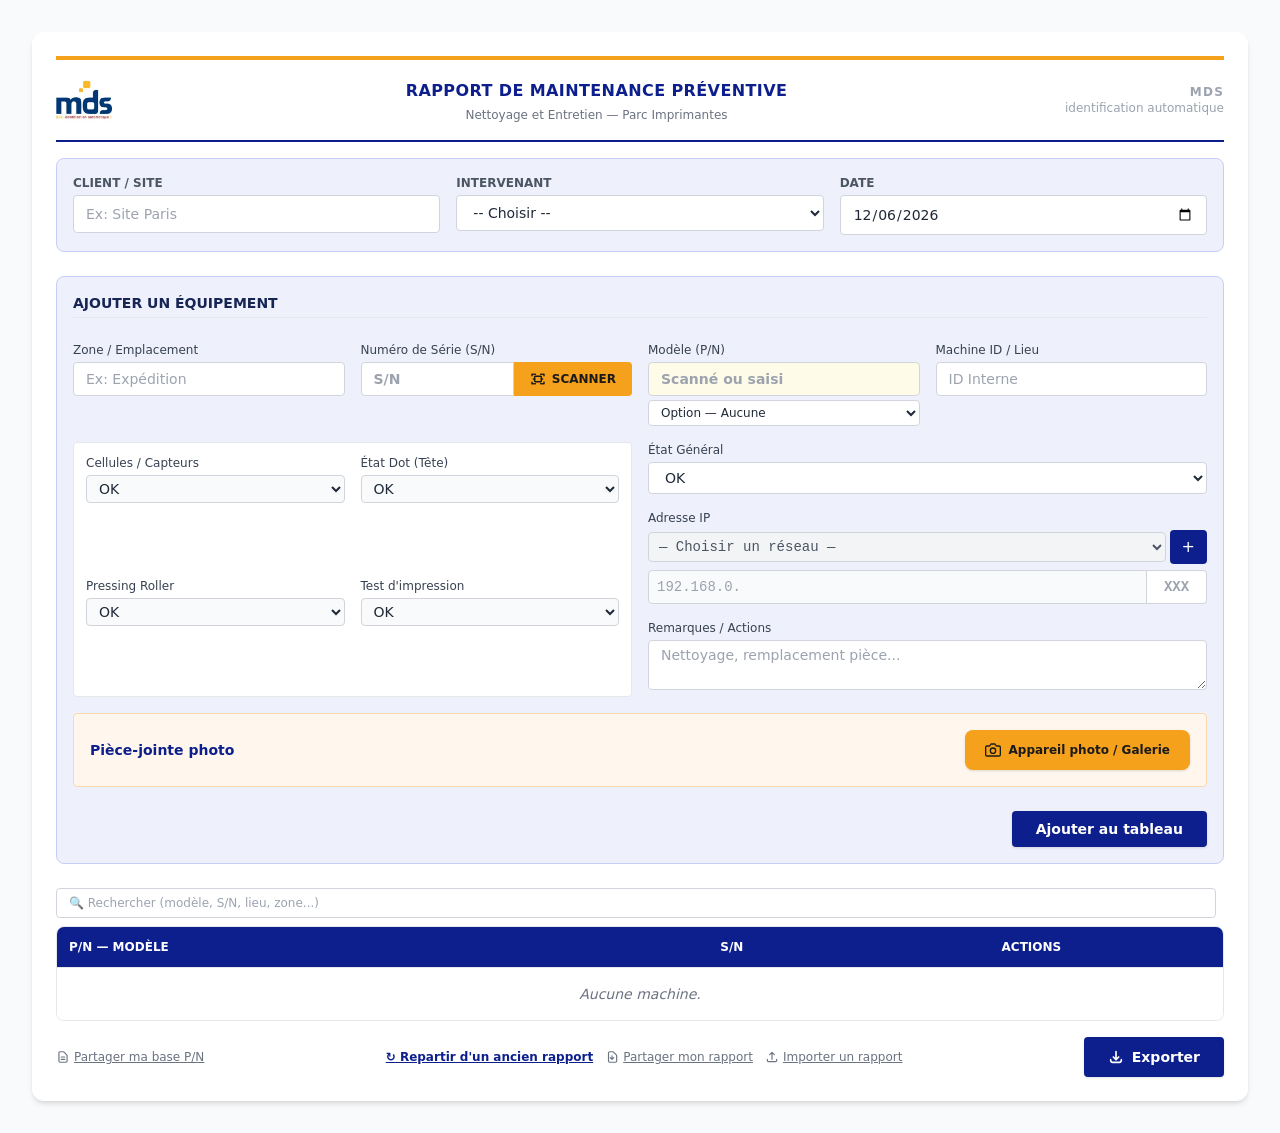
==== index.html @ d3e8ee70 "Update index.html" ====
<!DOCTYPE html>
<html lang="fr">
<head>
<meta charset="UTF-8">
<meta name="viewport" content="width=device-width, initial-scale=1.0">
<meta http-equiv="Content-Security-Policy" content="default-src 'self'; script-src 'self' 'unsafe-inline'; style-src 'self' 'unsafe-inline'; img-src 'self' data: blob:; media-src 'self' blob:; connect-src 'self' https://api.github.com; worker-src 'self'; manifest-src 'self'; object-src 'none'; base-uri 'none'; form-action 'none'">
<meta name="referrer" content="no-referrer">
<title>MDS — Maintenance Préventive</title>

<!-- Favicon & icône PWA -->
<link rel="icon" type="image/jpeg" href="[data-uri]">
<link rel="apple-touch-icon" href="[data-uri]">
<link rel="manifest" href="./manifest.webmanifest">

<!-- Manifest PWA (raccourci application) -->

<!-- Métadonnées mobiles -->
<meta name="theme-color" content="#0d1f8c">
<meta name="mobile-web-app-capable" content="yes">
<meta name="apple-mobile-web-app-capable" content="yes">
<meta name="apple-mobile-web-app-status-bar-style" content="black-translucent">
<meta name="apple-mobile-web-app-title" content="MDS Maintenance">
<meta name="description" content="Application de maintenance préventive — Parc imprimantes Zebra">
<link rel="stylesheet" href="./tailwind.css">
<link rel="stylesheet" href="./cropper.min.css">
<script src="./cropper.min.js"></script>
<style>
:root{--b:#0d1f8c;--o:#f5a11c;}
.bp{background-color:var(--b)!important;color:#fff!important;}
.bp:hover{background-color:#091570!important;}
.bs{background-color:var(--o)!important;color:#1a1a1a!important;}
.tt{color:var(--b)!important;}
.bto{border-top:4px solid var(--o);}
.th{background-color:var(--b)!important;}
.sb{background-color:#eef0fb!important;border-color:#c7cef5!important;}
.pb{background-color:#fff7ed!important;border-color:#fed7aa!important;}
#offBanner{display:none;position:fixed;top:0;left:0;right:0;background:#f5a11c;color:#1a1a1a;font-weight:bold;font-size:12px;text-align:center;padding:6px;z-index:9999;}
#offBanner.show{display:block;}
::-webkit-scrollbar{width:5px;height:5px;}
::-webkit-scrollbar-thumb{background:var(--b);border-radius:4px;}
#toast{position:fixed;bottom:24px;left:50%;transform:translateX(-50%) translateY(80px);
  background:#1f2937;color:#fff;font-weight:bold;font-size:13px;padding:12px 24px;
  border-radius:8px;box-shadow:0 4px 16px rgba(0,0,0,0.3);z-index:9999;
  transition:transform .3s ease,opacity .3s ease;opacity:0;pointer-events:none;}
#toast.show{transform:translateX(-50%) translateY(0);opacity:1;}
/* Empêche le zoom automatique iOS Safari sur les champs (nécessite font-size >= 16px) */
@media screen and (max-width: 768px) {
  input, select, textarea { font-size: 16px !important; }
}
</style>
</head>
<body class="bg-gray-50 text-gray-800 min-h-screen p-4 md:p-8">

<div id="offBanner">⚠️ Hors connexion — Mode local actif.</div>

<div class="max-w-7xl mx-auto bg-white rounded-xl shadow-md p-6">

<!-- EN-TÊTE -->
<div class="flex items-center border-b-2 pb-3 mb-4 bto pt-3" style="border-bottom-color:#0d1f8c;">
  <div class="flex items-center gap-4" style="flex:1;min-width:0;width:100%;">
    <img id="logoImg" src="[data-uri]" alt="MDS" class="h-14 w-auto object-contain">
    <div style="flex:1;min-width:0;text-align:center;">
      <h1 class="text-xl font-extrabold tracking-wide tt uppercase" style="font-size:100%;">Rapport de Maintenance Préventive</h1>
      <p class="text-xs text-gray-500 mt-0.5 font-medium">Nettoyage et Entretien — Parc Imprimantes</p>
    </div>
  </div>
  <div class="text-right hidden md:block">
    <div class="text-xs text-gray-400 uppercase font-bold tracking-widest">MDS</div>
    <div class="text-xs text-gray-400">identification automatique</div>
  </div>
</div>

<!-- INFOS -->
<div class="grid grid-cols-1 md:grid-cols-3 gap-4 mb-6 p-4 rounded-lg border sb">
  <div>
    <label class="block text-xs font-bold text-gray-600 uppercase mb-1">Client / Site</label>
    <input type="text" id="hSite" oninput="save()" class="w-full bg-white border border-gray-300 rounded px-3 py-2 text-sm" placeholder="Ex: Site Paris">
  </div>
  <div>
    <label class="block text-xs font-bold text-gray-600 uppercase mb-1">Intervenant</label>
    <select id="hInterv" onchange="save()" class="w-full bg-white border border-gray-300 rounded px-3 py-2 text-sm">
      <option value="">-- Choisir --</option>
      <option>Pascal CARTON</option>
      <option>Benoît BRACKMAN</option>
      <option>Pascal CARTON / Benoît BRACKMAN</option>
    </select>
  </div>
  <input type="hidden" id="hBrand" value="ZEBRA">
  <div>
    <label class="block text-xs font-bold text-gray-600 uppercase mb-1">Date</label>
    <input type="date" id="hDate" onchange="save()" class="w-full bg-white border border-gray-300 rounded px-3 py-2 text-sm">
  </div>
</div>
<div id="bandeauMixte" style="display:none;margin:-12px 0 20px;background:#fef3c7;border-radius:6px;padding:8px 14px;font-size:12px;color:#92400e;"></div>

<!-- FORMULAIRE -->
<form id="theForm" onsubmit="ajouterEquip(event)" class="p-4 rounded-lg border mb-6 grid grid-cols-1 md:grid-cols-4 gap-4 sb">
  <div class="md:col-span-4">
    <h3 id="formTitle" class="text-sm font-bold text-blue-950 uppercase border-b pb-1 mb-2">Ajouter un équipement</h3>
  </div>
  <div>
    <label class="block text-xs font-medium text-gray-700 mb-1">Zone / Emplacement</label>
    <input type="text" id="fZone" class="w-full bg-white border border-gray-300 rounded px-3 py-1.5 text-sm" placeholder="Ex: Expédition">
  </div>
  <div>
    <label class="block text-xs font-medium text-gray-700 mb-1">Numéro de Série (S/N)</label>
    <div class="flex">
      <input type="text" id="fSerial" onchange="serialSaisi()" class="w-full bg-white border border-gray-300 rounded-l px-3 py-1.5 text-sm font-bold" placeholder="S/N" required>
      <button type="button" onclick="ouvrirScanner()" class="bs rounded-r px-4 text-xs font-bold whitespace-nowrap flex items-center gap-1.5">
        <svg xmlns="http://www.w3.org/2000/svg" class="w-4 h-4" viewBox="0 0 24 24" fill="none" stroke="currentColor" stroke-width="2.2" stroke-linecap="round" stroke-linejoin="round"><path d="M3 5h2M7 5h1M3 5v2M21 5h-2M17 5h-1M21 5v2M3 19h2M7 19h1M3 19v-2M21 19h-2M17 19h-1M21 19v-2"/><rect x="7" y="8" width="10" height="8" rx="1"/><line x1="5" y1="12" x2="7" y2="12"/><line x1="17" y1="12" x2="19" y2="12"/></svg>
        SCANNER
      </button>
    </div>
  </div>
  <div>
    <label class="block text-xs font-medium text-gray-700 mb-1">Modèle (P/N)</label>
    <input type="text" id="fModele" class="w-full bg-yellow-50 border border-gray-300 rounded px-3 py-1.5 text-sm font-semibold" placeholder="Scanné ou saisi" required>
    <select id="fOption" class="w-full bg-white border border-gray-300 rounded px-2 py-1 text-xs mt-1">
      <option value="">Option — Aucune</option>
      <option value="Cutter">Cutter</option>
      <option value="Rembobineur">Rembobineur</option>
      <option value="Peel-off">Peel-off</option>
    </select>
    <input type="hidden" id="fMarque">
  </div>
  <div>
    <label class="block text-xs font-medium text-gray-700 mb-1">Machine ID / Lieu</label>
    <input type="text" id="fLieu" class="w-full bg-white border border-gray-300 rounded px-3 py-1.5 text-sm" placeholder="ID Interne">
  </div>
  <div id="rappelPrev" class="md:col-span-2" style="display:none;background:#fff7ed;border:1px solid #fdba74;color:#9a3412;border-radius:6px;padding:8px 10px;font-size:12px;line-height:1.5;"></div>
  <div class="md:col-span-2 grid grid-cols-2 gap-4 bg-white p-3 rounded border border-gray-200">
    <div>
      <label class="block text-xs font-medium text-gray-700 mb-1">Cellules / Capteurs</label>
      <select id="fCell" onchange="majGenAuto()" class="w-full bg-gray-50 border border-gray-300 rounded px-2 py-1 text-sm"><option>OK</option><option>NOK</option><option>-</option></select>
    </div>
    <div>
      <label class="block text-xs font-medium text-gray-700 mb-1">État Dot (Tête)</label>
      <select id="fDot" onchange="majGenAuto()" class="w-full bg-gray-50 border border-gray-300 rounded px-2 py-1 text-sm"><option>OK</option><option>Dots HS</option><option>Dots usées</option><option>Surchauffe</option></select>
    </div>
    <div>
      <label class="block text-xs font-medium text-gray-700 mb-1">Pressing Roller</label>
      <select id="fRoll" onchange="majGenAuto()" class="w-full bg-gray-50 border border-gray-300 rounded px-2 py-1 text-sm"><option>OK</option><option>Manque matière</option><option>Cutter</option></select>
    </div>
    <div>
      <label class="block text-xs font-medium text-gray-700 mb-1">Test d'impression</label>
      <select id="fImp" onchange="majGenAuto()" class="w-full bg-gray-50 border border-gray-300 rounded px-2 py-1 text-sm"><option>OK</option><option>NOK</option></select>
    </div>
  </div>
  <div class="md:col-span-2 grid grid-cols-1 gap-4">
    <!-- État Général seul sur sa ligne -->
    <div>
      <label class="block text-xs font-medium text-gray-700 mb-1">État Général</label>
      <select id="fGen" onchange="genManuel=true" class="w-full bg-white border border-gray-300 rounded px-3 py-1.5 text-sm"><option>OK</option><option>Voir Rem</option></select>
    </div>
    <!-- Adresse IP sur toute la largeur -->
    <div>
      <label class="block text-xs font-medium text-gray-700 mb-1">Adresse IP</label>
      <div style="display:flex;flex-direction:column;gap:6px;">
        <!-- Ligne 1 : sélecteur réseau + boutons -->
        <div style="display:flex;gap:4px;align-items:center;">
          <select id="fIpSelect" onchange="selectionnerPrefix(this.value)"
            class="bg-gray-100 border border-gray-300 rounded text-sm font-mono text-gray-600"
            style="flex:1;padding:5px 6px;min-width:0;">
          </select>
          <button type="button" onclick="ajouterReseau()" title="Mémoriser ce réseau"
            style="background:#0d1f8c;color:#fff;border:none;border-radius:4px;padding:5px 12px;font-size:16px;cursor:pointer;flex-shrink:0;">+</button>
          <button type="button" id="btnSuppReseau" onclick="supprimerReseau()" title="Supprimer ce réseau"
            style="background:#ef4444;color:#fff;border:none;border-radius:4px;padding:5px 10px;font-size:14px;cursor:pointer;flex-shrink:0;display:none;">✕</button>
        </div>
        <!-- Ligne 2 : préfixe + suffixe -->
        <div style="display:flex;align-items:center;gap:0;">
          <input type="text" id="fIpPrefix"
            class="bg-gray-50 border border-gray-300 rounded-l font-mono text-sm text-gray-600"
            style="flex:1;min-width:0;padding:6px 8px;"
            placeholder="192.168.0."
            oninput="onPrefixEdit()"
            autocomplete="off">
          <input type="text" id="fIpSuffix" maxlength="3"
            class="bg-white border border-l-0 border-gray-300 rounded-r font-mono font-bold text-gray-900 text-sm"
            style="width:60px;padding:6px 8px;text-align:center;"
            placeholder="XXX"
            oninput="majIpFull()"
            onkeypress="return /[0-9]/.test(event.key)">
          <input type="hidden" id="fIp">
        </div>
      </div>
    </div>
    <div class="col-span-1">
      <label class="block text-xs font-medium text-gray-700 mb-1">Remarques / Actions</label>
      <textarea id="fRem" rows="2" class="w-full bg-white border border-gray-300 rounded px-3 py-1 text-sm" placeholder="Nettoyage, remplacement pièce..."></textarea>
    </div>
  </div>
  <!-- PHOTO -->
  <div class="md:col-span-4 p-4 rounded border flex flex-col sm:flex-row items-center justify-between gap-4 pb">
    <span class="text-sm font-bold tt">Pièce-jointe photo</span>
    <button type="button" onclick="lancerPhoto()" class="bs font-bold text-xs px-5 py-3 rounded-lg shadow flex items-center gap-2">
      <svg xmlns="http://www.w3.org/2000/svg" class="w-4 h-4" viewBox="0 0 24 24" fill="none" stroke="currentColor" stroke-width="2" stroke-linecap="round" stroke-linejoin="round"><path d="M23 19a2 2 0 0 1-2 2H3a2 2 0 0 1-2-2V8a2 2 0 0 1 2-2h4l2-3h6l2 3h4a2 2 0 0 1 2 2z"/><circle cx="12" cy="13" r="4"/></svg>
      Appareil photo / Galerie
    </button>
    <input type="file" id="camInput" accept="image/*" capture="environment" style="display:none;">
    <div id="photoBox" style="display:none;" class="flex flex-wrap items-center gap-2 border-l pl-4 border-blue-200">
      <div id="photoGallery" style="display:flex;flex-wrap:wrap;gap:6px;"></div>
    </div>
  </div>
  <div class="md:col-span-4 flex justify-end gap-3 mt-2">
    <button type="button" id="cancelEditBtn" onclick="annulerEdit()" style="display:none;background:#6b7280;color:#fff;font-weight:bold;font-size:14px;padding:8px 20px;border-radius:6px;border:none;align-items:center;gap:6px;">✕ Annuler</button>
    <button type="submit" id="submitBtn" class="bp font-bold text-sm px-6 py-2 rounded shadow">Ajouter au tableau</button>
  </div>
</form>

<!-- TABLEAU -->
<div class="flex items-center justify-between mb-2 gap-2">
  <div class="relative flex-1">
    <input type="text" id="fRecherche" oninput="majTab()" placeholder="🔍 Rechercher (modèle, S/N, lieu, zone...)"
      class="w-full bg-white border border-gray-300 rounded px-3 py-1.5 text-xs">
  </div>
  <span id="compteurEquip" class="text-xs font-bold text-gray-500 whitespace-nowrap"></span>
</div>
<div class="overflow-x-auto border border-gray-200 rounded-lg mb-4">
  <table class="min-w-full divide-y divide-gray-200 text-sm text-center">
    <thead class="th text-white text-xs uppercase font-bold">
      <tr>
        <th class="px-3 py-3 text-left">P/N — Modèle</th>
        <th class="px-3 py-3">S/N</th>
        <th class="px-3 py-3">Actions</th>
      </tr>
    </thead>
    <tbody id="tbody" class="bg-white divide-y divide-gray-200">
      <tr><td colspan="3" class="px-6 py-4 text-gray-500 text-center italic">Aucune machine.</td></tr>
    </tbody>
  </table>
</div>

<!-- EXPORT -->
<div class="flex justify-between items-center mt-4 gap-2 flex-wrap">
  <button type="button" onclick="ouvrirExportBasePN()" class="text-xs text-gray-500 underline flex items-center gap-1">
    <svg xmlns="http://www.w3.org/2000/svg" class="w-3.5 h-3.5" fill="none" viewBox="0 0 24 24" stroke="currentColor" stroke-width="2"><path stroke-linecap="round" stroke-linejoin="round" d="M9 12h6m-6 4h6m2 5H7a2 2 0 01-2-2V5a2 2 0 012-2h5.586a1 1 0 01.707.293l5.414 5.414a1 1 0 01.293.707V19a2 2 0 01-2 2z"/></svg>
    Partager ma base P/N
  </button>
  <div class="flex items-center gap-3">
    <button type="button" onclick="ouvrirRepartir()" class="text-xs text-gray-500 underline flex items-center gap-1" style="font-weight:bold;color:#0d1f8c;">
      &#8635; Repartir d'un ancien rapport
    </button>
    <button type="button" onclick="exporterRapportJSON()" class="text-xs text-gray-500 underline flex items-center gap-1">
      <svg xmlns="http://www.w3.org/2000/svg" class="w-3.5 h-3.5" fill="none" viewBox="0 0 24 24" stroke="currentColor" stroke-width="2"><path stroke-linecap="round" stroke-linejoin="round" d="M12 10v6m0 0l-3-3m3 3l3-3m2 8H8a2 2 0 01-2-2V5a2 2 0 012-2h5.586a1 1 0 01.707.293l5.414 5.414a1 1 0 01.293.707V19a2 2 0 01-2 2z"/></svg>
      Partager mon rapport
    </button>
    <button type="button" onclick="g('rapportFileInput').click()" class="text-xs text-gray-500 underline flex items-center gap-1">
      <svg xmlns="http://www.w3.org/2000/svg" class="w-3.5 h-3.5" fill="none" viewBox="0 0 24 24" stroke="currentColor" stroke-width="2"><path stroke-linecap="round" stroke-linejoin="round" d="M12 16V4m0 0L8 8m4-4l4 4M4 16v2a2 2 0 002 2h12a2 2 0 002-2v-2"/></svg>
      Importer un rapport
    </button>
    <input type="file" id="rapportFileInput" accept=".json" style="display:none;" onchange="importerRapportJSON(this.files[0])">
  </div>
  <button type="button" onclick="exportWord()" class="bp font-bold text-sm px-6 py-2.5 rounded shadow flex items-center gap-2">
    <svg xmlns="http://www.w3.org/2000/svg" class="w-4 h-4" fill="none" viewBox="0 0 24 24" stroke="currentColor" stroke-width="2.5"><path stroke-linecap="round" stroke-linejoin="round" d="M4 16v1a3 3 0 003 3h10a3 3 0 003-3v-1m-4-4l-4 4m0 0l-4-4m4 4V4"/></svg>
    Exporter
  </button>
</div>
</div>

<!-- MODAL REPARTIR D'UN ANCIEN RAPPORT -->
<div id="repartirModal" style="display:none;visibility:hidden;position:fixed;inset:0;background:rgba(0,0,0,0.85);z-index:200;align-items:center;justify-content:center;padding:16px;">
  <div style="background:#fff;border-radius:8px;padding:16px;width:100%;max-width:520px;display:flex;flex-direction:column;max-height:85vh;">
    <h3 style="font-size:13px;font-weight:bold;text-transform:uppercase;margin:0 0 8px;color:#0d1f8c;">Repartir d'un ancien rapport</h3>
    <p style="font-size:12px;color:#555;margin:0 0 10px;line-height:1.5;">Le parc (zone, mod&egrave;le, S/N, IP, lieu) est recharg&eacute; : toutes les machines passent &laquo;&nbsp;&Agrave; faire&nbsp;&raquo; avec les &eacute;tats remis &agrave; OK. Scannez un S/N pour ouvrir sa fiche.<br><b>Rapport &agrave; deux&nbsp;:</b> cochez (ou choisissez) les archives de chacun pour les fusionner et retrouver <u>toutes</u> les machines, quel que soit le technicien qui les a faites.</p>
    <div id="histListe" style="overflow:auto;flex:1;min-height:60px;border:1px solid #e5e7eb;border-radius:6px;margin-bottom:10px;"></div>
    <input type="file" id="repartirFileInput" accept=".json" multiple style="display:none;" onchange="repartirFichier(this.files); this.value='';">
    <div style="display:flex;gap:8px;justify-content:flex-end;flex-wrap:wrap;">
      <button type="button" onclick="repartirSelection()" style="background:#16a34a;color:#fff;font-weight:bold;font-size:12px;padding:8px 14px;border-radius:4px;border:none;">Charger la s&eacute;lection</button>
      <button type="button" onclick="g('repartirFileInput').click()" style="background:#2563eb;color:#fff;font-weight:bold;font-size:12px;padding:8px 14px;border-radius:4px;border:none;">&#128194; Choisir un ou plusieurs fichiers JSON</button>
      <button type="button" onclick="fermerRepartir()" style="background:#d1d5db;color:#1f2937;font-weight:bold;font-size:12px;padding:8px 14px;border-radius:4px;border:none;">Fermer</button>
    </div>
  </div>
</div>

<!-- MODAL EXPORT BASE P/N -->
<div id="basePNModal" style="display:none;visibility:hidden;position:fixed;inset:0;background:rgba(0,0,0,0.85);z-index:200;align-items:center;justify-content:center;padding:16px;">
  <div style="background:#fff;border-radius:8px;padding:16px;width:100%;max-width:600px;display:flex;flex-direction:column;max-height:85vh;">
    <h3 style="font-size:13px;font-weight:bold;text-transform:uppercase;margin:0 0 8px;color:#0d1f8c;">Base P/N à partager</h3>
    <p style="font-size:12px;color:#555;margin:0 0 10px;line-height:1.5;">
      Ce texte contient les P/N mémorisés sur cet appareil. Copiez-le, puis collez-le
      pour remplacer le contenu de <b>basepn-partagee.json</b> sur GitHub, ou fusionnez-le
      avec le fichier existant si vous avez déjà des entrées dessus.
    </p>
    <textarea id="basePNTextarea" readonly
      style="width:100%;flex:1;min-height:220px;font-family:monospace;font-size:12px;border:1px solid #d1d5db;border-radius:4px;padding:8px;background:#f9fafb;resize:vertical;"></textarea>
    <div id="basePNVide" style="display:none;font-size:12px;color:#92400e;background:#fef3c7;border-radius:4px;padding:8px;margin-top:8px;">
      Aucun P/N mémorisé pour l'instant sur cet appareil. Mémorisez-en un depuis le scanner (bouton "Mémoriser ce P/N") puis revenez ici.
    </div>
    <div id="basePNListe" style="max-height:160px;overflow-y:auto;margin-top:10px;border-top:1px solid #e5e7eb;"></div>
    <div style="display:flex;justify-content:space-between;align-items:center;gap:8px;margin-top:12px;">
      <button type="button" onclick="configGitHub()" title="Configurer l'envoi automatique" style="background:none;border:none;color:#6b7280;font-size:11px;text-decoration:underline;cursor:pointer;">⚙️ Config GitHub</button>
      <div style="display:flex;gap:8px;">
        <button type="button" onclick="fermerExportBasePN()" style="background:#d1d5db;color:#1f2937;font-weight:bold;font-size:12px;padding:8px 16px;border-radius:4px;border:none;">Fermer</button>
        <button type="button" onclick="copierBasePN()" style="background:#6b7280;color:#fff;font-weight:bold;font-size:12px;padding:8px 16px;border-radius:4px;border:none;">📋 Copier</button>
        <button type="button" id="btnEnvoyerGitHub" onclick="envoyerVersGitHub()" style="background:#16a34a;color:#fff;font-weight:bold;font-size:12px;padding:8px 16px;border-radius:4px;border:none;">🚀 Envoyer sur GitHub</button>
      </div>
    </div>
  </div>
</div>

<!-- MODAL SCANNER -->
<div id="scanModal" style="display:none;visibility:hidden;position:fixed;inset:0;background:#000;flex-direction:column;z-index:100;">
  <div style="display:flex;align-items:center;justify-content:space-between;padding:12px 16px;border-bottom:1px solid #374151;flex-shrink:0;">
    <div>
      <div style="font-weight:bold;font-size:14px;color:#f5a11c;">&#9889; SCANNER CODE 128</div>
      <div id="stepLbl" style="color:#93c5fd;font-size:12px;margin-top:2px;">&#201;TAPE 1/2 — Pointez sur le S/N</div>
    </div>
    <button type="button" onclick="fermerScanner()" style="background:#dc2626;color:#fff;font-weight:bold;font-size:12px;padding:6px 12px;border-radius:4px;border:none;">&#10005; Fermer</button>
  </div>
  <div id="vidZone" style="position:relative;flex:1;background:#000;overflow:hidden;">
    <video id="scanVid" style="position:absolute;inset:0;width:100%;height:100%;object-fit:cover;" playsinline muted autoplay></video>
    <canvas id="scanCvs" style="display:none;"></canvas>
    <div style="position:absolute;inset:0;pointer-events:none;">
      <svg style="position:absolute;inset:0;width:100%;height:100%;">
        <defs><mask id="scanMask"><rect width="100%" height="100%" fill="white"/><rect x="6%" y="35%" width="88%" height="30%" rx="4" fill="black"/></mask></defs>
        <rect width="100%" height="100%" fill="rgba(0,0,0,0.55)" mask="url(#scanMask)"/>
        <rect id="scanBdr" x="6%" y="35%" width="88%" height="30%" rx="4" fill="none" stroke="#f5a11c" stroke-width="2" stroke-dasharray="8,4"/>
        <line x1="6%" y1="50%" x2="94%" y2="50%" stroke="#ef4444" stroke-width="1.5"><animate attributeName="opacity" values="1;0.3;1" dur="1.2s" repeatCount="indefinite"/></line>
      </svg>
      <div id="scanBadge" style="position:absolute;top:12px;left:50%;transform:translateX(-50%);background:#f5a11c;color:#1a1a1a;font-size:11px;font-weight:900;padding:3px 14px;border-radius:999px;letter-spacing:.1em;">S/N</div>
    </div>
  </div>
  <!-- Zone manuelle -->
  <div id="manZone" style="display:none;flex:1;flex-direction:column;align-items:center;justify-content:center;background:#030712;padding:24px;gap:16px;">
    <div style="text-align:center;">
      <div style="font-size:28px;margin-bottom:8px;">&#9000;&#65039;</div>
      <div style="color:#fff;font-weight:bold;font-size:16px;">Saisie manuelle du modèle</div>
    </div>
    <div style="width:100%;background:#1f2937;border-radius:8px;padding:12px 16px;display:flex;align-items:center;gap:12px;">
      <span style="color:#4ade80;font-size:18px;">&#10003;</span>
      <div>
        <div style="font-size:10px;color:#9ca3af;font-weight:bold;text-transform:uppercase;">S/N capturé</div>
        <div id="snRappel" style="color:#86efac;font-weight:bold;font-size:14px;letter-spacing:.05em;">—</div>
      </div>
    </div>
    <div style="width:100%;">
      <div style="font-size:10px;color:#9ca3af;font-weight:bold;text-transform:uppercase;margin-bottom:8px;">Modèle / P/N</div>
      <input type="text" id="manInput" oninput="filtreSugg(this.value)" autocomplete="off" autocorrect="off" autocapitalize="characters" spellcheck="false"
        style="width:100%;background:#1f2937;border:2px solid #3b82f6;color:#fff;font-weight:bold;font-size:18px;border-radius:8px;padding:12px 16px;text-align:center;box-sizing:border-box;"
        placeholder="Ex: ZT411 - 8dots">
    </div>
    <div style="width:100%;">
      <div style="font-size:10px;color:#6b7280;font-weight:bold;text-transform:uppercase;margin-bottom:8px;">Modèles courants</div>
      <div id="suggBox" style="display:grid;grid-template-columns:repeat(3,1fr);gap:8px;"></div>
    </div>
    <div id="memoBox" style="display:none;width:100%;background:#1f2937;border-radius:8px;padding:12px 16px;display:flex;flex-direction:column;gap:8px;">
      <div style="font-size:10px;color:#9ca3af;font-weight:bold;text-transform:uppercase;">P/N scanné non reconnu — mémoriser pour la prochaine fois ?</div>
      <div id="pnRappel" style="color:#93c5fd;font-weight:bold;font-size:13px;font-family:monospace;">—</div>
      <select id="memoMarque" style="width:100%;background:#111827;border:1px solid #374151;color:#fff;border-radius:4px;padding:8px;font-size:13px;">
        <option value="">Marque — choisir</option>
        <option value="ZEBRA">ZEBRA</option><option value="HONEYWELL">HONEYWELL</option>
        <option value="TOSHIBA">TOSHIBA</option><option value="INTERMEC">INTERMEC</option>
        <option value="CAB">CAB</option><option value="SATO">SATO</option><option value="TSC">TSC</option>
      </select>
      <button type="button" onclick="memoriserPN()" style="width:100%;background:#2563eb;color:#fff;font-weight:bold;padding:8px;border-radius:4px;border:none;font-size:13px;">💾 Mémoriser ce P/N</button>
    </div>
    <div style="width:100%;display:flex;gap:8px;">
      <button type="button" onclick="retourScan()" style="flex:1;background:#374151;color:#fff;font-weight:bold;padding:10px;border-radius:4px;border:none;font-size:14px;">← Rescanner P/N</button>
      <button type="button" onclick="validerManuel()" style="flex:1;background:#16a34a;color:#fff;font-weight:bold;padding:10px;border-radius:4px;border:none;font-size:14px;">✓ Valider</button>
    </div>
  </div>
  <!-- Panneau de contrôle -->
  <div id="ctrlPanel" style="background:#111827;padding:12px 16px;display:flex;flex-direction:column;gap:8px;flex-shrink:0;">
    <div id="zoomBox" style="display:none;align-items:center;gap:8px;color:#9ca3af;font-size:11px;font-weight:bold;">
      <span>&#128269; Zoom</span>
      <input type="range" id="zoomRange" min="1" max="1" step="0.1" value="1" oninput="appliquerZoom(this.value)" style="flex:1;">
      <span id="zoomVal" style="min-width:34px;text-align:right;">x1</span>
    </div>
    <button type="button" onclick="g('scanPhotoInput').click()" style="width:100%;background:#2563eb;color:#fff;font-weight:bold;font-size:12px;padding:8px;border-radius:4px;border:none;">&#128247; Scanner depuis une photo (&eacute;tiquette difficile d'acc&egrave;s)</button>
    <input type="file" id="scanPhotoInput" accept="image/*" capture="environment" style="display:none;" onchange="scannerPhoto(this.files[0]); this.value='';">
    <button type="button" id="btnFlash" onclick="toggleFlash()" class="bs" style="width:100%;font-weight:bold;font-size:12px;padding:8px;border-radius:4px;border:none;text-transform:uppercase;letter-spacing:.05em;">&#9889; Flash ON / OFF</button>
    <div style="display:grid;grid-template-columns:1fr 1fr;gap:8px;">
      <div id="cPN" style="background:#1f2937;border-radius:4px;padding:8px;text-align:center;border:1px solid #374151;opacity:0.5;">
        <div id="lblPN" style="font-size:10px;font-weight:bold;text-transform:uppercase;color:#9ca3af;margin-bottom:4px;">&#201;tape 2 — P/N</div>
        <div id="rPN" style="color:#f87171;font-weight:bold;font-size:12px;word-break:break-all;">&#10060; En attente</div>
      </div>
      <div id="cSN" style="background:#1f2937;border-radius:4px;padding:8px;text-align:center;border:2px solid #f5a11c;">
        <div style="font-size:10px;font-weight:bold;text-transform:uppercase;color:#f5a11c;margin-bottom:4px;">&#201;tape 1 — S/N</div>
        <div id="rSN" style="color:#f87171;font-weight:bold;font-size:12px;word-break:break-all;">&#10060; En attente</div>
      </div>

    </div>
    <div style="background:#000;border-radius:4px;padding:6px 8px;text-align:center;border:1px solid #1f2937;">
      <span id="rawTxt" style="font-size:11px;color:#6b7280;font-family:monospace;word-break:break-all;">Aucune lecture...</span>
    </div>
    <button type="button" id="btnMan" onclick="ouvrirManuel()" style="display:none;width:100%;background:#4b5563;color:#fff;font-weight:bold;padding:8px;border-radius:4px;border:none;font-size:14px;">&#9000;&#65039; Saisir manuellement</button>
    <button type="button" id="btnVal" onclick="validerScan()" disabled style="width:100%;background:#16a34a;color:#fff;font-weight:bold;padding:10px;border-radius:4px;border:none;font-size:14px;opacity:0.4;">&#10003; Valider et remplir le formulaire</button>
  </div>
</div>

<!-- MODAL CROPPER -->
<div id="cropModal" style="display:none;visibility:hidden;position:fixed;inset:0;background:rgba(0,0,0,0.85);z-index:200;align-items:center;justify-content:center;padding:16px;">
  <div style="background:#fff;border-radius:8px;padding:16px;width:100%;max-width:580px;display:flex;flex-direction:column;max-height:90vh;">
    <h3 style="font-size:13px;font-weight:bold;text-transform:uppercase;margin:0 0 10px;">Recadrage photo</h3>
    <div style="overflow:hidden;flex:1;background:#f3f4f6;border-radius:4px;min-height:280px;max-height:55vh;">
      <img id="cropImg" src="" style="max-width:100%;display:block;">
    </div>
    <div style="display:flex;justify-content:flex-end;gap:8px;margin-top:12px;">
      <button type="button" onclick="annulerCrop()" style="background:#d1d5db;color:#1f2937;font-weight:bold;font-size:12px;padding:8px 16px;border-radius:4px;border:none;">Annuler</button>
      <button type="button" onclick="validerCrop()" style="background:#2563eb;color:#fff;font-weight:bold;font-size:12px;padding:8px 16px;border-radius:4px;border:none;">Valider le recadrage</button>
    </div>
  </div>
</div>

<!-- Boutons flottants navigation rapide -->
<div id="navFlottante" style="position:fixed;right:16px;bottom:16px;display:flex;flex-direction:column;gap:8px;z-index:50;">
  <button type="button" id="btnScrollTop" onclick="window.scrollTo({top:0,behavior:'smooth'})"
    style="display:none;width:42px;height:42px;border-radius:999px;background:#0d1f8c;color:#fff;border:none;box-shadow:0 2px 8px rgba(0,0,0,0.25);font-size:18px;align-items:center;justify-content:center;">&#8593;</button>
  <button type="button" id="btnScrollBottom" onclick="window.scrollTo({top:document.body.scrollHeight,behavior:'smooth'})"
    style="display:none;width:42px;height:42px;border-radius:999px;background:#0d1f8c;color:#fff;border:none;box-shadow:0 2px 8px rgba(0,0,0,0.25);font-size:18px;align-items:center;justify-content:center;">&#8595;</button>
</div>

<div id="toast"></div>
<script>
// == SERVICE WORKER ==
if ('serviceWorker' in navigator) {
  navigator.serviceWorker.register('./sw.js').catch(function(){});
  // Informe l'utilisateur la première fois que l'application est prête pour le mode hors ligne
  navigator.serviceWorker.addEventListener('message', function(e) {
    if (e.data && e.data.type === 'mds-offline-ready') {
      var v = String(e.data.version || '');
      try { if (localStorage.getItem('mds_offline_ok') === v) return; localStorage.setItem('mds_offline_ok', v); } catch(err) {}
      showToast('\u2705 Application pr\u00eate pour le mode hors ligne.');
    }
  });
  // Demande au navigateur de ne pas effacer les données de l'application en cas de manque de place
  if (navigator.storage && navigator.storage.persist) { navigator.storage.persist().catch(function(){}); }
}
window.addEventListener('offline', function(){ document.getElementById('offBanner').classList.add('show'); });
window.addEventListener('online',  function(){ document.getElementById('offBanner').classList.remove('show'); });
if (!navigator.onLine) document.getElementById('offBanner').classList.add('show');

// == NAVIGATION RAPIDE HAUT/BAS ==
function majBoutonsScroll() {
  var y = window.scrollY || document.documentElement.scrollTop;
  var maxScroll = document.body.scrollHeight - window.innerHeight;
  var btnTop = g('btnScrollTop');
  var btnBottom = g('btnScrollBottom');
  // Bouton "remonter" visible seulement si on a suffisamment scrollé vers le bas
  btnTop.style.display = (y > 300) ? 'flex' : 'none';
  // Bouton "descendre" visible seulement s'il reste du contenu à voir en dessous
  btnBottom.style.display = (maxScroll - y > 300) ? 'flex' : 'none';
}
window.addEventListener('scroll', majBoutonsScroll, { passive: true });
window.addEventListener('resize', majBoutonsScroll);

// == TOAST ==
function showToast(msg) {
  var t = g('toast');
  t.textContent = msg;
  t.classList.add('show');
  setTimeout(function(){ t.classList.remove('show'); }, 3000);
}

// == DONNÉES ==
var data = [];
var photosArr = [];
var cropInst = null;

var MODELES = [
  'ZT111 - 8dots','ZT111 - 12dots','ZT220 - 8dots','ZT220 - 12dots','ZT230 - 8dots','ZT230 - 12dots',
  'ZT231 - 8dots','ZT231 - 12dots','ZT410 - 8dots','ZT410 - 12dots','ZT410 - 24dots',
  'ZT411 - 8dots','ZT411 - 12dots','ZT411 - 24dots','ZT420 - 8dots','ZT420 - 12dots',
  'ZT421 - 8dots','ZT421 - 12dots','ZT610 - 8dots','ZT610 - 12dots','ZT610 - 24dots',
  'ZT620 - 8dots','ZT620 - 12dots','ZT630 - 8dots','ZD220 - 8dots','ZD230 - 8dots',
  'ZD421 - 8dots','ZD421 - 12dots','ZD621 - 8dots','ZD621 - 12dots','ZM400 - 8dots','ZM600 - 8dots',
  'ZQ230 - 8dots','ZQ300 - 8dots','ZQ600 - 8dots','ZQ600 - 12dots','S4M+ - 8dots','S4M+ - 12dots',
  'PM42 - 8dots','PM43 - 8dots','PM43c - 8dots','PM45 - 8dots','PD43 - 8dots','PD45 - 8dots',
  'PC43t - 8dots','PF4i - 8dots','PF4i - 12dots','B-EX4T1 - 8dots','B-SA4TM - 8dots','PX4ie - 8dots',
  'CAB A4+ - 8dots','CAB A4+ - 12dots','CAB A6+ - 8dots','CAB A6+ - 12dots','CAB A8+ - 8dots',
  'CAB EOS1 - 8dots','CAB EOS2 - 8dots','CAB EOS5 - 8dots','CAB MACH4 - 8dots','CAB SQUIX 4 - 8dots','CAB SQUIX 6 - 8dots',
  'SATO CL4NX - 8dots','SATO CL4NX - 12dots','SATO CL6NX - 8dots','SATO CL6NX - 12dots',
  'SATO CT4-LX - 8dots','SATO CT4-LX - 12dots','SATO S84NX - 8dots','SATO FX3-LX - 8dots',
  'TSC MH240T - 8dots','TSC MH241 - 8dots','TSC MH261 - 8dots','TSC TTP-225 - 8dots',
  'TSC TTP-323 - 12dots','TSC TDP-225 - 8dots','TSC TDP-244 - 8dots','TSC TTP-244CE - 8dots'
];

// == SÉCURITÉ : validation des données (import JSON, stockage local) ==
var ETATS_OK = {
  cell: ['OK','NOK','-'],
  dot:  ['OK','Dots HS','Dots usées','Surchauffe'],
  roll: ['OK','Manque matière','Cutter'],
  imp:  ['OK','NOK'],
  gen:  ['OK','Voir Rem']
};
var _idSeq = 0;
function idUnique() { _idSeq = (_idSeq + 1) % 1000; return Date.now() * 1000 + _idSeq; }
function txt(v, max, nl) { return (typeof v === 'string' ? v : (typeof v === 'number' ? String(v) : '')).replace(nl ? /[\u0000-\u0009\u000b-\u001f\u007f]/g : /[\u0000-\u001f\u007f]/g, ' ').slice(0, max); }
function photoOk(s) { return typeof s === 'string' && /^data:image\/(jpeg|png|webp);base64,[A-Za-z0-9+/=]+$/.test(s) && s.length < 6000000; }
// Reconstruit un équipement propre : champs connus uniquement, types forcés, id numérique
function normaliserEquip(e, idForce) {
  if (!e || typeof e !== 'object') return null;
  var o = {
    id:     (typeof idForce === 'number') ? idForce : ((typeof e.id === 'number' && isFinite(e.id)) ? e.id : idUnique()),
    zone:   txt(e.zone, 80),
    modele: txt(e.modele, 80),
    option: txt(e.option, 40),
    marque: txt(e.marque, 30),
    lieu:   txt(e.lieu, 120),
    serial: txt(e.serial, 40),
    ip:     txt(e.ip, 45),
    rem:    txt(e.rem, 2000, true),
    photos: Array.isArray(e.photos) ? e.photos.filter(photoOk).slice(0, 12) : [],
    aFaire: e.aFaire === true,
    nonVu:  (typeof e.nonVu === 'number' && isFinite(e.nonVu)) ? Math.max(0, Math.min(99, Math.floor(e.nonVu))) : 0,
    prev:   null
  };
  if (e.prev && typeof e.prev === 'object') {
    o.prev = { rem: txt(e.prev.rem, 2000, true) };
    ['cell','dot','roll','imp','gen'].forEach(function(k){
      o.prev[k] = ETATS_OK[k].indexOf(e.prev[k]) !== -1 ? e.prev[k] : 'OK';
    });
  }
  ['cell','dot','roll','imp','gen'].forEach(function(k){
    o[k] = ETATS_OK[k].indexOf(e[k]) !== -1 ? e[k] : 'OK';
  });
  return o;
}
// Clé P/N acceptable : pas de clé spéciale JS, longueur raisonnable, pas de caractères de contrôle
function clePNOk(k) {
  return typeof k === 'string' && k.length > 0 && k.length <= 60
    && ['__proto__','constructor','prototype'].indexOf(k) === -1 && !/[\u0000-\u001f\u007f<>"'`\\]/.test(k);
}
// Entrée P/N propre ou null
function entreePNOk(v) {
  if (!v || typeof v !== 'object' || typeof v.marque !== 'string' || !v.marque) return null;
  return { marque: txt(v.marque, 30), modele: v.modele ? txt(v.modele, 80) : null };
}

// == SESSION ==
var ancienDate = ''; // date du rapport précédent quand on repart d'un ancien rapport
function save() {
  try {
    localStorage.setItem('mds4', JSON.stringify(data));
    localStorage.setItem('mds4h', JSON.stringify({
      s: g('hSite').value, i: g('hInterv').value,
      b: g('hBrand').value, d: g('hDate').value,
      e: editId, // Sauvegarde du mode édition
      p: ancienDate
    }));
  } catch(e) {
    // Quota localStorage dépassé (souvent trop de photos HD) — prévenir sans bloquer
    showToast('\u26a0\ufe0f Espace de stockage plein \u2014 exportez le rapport bient\u00f4t.');
  }
}
function loadSession() {
  try {
    var d = localStorage.getItem('mds4');
    var h = localStorage.getItem('mds4h');
    if (d) { var brut = JSON.parse(d); data = Array.isArray(brut) ? brut.map(function(e){ return normaliserEquip(e); }).filter(Boolean) : []; }
    if (h) {
      h = JSON.parse(h);
      g('hSite').value   = h.s || '';
      if (h.i) choisirInterv(txt(h.i, 80)); else g('hInterv').value = '';
      g('hBrand').value  = h.b || 'ZEBRA';
      g('hDate').value   = h.d || today();
      ancienDate = txt(h.p, 10);
      // Restaurer le mode édition si interrompu
      if (h.e !== null && h.e !== undefined) {
        editId = h.e;
        if (editId !== null) {
          var r = data.find(function(r){ return r.id === editId; });
          if (r) editer(editId);
          else editId = null; // L'entrée n'existe plus
        }
      }
    }
  } catch(e) {}
}
// Sélectionne un intervenant dans la liste ; l'ajoute s'il n'existe pas encore (texte brut, sans HTML)
function choisirInterv(nom) {
  var sel = g('hInterv');
  var existe = Array.prototype.some.call(sel.options, function(o){ return o.value === nom; });
  if (!existe) { var o = document.createElement('option'); o.textContent = nom; o.value = nom; sel.appendChild(o); }
  sel.value = nom;
}
function today() { return new Date().toISOString().split('T')[0]; }
function g(id) { return document.getElementById(id); }
// Affiche la liste des marques détectées quand le Parc imprimante est en mode "Mixte"
function majBandeauMixte() {
  var bandeau = g('bandeauMixte');
  if (!bandeau) return;
  // Lister les marques distinctes réellement détectées dans le tableau
  var marques = [];
  data.forEach(function(r){
    if (retireDuWord(r)) return; // machine retirée du Word : ne compte pas dans le parc
    if (r.marque && marques.indexOf(r.marque) === -1) marques.push(r.marque);
  });
  if (marques.length === 0) {
    // Aucune machine scannée pour l'instant : valeur par défaut neutre
    g('hBrand').value = 'ZEBRA';
    bandeau.style.display = 'none';
  } else if (marques.length === 1) {
    // Une seule marque détectée : parc homogène, pas besoin de bandeau
    g('hBrand').value = marques[0];
    bandeau.style.display = 'none';
  } else {
    // Plusieurs marques détectées : parc mixte, afficher le détail
    g('hBrand').value = 'Mixte';
    bandeau.style.display = 'block';
    bandeau.innerHTML = '\u26a0\ufe0f Parc mixte d\u00e9tect\u00e9 automatiquement : ' + marques.map(escHtml).join(', ');
  }
}
// Remet les 5 selects de diagnostic à leur valeur par défaut 'OK'
function resetEtatsSelects() {
  ['fCell','fDot','fRoll','fImp','fGen'].forEach(function(id){ g(id).value = 'OK'; });
  genManuel = false;
}
// État Général automatique : "Voir Rem" dès qu'un test n'est pas OK, "OK" sinon.
// Si l'utilisateur choisit lui-même l'état général, on ne l'écrase plus.
var genManuel = false;
function majGenAuto() {
  if (genManuel) return;
  var pb = ['fCell','fDot','fRoll','fImp'].some(function(id){
    var v = g(id).value;
    return v !== 'OK' && v !== '-';
  });
  g('fGen').value = pb ? 'Voir Rem' : 'OK';
}
// Échappe les caractères HTML dangereux dans les champs texte utilisateur
function escHtml(s) {
  if (s === null || s === undefined) return '';
  return String(s)
    .replace(/&/g, '&amp;')
    .replace(/</g, '&lt;')
    .replace(/>/g, '&gt;')
    .replace(/"/g, '&quot;')
    .replace(/'/g, '&#39;');
}

// == FORMULAIRE ==
var editId = null; // null = mode ajout, sinon = id en cours d'édition

function ajouterEquip(e) {
  e.preventDefault();
  if (editId !== null) {
    // Mode modification : mettre à jour l'entrée existante
    var idx = data.findIndex(function(r){ return r.id === editId; });
    if (idx !== -1) {
      data[idx].zone   = g('fZone').value.trim();
      data[idx].modele = g('fModele').value.trim();
      data[idx].option = g('fOption').value;
      data[idx].marque = g('fMarque').value;
      data[idx].lieu   = g('fLieu').value.trim();
      data[idx].serial = g('fSerial').value.trim();
      data[idx].ip     = g('fIp').value.trim();
      data[idx].cell   = g('fCell').value;
      data[idx].dot    = g('fDot').value;
      data[idx].roll   = g('fRoll').value;
      data[idx].imp    = g('fImp').value;
      data[idx].gen    = g('fGen').value;
      data[idx].rem    = g('fRem').value.trim();
      data[idx].aFaire = false;
      data[idx].nonVu  = 0;
      if (photosArr.length) data[idx].photos = photosArr.slice();
    }
    annulerEdit();
  } else {
    // Mode ajout normal
    data.push({
      id:     idUnique(),
      zone:   g('fZone').value.trim(),
      modele: g('fModele').value.trim(),
      option: g('fOption').value,
      marque: g('fMarque').value,
      lieu:   g('fLieu').value.trim(),
      serial: g('fSerial').value.trim(),
      ip:     (function(){
      var prefix = g('fIpPrefix').value.trim();
      var suffix = g('fIpSuffix').value.trim();
      if (prefix && !suffix) return ''; // IP incomplète = on n'enregistre pas
      return g('fIp').value.trim();
    })(),
      cell:   g('fCell').value,
      dot:    g('fDot').value,
      roll:   g('fRoll').value,
      imp:    g('fImp').value,
      gen:    g('fGen').value,
      rem:    g('fRem').value.trim(),
      photos: photosArr.slice()
    });
  }
  save();
  majTab();
  // En mode ajout : vider les champs clés mais garder la zone (gain de temps)
  // Garder fZone et fIpPrefix pour l'entrée suivante
  ['fModele','fSerial','fLieu','fRem'].forEach(function(id){ g(id).value=''; });
  g('fOption').value = '';
  g('fMarque').value = '';
  g('fIpSuffix').value = '';
  g('fIp').value = '';
  // Remettre les états à OK pour ne pas hériter du diagnostic de la machine précédente
  resetEtatsSelects();
  supprimerPhoto();
  // Feedback visuel + focus pour enchaîner rapidement
  showToast('✅ Équipement ajouté au tableau.');
  setTimeout(function(){ g('fSerial').focus(); }, 100);
  // Scroll vers le tableau pour voir l'entrée ajoutée
  g('tbody').scrollIntoView({behavior:'smooth', block:'nearest'});
}

function editer(id) {
  var r = data.find(function(r){ return r.id === id; });
  if (!r) return;
  // Sécurité : si une saisie est en cours (formulaire non vide) sur une AUTRE
  // machine que celle déjà en édition, demander confirmation avant d'écraser
  var saisieEnCours = (g('fSerial').value.trim() !== '' || g('fModele').value.trim() !== '');
  if (saisieEnCours && editId !== id) {
    var confirmMsg = editId !== null
      ? 'Vous modifiez déjà un équipement. Passer à un autre annulera les changements non enregistrés. Continuer ?'
      : 'Une saisie en cours sera perdue si vous modifiez cette machine. Continuer ?';
    if (!confirm(confirmMsg)) return;
  }
  editId = id;
  // Remplir le formulaire avec les données de la ligne
  g('fZone').value   = r.zone   || '';
  g('fModele').value = r.modele || '';
  g('fOption').value = r.option || '';
  g('fMarque').value = r.marque || '';
  g('fLieu').value   = r.lieu   || '';
  g('fSerial').value = r.serial || '';
  // Découper l'IP en préfixe + suffixe
  var ipParts = (r.ip||'').split('.');
  if (ipParts.length === 4) {
    var pfx = ipParts[0]+'.'+ipParts[1]+'.'+ipParts[2]+'.';
    g('fIpPrefix').value = pfx;
    g('fIpSuffix').value = ipParts[3];
    // Sélectionner le réseau dans le select si mémorisé
    var idxR = ipReseaux.indexOf(pfx);
    g('fIpSelect').value = idxR !== -1 ? idxR : '';
    g('btnSuppReseau').style.display = idxR !== -1 ? 'block' : 'none';
  } else {
    g('fIpPrefix').value = r.ip || '';
    g('fIpSuffix').value = '';
    g('fIpSelect').value = '';
  }
  g('fIp').value = r.ip || '';
  g('fCell').value   = r.cell   || 'OK';
  g('fDot').value    = r.dot    || 'OK';
  g('fRoll').value   = r.roll   || 'OK';
  g('fImp').value    = r.imp    || 'OK';
  g('fGen').value    = r.gen    || 'OK';
  genManuel = !r.aFaire; // machine déjà saisie : ne pas écraser l'état général ; machine « à faire » : calcul auto
  var rp = g('rappelPrev');
  if (r.aFaire && r.prev) {
    rp.style.display = 'block';
    rp.textContent = '\u21ba Pr\u00e9c\u00e9demment' + (ancienDate ? ' (' + ancienDate + ')' : '') + ' : Capteurs ' + r.prev.cell + ' \u00b7 T\u00eate ' + r.prev.dot
      + ' \u00b7 Roller ' + r.prev.roll + ' \u00b7 Test ' + r.prev.imp + ' \u00b7 G\u00e9n\u00e9ral ' + r.prev.gen + (r.prev.rem ? ' \u2014 ' + r.prev.rem : '');
  } else { rp.style.display = 'none'; }
  g('fRem').value    = r.rem    || '';
  // Afficher les photos existantes si présentes
  photosArr = (r.photos && r.photos.length) ? r.photos.slice() : [];
  rafraichirGaleriePhotos();
  // Changer l'UI du formulaire en mode édition
  g('submitBtn').textContent  = '💾 Mettre à jour';
  g('submitBtn').style.background = '#d97706';
  g('cancelEditBtn').style.display = 'inline-flex';
  g('formTitle').textContent = 'Modifier l\'équipement — ' + (r.modele || r.serial);
  g('formTitle').style.color = '#d97706';
  // Scroller vers le formulaire
  g('theForm').scrollIntoView({behavior:'smooth', block:'start'});
}

// Duplique uniquement la zone et le P/N (modèle, option, marque) pour saisir une machine identique
function dupliquer(id) {
  var r = data.find(function(r){ return r.id === id; });
  if (!r) return;
  var saisieEnCours = (g('fSerial').value.trim() !== '' || g('fModele').value.trim() !== '');
  if (saisieEnCours && editId === null && !confirm('Une saisie en cours sera remplacée. Continuer ?')) return;
  if (editId !== null && !confirm('Vous modifiez un équipement : les changements non enregistrés seront perdus. Continuer ?')) return;
  annulerEdit();
  g('fZone').value   = r.zone   || '';
  g('fModele').value = r.modele || '';
  g('fOption').value = r.option || '';
  g('fMarque').value = r.marque || '';
  showToast('\u2705 Zone et mod\u00e8le copi\u00e9s \u2014 scannez le nouveau S/N.');
  var f = g('fSerial');
  f.scrollIntoView({behavior:'smooth', block:'center'});
  setTimeout(function(){ f.focus(); }, 300);
}
function annulerEdit() {
  editId = null;
  g('rappelPrev').style.display = 'none';
  ['fModele','fSerial','fLieu','fRem','fZone','fOption','fMarque'].forEach(function(id){ g(id).value=''; });
  g('fIpPrefix').value=''; g('fIpSuffix').value=''; g('fIp').value='';
  g('fIpSelect').value=''; g('btnSuppReseau').style.display='none';
  resetEtatsSelects();
  supprimerPhoto();
  g('submitBtn').textContent = 'Ajouter au tableau';
  g('submitBtn').style.background = '';
  g('submitBtn').style.color = '';
  g('cancelEditBtn').style.display = 'none';
  g('formTitle').textContent = 'Ajouter un équipement';
  g('formTitle').style.color = '';
}

// == TABLEAU ==
function majTab() {
  var tb = g('tbody');
  // Filtrer selon le texte de recherche (modèle, S/N, lieu, zone)
  var q = (g('fRecherche') ? g('fRecherche').value : '').trim().toLowerCase();
  var nbVeille = data.filter(estEnVeille).length;
  var base = (voirVeille || !nbVeille) ? data : data.filter(function(r){ return !estEnVeille(r); });
  var veilleRow = nbVeille
    ? '<tr><td colspan="3" style="padding:8px 12px;text-align:center;background:#f9fafb;"><button type="button" onclick="basculerVeille()" style="font-size:12px;color:#92400e;background:none;border:none;text-decoration:underline;cursor:pointer;">'
      + (voirVeille ? 'Masquer' : 'Afficher') + ' les ' + nbVeille + ' machine' + (nbVeille > 1 ? 's' : '') + ' absente' + (nbVeille > 1 ? 's' : '') + ' depuis plusieurs préventives</button></td></tr>'
    : '';
  var dataAffichee = q
    ? data.filter(function(r){
        return (r.modele||'').toLowerCase().indexOf(q) !== -1
            || (r.serial||'').toLowerCase().indexOf(q) !== -1
            || (r.lieu||'').toLowerCase().indexOf(q) !== -1
            || (r.zone||'').toLowerCase().indexOf(q) !== -1;
      })
    : base;
  if (!data.length) {
    tb.innerHTML = '<tr><td colspan="3" class="px-6 py-4 text-gray-500 text-center italic">Aucune machine.</td></tr>';
    // Compteur global
    var ctr = g('compteurEquip');
    if (ctr) ctr.textContent = '';
    return;
  }
  if (!dataAffichee.length) {
    tb.innerHTML = '<tr><td colspan="3" class="px-6 py-4 text-gray-500 text-center italic">' + (q ? 'Aucun résultat pour cette recherche.' : 'Aucune machine à afficher.') + '</td></tr>' + (q ? '' : veilleRow);
    var ctr2 = g('compteurEquip');
    if (ctr2) ctr2.textContent = '0 / ' + data.length + ' équipement' + (data.length > 1 ? 's' : '');
    return;
  }
  // Grouper par ZONE uniquement
  var groupes = {};
  var ordre = [];
  dataAffichee.forEach(function(r) {
    var cle = r.zone || '';
    if (!groupes[cle]) { groupes[cle]=[]; ordre.push(cle); }
    groupes[cle].push(r);
  });
  var html = '';
  ordre.forEach(function(cle) {
    if (cle) {
      html += '<tr style="background:#0d1f8c;">'
      + '<td colspan="3" style="padding:8px 12px;color:#fff;font-weight:bold;font-size:12px;letter-spacing:.04em;display:flex;flex-wrap:nowrap;justify-content:space-between;align-items:center;gap:8px;">'
      + '<span style="overflow:hidden;text-overflow:ellipsis;white-space:nowrap;">&#128205; ' + escHtml(cle) + '</span>'
      + '<span style="background:rgba(255,255,255,0.2);border-radius:12px;padding:2px 10px;font-size:11px;white-space:nowrap;flex-shrink:0;">'
      + groupes[cle].length + ' impr.</span>'
      + '</td></tr>';
    }
    groupes[cle].forEach(function(r) {
      var lieuLine = r.lieu
        ? '<div style="font-size:11px;color:#6b7280;font-style:italic;font-weight:normal;">'+escHtml(r.lieu)+'</div>'
        : '';
      var afBadge = r.aFaire
        ? '<span style="display:inline-block;margin-left:6px;background:#fed7aa;color:#9a3412;font-size:10px;font-weight:bold;padding:1px 6px;border-radius:999px;white-space:nowrap;">\u00c0 faire' + (r.nonVu ? ' \u00b7 non vue \u00d7' + r.nonVu : '') + '</span>'
        : '';
      var rappelLine = (r.aFaire && r.prev && (r.prev.rem || r.prev.gen === 'Voir Rem'))
        ? '<div style="font-size:10px;color:#b45309;font-weight:normal;">\u21ba Avant : '+escHtml(r.prev.rem || 'Voir Rem')+'</div>'
        : '';
      var photoBadge = (r.photos && r.photos.length)
        ? '<span style="display:inline-block;margin-left:6px;background:#dbeafe;color:#1d4ed8;font-size:10px;font-weight:bold;padding:1px 6px;border-radius:999px;white-space:nowrap;">&#128247; '+r.photos.length+'</span>'
        : '';
      var optionBadge = r.option
        ? '<span style="display:inline-block;margin-left:6px;background:#fef3c7;color:#92400e;font-size:10px;font-weight:bold;padding:1px 6px;border-radius:999px;white-space:nowrap;">'+escHtml(r.option)+'</span>'
        : '';
      var marqueBadge = r.marque
        ? '<span style="display:inline-block;margin-left:6px;background:#dbeafe;color:#1d4ed8;font-size:10px;font-weight:bold;padding:1px 6px;border-radius:999px;white-space:nowrap;">'+escHtml(r.marque)+'</span>'
        : '';
      html += '<tr class="hover:bg-blue-50 text-xs border-b border-gray-100"'+(r.aFaire ? ' style="background:#fffbeb;"' : '')+'>'
        + '<td class="px-4 py-2 text-left">'
        + '<span style="font-weight:bold;color:#111827;">'+escHtml(r.modele)+'</span>'
        + marqueBadge
        + optionBadge
        + afBadge
        + lieuLine
        + rappelLine
        + '</td>'
        + '<td class="px-3 py-2 text-center font-mono font-bold text-gray-700 tracking-wider">'+escHtml(r.serial)+photoBadge+'</td>'
        + '<td class="px-3 py-2 text-center" style="white-space:nowrap;">'
        + '<button type="button" onclick="dupliquer('+r.id+')" title="Dupliquer (zone + P/N)" style="color:#16a34a;font-size:18px;background:none;border:none;cursor:pointer;margin-right:8px;">&#10064;</button>'
        + '<button type="button" onclick="editer('+r.id+')" title="Modifier" style="color:#2563eb;font-size:18px;background:none;border:none;cursor:pointer;margin-right:8px;">&#9998;</button>'
        + '<button type="button" onclick="del('+r.id+')" title="Supprimer" style="color:#ef4444;font-size:18px;background:none;border:none;cursor:pointer;">&#128465;</button>'
        + '</td></tr>';
    });
  });
  tb.innerHTML = html + (q ? '' : veilleRow);
  // Mettre à jour le compteur global (avec indication du filtrage actif)
  ctr = g('compteurEquip');
  if (ctr) {
    var nbAF = base.filter(function(r){ return r.aFaire; }).length;
    ctr.textContent = (q
      ? dataAffichee.length + ' / ' + data.length + ' équipement' + (data.length > 1 ? 's' : '')
      : base.length + ' équipement' + (base.length > 1 ? 's' : ''))
      + (nbAF ? ' — ' + nbAF + ' à faire' : '')
      + (nbVeille && !voirVeille && !q ? ' — ' + nbVeille + ' absente' + (nbVeille > 1 ? 's' : '') + ' masquée' + (nbVeille > 1 ? 's' : '') : '');
  }
  majBandeauMixte();
  setTimeout(majBoutonsScroll, 50); // léger délai pour laisser le DOM se redessiner
}
function del(id) {
  var r = data.find(function(r){return r.id===id;});
  if (!r) return;
  if (!confirm('Supprimer ' + (r.modele||r.serial) + ' ?')) return;
  data = data.filter(function(r){return r.id!==id;});
  save(); majTab();
}

// == PHOTO ==
function lancerPhoto() {
  var inp = g('camInput');
  inp.value = '';
  inp.click();
}
function initPhoto() {
  g('camInput').onchange = function() {
    var file = this.files[0];
    if (!file) return;
    var fr = new FileReader();
    fr.onload = function(ev) { ouvrirCrop(ev.target.result); };
    fr.readAsDataURL(file);
  };
}
function ouvrirCrop(src) {
  var img = g('cropImg');
  if (cropInst) { cropInst.destroy(); cropInst = null; }
  g('cropModal').style.display = 'flex';
  g('cropModal').style.visibility = 'visible';
  img.onload = function() {
    cropInst = new Cropper(img, {
      aspectRatio: NaN,        // Ratio libre — l'utilisateur cadre ce qu'il veut
      viewMode: 1,
      autoCropArea: 0.95,
      responsive: true,
      checkCrossOrigin: false,
      imageSmoothingEnabled: false  // Pas de lissage = pixels nets
    });
    img.onload = null;
  };
  img.src = src;
}
function validerCrop() {
  if (!cropInst) return;
  // Recadrage haute résolution — pas de limite artificielle
  var cropped = cropInst.getCroppedCanvas({
    maxWidth: 4096,
    maxHeight: 4096,
    imageSmoothingEnabled: true,
    imageSmoothingQuality: 'high'
  });
  // Appliquer un filtre de netteté (unsharp mask) via convolution
  var sharpened = appliquerNettete(cropped);
  // JPEG qualité maximale pour les détails fins de tête d'impression
  var nouvellePhoto = sharpened.toDataURL('image/jpeg', 0.97);
  photosArr.push(nouvellePhoto);
  rafraichirGaleriePhotos();
  annulerCrop();
}

function appliquerNettete(srcCanvas) {
  var w = srcCanvas.width, h = srcCanvas.height;
  var dst = document.createElement('canvas');
  dst.width = w; dst.height = h;
  var ctx = dst.getContext('2d');
  ctx.drawImage(srcCanvas, 0, 0);
  var imgData = ctx.getImageData(0, 0, w, h);
  var src = imgData.data;
  var out = new Uint8ClampedArray(src.length);
  // Noyau de netteté (unsharp mask 3x3)
  var kernel = [
     0, -1,  0,
    -1,  5, -1,
     0, -1,  0
  ];
  for (var y = 1; y < h-1; y++) {
    for (var x = 1; x < w-1; x++) {
      var i = (y*w + x) * 4;
      for (var ch = 0; ch < 3; ch++) {
        var val = 0;
        for (var ky = -1; ky <= 1; ky++) {
          for (var kx = -1; kx <= 1; kx++) {
            var ki = ((y+ky)*w + (x+kx)) * 4;
            val += src[ki+ch] * kernel[(ky+1)*3 + (kx+1)];
          }
        }
        out[i+ch] = Math.min(255, Math.max(0, val));
      }
      out[i+3] = src[i+3]; // alpha inchangé
    }
  }
  // Bordures : copier pixel original
  for (var y2 = 0; y2 < h; y2++) {
    for (var x2 = 0; x2 < w; x2++) {
      if (y2===0||y2===h-1||x2===0||x2===w-1) {
        var bi = (y2*w+x2)*4;
        out[bi]=src[bi]; out[bi+1]=src[bi+1]; out[bi+2]=src[bi+2]; out[bi+3]=src[bi+3];
      }
    }
  }
  ctx.putImageData(new ImageData(out, w, h), 0, 0);
  return dst;
}
function annulerCrop() {
  g('cropModal').style.display = 'none';
  g('cropModal').style.visibility = 'hidden';
  if (cropInst) { cropInst.destroy(); cropInst = null; }
  g('camInput').value = '';
}
function rafraichirGaleriePhotos() {
  var gal = g('photoGallery');
  if (photosArr.length === 0) {
    g('photoBox').style.display = 'none';
    gal.innerHTML = '';
    return;
  }
  g('photoBox').style.display = 'flex';
  gal.innerHTML = photosArr.map(function(src, i) {
    return '<div style="position:relative;">'
      + '<img src="'+escHtml(src)+'" style="height:64px;width:auto;aspect-ratio:10/4;object-fit:cover;border-radius:4px;border:1px solid #93c5fd;">'
      + '<button type="button" onclick="supprimerUnePhoto('+i+')" '
      + 'style="position:absolute;top:-6px;right:-6px;background:#ef4444;color:#fff;border:none;border-radius:999px;width:18px;height:18px;font-size:11px;line-height:1;cursor:pointer;">✕</button>'
      + '</div>';
  }).join('');
}

function supprimerUnePhoto(i) {
  photosArr.splice(i, 1);
  rafraichirGaleriePhotos();
}

function supprimerPhoto() {
  photosArr = [];
  g('photoGallery').innerHTML = '';
  g('photoBox').style.display = 'none';
}

// == SCANNER ==
var snOk=null, pnOk=null, marqueOk=null, mode='SN', manuel=false;
var dernierPNBrut = null;
var stream=null, track=null, raf=null, det=null;
var flash=false, lastCode='', lastAt=0;

function ouvrirScanner() {
  snOk=null; pnOk=null; marqueOk=null; dernierPNBrut=null; mode='SN'; manuel=false;
  lastCode=''; lastAt=0; flash=false;
  resetScanUI();
  g('scanModal').style.cssText = 'display:flex;visibility:visible;flex-direction:column;position:fixed;inset:0;background:#000;z-index:100;';
  g('vidZone').style.display = 'block';
  g('ctrlPanel').style.cssText = 'background:#111827;padding:12px 16px;display:flex;flex-direction:column;gap:8px;flex-shrink:0;';
  g('manZone').style.display = 'none';
  navigator.mediaDevices.getUserMedia({
    video: {facingMode:{ideal:'environment'}, width:{ideal:1920}, height:{ideal:1080}}
  }).then(function(s) {
    stream = s;
    var v = g('scanVid');
    v.srcObject = s;
    v.play().then(function() {
      track = s.getVideoTracks()[0];
      setTimeout(flashOn, 800);
      setTimeout(initZoom, 300);
      if ('BarcodeDetector' in window) {
        useBD = true;
        det = new BarcodeDetector({formats:['code_128','code_39']});
      } else {
        useBD = false;
        chargerZXing();
      }
      boucle();
    });
  }).catch(function(err) {
    alert('Camera inaccessible : ' + err.message);
    fermerScanner();
  });
}

var useBD = false;
var zxReader = null; // lecteur ZXing réutilisé entre les images

function chargerZXing() {
  if (window.ZXing) return;
  var s = document.createElement('script');
  s.src = './zxing.min.js';
  document.head.appendChild(s);
}

function boucle() {
  if (manuel || !stream) return;
  var v = g('scanVid');
  if (v.readyState < 2) { raf=requestAnimationFrame(boucle); return; }
  var cvs=g('scanCvs'), ctx=cvs.getContext('2d', {willReadFrequently:true});
  var vw=v.videoWidth, vh=v.videoHeight;
  // Analyser toute la hauteur visible — pas de découpe qui ferait rater un code.
  // ZXing (iOS) est allégé à 1600 px max ; la taille du canvas n'est modifiée que si besoin (évite une réallocation à chaque image)
  var sc = (!useBD && vw > 1600) ? 1600 / vw : 1;
  var cw = Math.round(vw * sc), ch = Math.round(vh * sc);
  if (cvs.width !== cw || cvs.height !== ch) { cvs.width = cw; cvs.height = ch; }
  ctx.drawImage(v, 0,0,vw,vh, 0,0,cw,ch);
  if (useBD) {
    det.detect(cvs).then(function(res) {
      if (!res || !res.length) return;
      if (mode==='SN') {
        // Prendre le code le plus large (S/N est le plus grand physiquement)
        var best=res.reduce(function(a,b){
          return b.boundingBox.width>a.boundingBox.width?b:a;
        });
        if (best.rawValue) traiter(best.rawValue);
      } else {
        // Mode PN : parcourir tous les codes détectés,
        // prendre le premier qui n'est pas le S/N
        for (var i=0; i<res.length; i++) {
          var val = res[i].rawValue;
          if (val && !estMemeCodeQueSN(val)) {
            traiter(val);
            return;
          }
        }
        // Tous les codes détectés sont le S/N — attendre
        g('rawTxt').textContent = 'S/N ignoré — cadrez le code P/N...';
        g('rawTxt').style.color = '#6b7280';
      }
    }).catch(function(){}).finally(function(){ raf=requestAnimationFrame(boucle); });
  } else {
    if (!window.ZXing) { raf=requestAnimationFrame(boucle); return; }
    try {
      if (!zxReader) {
        var hints = new Map();
        hints.set(ZXing.DecodeHintType.POSSIBLE_FORMATS,[ZXing.BarcodeFormat.CODE_128,ZXing.BarcodeFormat.CODE_39]);
        hints.set(ZXing.DecodeHintType.TRY_HARDER, true);
        zxReader = new ZXing.MultiFormatReader();
        zxReader.setHints(hints);
      }
      var reader = zxReader;
      var lum = new ZXing.HTMLCanvasElementLuminanceSource(cvs);
      var bmp = new ZXing.BinaryBitmap(new ZXing.HybridBinarizer(lum));
      var result = reader.decode(bmp);
      if (result) traiter(result.getText());
    } catch(e) {}
    raf = requestAnimationFrame(boucle);
  }
}
function traiter(code) {
  var brut=code.trim(), now=Date.now();
  var debounce = (mode==='PN') ? 400 : 1200;
  if (brut===lastCode && (now-lastAt)<debounce) return;

  if (mode==='SN') {
    lastCode=brut; lastAt=now;
    g('rawTxt').textContent=brut; g('rawTxt').style.color='#4ade80';
    var sn=extraireSN(brut);
    if (sn) {
      snOk=sn;
      g('rSN').textContent='✅ '+sn; g('rSN').style.color='#4ade80';
      // Machine « À faire » déjà connue (ancien rapport) : inutile de scanner le P/N, on ouvre directement sa fiche
      if (editId === null && data.some(function(x){ return x.aFaire && x.serial && x.serial.toUpperCase() === sn.toUpperCase(); })) {
        g('rawTxt').textContent = '\u2705 Machine retrouv\u00e9e dans l\'ancien rapport';
        setTimeout(validerScan, 300);
        return;
      }
      passerPN();
    } else { var m=identModele(brut); if(m) pnOk=m; }
  } else {
    // Mode PN : ignorer le S/N sans bloquer le debounce
    if (estMemeCodeQueSN(brut)) {
      g('rawTxt').textContent='(S/N ignoré — pointez sur le P/N)';
      g('rawTxt').style.color='#6b7280';
      return; // PAS de mise à jour lastCode => prochaine lecture P/N non bloquée
    }
    lastCode=brut; lastAt=now;
    g('rawTxt').textContent=brut; g('rawTxt').style.color='#4ade80';
    m=identModele(brut);
    if (m) {
      pnOk=m;
      marqueOk=identMarque(brut);
      g('rPN').textContent='✅ '+m; g('rPN').style.color='#4ade80';
      g('btnVal').disabled=false; g('btnVal').style.opacity='1';
      setTimeout(validerScan, 600);
    } else {
      g('rawTxt').textContent='⚠️ P/N non reconnu : '+brut;
      g('rawTxt').style.color='#fbbf24';
      g('btnMan').style.display='block';
      dernierPNBrut = brut;
    }
  }
}

function passerPN() {
  mode='PN'; lastCode=''; lastAt=0;
  g('stepLbl').textContent='ÉTAPE 2/2 — Pointez sur le P/N (code du bas)';
  g('scanBadge').textContent='P/N';
  g('scanBadge').style.background='#3b82f6'; g('scanBadge').style.color='#fff';
  g('scanBdr').setAttribute('stroke','#3b82f6');
  g('cSN').style.opacity='0.5'; g('cSN').style.borderColor='';
  g('cPN').style.opacity='1'; g('cPN').style.borderColor='#3b82f6'; g('cPN').style.borderWidth='2px';
  g('lblPN').style.color='#60a5fa';
  g('rawTxt').textContent='\u2193 Pointez maintenant sur le code-barres P/N (en bas de l\'\u00e9tiquette)';
  g('rawTxt').style.color='#60a5fa';
  g('btnMan').style.display='block';
  if (pnOk) {
    g('rPN').textContent='✅ '+pnOk; g('rPN').style.color='#4ade80';
    g('btnVal').disabled=false; g('btnVal').style.opacity='1';
    setTimeout(validerScan, 600);
  }
}

function ouvrirManuel() {
  manuel=true;
  g('snRappel').textContent=snOk||'—';
  filtreSugg('');
  g('vidZone').style.display='none';
  g('ctrlPanel').style.display='none';
  g('manZone').style.display='flex';
  g('manZone').style.flexDirection='column';
  var inp=g('manInput'); inp.value='';
  setTimeout(function(){inp.focus();},100);
  // Afficher le bloc de mémorisation uniquement si un P/N a été scanné mais non reconnu
  if (dernierPNBrut) {
    g('memoBox').style.display = 'flex';
    g('pnRappel').textContent = dernierPNBrut;
    g('memoMarque').value = '';
  } else {
    g('memoBox').style.display = 'none';
  }
}

// Mémorise le P/N scanné non reconnu dans la base personnalisée
function memoriserPN() {
  var pn = dernierPNBrut;
  var marque = g('memoMarque').value;
  var modele = g('manInput').value.trim();
  if (!pn) { showToast('⚠️ Aucun P/N à mémoriser.'); return; }
  if (!marque) { showToast('⚠️ Choisissez une marque avant de mémoriser.'); return; }
  ajouterBasePN(pn, marque, modele);
  showToast('✅ P/N ' + pn + ' mémorisé (' + marque + (modele ? ' — '+modele : '') + ').');
  g('memoBox').style.display = 'none';
}
function retourScan() {
  manuel=false; lastCode=''; lastAt=0;
  g('manZone').style.display='none';
  g('vidZone').style.display='block';
  g('ctrlPanel').style.display='flex';
  g('ctrlPanel').style.flexDirection='column';
  boucle();
}
function validerManuel() {
  var v=g('manInput').value.trim();
  if (!v) { alert('Saisissez un modèle.'); return; }
  pnOk=v;
  // Priorité 1 : marque choisie explicitement dans le bloc mémorisation
  // Priorité 2 : détection automatique depuis le texte saisi (ex: "ZT411" -> ZEBRA)
  if (g('memoMarque') && g('memoMarque').value) {
    marqueOk = g('memoMarque').value;
  } else {
    var m = identMarque(v);
    if (m) marqueOk = m;
  }
  validerScan();
}
// Retrouve une machine déjà présente (ancien rapport ou saisie précédente) par son S/N et ouvre sa fiche
function ouvrirSiExistante(sn) {
  if (!sn || editId !== null) return false;
  var r = data.find(function(x){ return x.serial && x.serial.toUpperCase() === sn.toUpperCase(); });
  if (!r) return false;
  if (!r.aFaire && !confirm('Le S/N ' + sn + ' est d\u00e9j\u00e0 dans le tableau (' + (r.modele || '-') + '). Ouvrir sa fiche pour la modifier ?')) return false;
  ['fSerial','fModele','fOption','fMarque','fLieu','fRem'].forEach(function(id){ g(id).value = ''; });
  editer(r.id);
  g('fSerial').scrollIntoView({behavior:'smooth', block:'center'});
  showToast(r.aFaire ? '\u2705 Machine retrouv\u00e9e dans l\'ancien rapport \u2014 saisissez les \u00e9tats.' : '\u270f\ufe0f Fiche ouverte pour modification.');
  return true;
}
function serialSaisi() {
  ouvrirSiExistante(g('fSerial').value.trim());
}
function validerScan() {
  if (snOk && editId === null) {
    var sn = snOk;
    fermerScanner();
    if (ouvrirSiExistante(sn)) return;
    snOk = sn;
    g('fSerial').value = sn;
    g('fSerial').style.background = '#dcfce7';
    setTimeout(function(){ g('fSerial').style.background = ''; }, 1500);
    if (pnOk) { g('fModele').value = pnOk; g('fModele').style.background = '#dcfce7'; setTimeout(function(){ g('fModele').style.background = '#fefce8'; }, 1500); }
    if (marqueOk) { g('fMarque').value = marqueOk; }
    return;
  }
  if (snOk) {
    g('fSerial').value=snOk;
    // Flash vert pour confirmer le remplissage
    g('fSerial').style.background='#dcfce7';
    setTimeout(function(){ g('fSerial').style.background=''; }, 1500);
  }
  if (pnOk) {
    g('fModele').value=pnOk;
    g('fModele').style.background='#dcfce7';
    setTimeout(function(){ g('fModele').style.background='#fefce8'; }, 1500);
  }
  if (marqueOk) { g('fMarque').value = marqueOk; }
  fermerScanner();
}
function fermerScanner() {
  g('scanModal').style.display='none';
  g('scanModal').style.visibility='hidden';
  if (raf) { cancelAnimationFrame(raf); raf=null; }
  if (stream) { stream.getTracks().forEach(function(t){t.stop();}); stream=null; }
  track=null; det=null; manuel=false;
}
function flashOn() {
  if (!track) return;
  var caps = track.getCapabilities ? track.getCapabilities() : {};
  if (!caps.torch) {
    // Flash non supporté (typiquement iOS Safari) : masquer le bouton plutôt que laisser un contrôle inactif
    var btn = document.getElementById('btnFlash');
    if (btn) btn.style.display = 'none';
    return;
  }
  track.applyConstraints({advanced:[{torch:true}]}).then(function(){flash=true;}).catch(function(){});
}
// Zoom caméra (si supporté par l'appareil)
function initZoom() {
  var box = g('zoomBox');
  if (!box) return;
  box.style.display = 'none';
  if (!track || !track.getCapabilities) return;
  var caps = track.getCapabilities();
  if (!caps.zoom) return;
  var r = g('zoomRange');
  r.min = caps.zoom.min || 1;
  r.max = Math.min(caps.zoom.max || 1, 8);
  r.step = caps.zoom.step || 0.1;
  r.value = r.min;
  g('zoomVal').textContent = 'x' + parseFloat(r.value).toFixed(1);
  box.style.display = 'flex';
}
function appliquerZoom(v) {
  g('zoomVal').textContent = 'x' + parseFloat(v).toFixed(1);
  if (track) track.applyConstraints({advanced:[{zoom:parseFloat(v)}]}).catch(function(){});
}

// Scan depuis une photo : permet de lire une étiquette inaccessible en direct
function scannerPhoto(file) {
  if (!file) return;
  g('rawTxt').textContent = '\u23f3 Analyse de la photo...'; g('rawTxt').style.color = '#60a5fa';
  var url = URL.createObjectURL(file);
  var img = new Image();
  img.onload = function() {
    URL.revokeObjectURL(url);
    var maxD = 2400, sc = Math.min(1, maxD / Math.max(img.width, img.height));
    var w = Math.round(img.width * sc), h = Math.round(img.height * sc);
    var cv = document.createElement('canvas'); cv.width = w; cv.height = h;
    cv.getContext('2d').drawImage(img, 0, 0, w, h);
    decoderCanvas(cv).then(function(codes) {
      if (!codes.length) {
        g('rawTxt').textContent = '\u26a0\ufe0f Aucun code lu sur la photo — rapprochez-vous, cadrez bien l\'\u00e9tiquette et r\u00e9essayez.';
        g('rawTxt').style.color = '#fbbf24';
        return;
      }
      // Plus large d'abord (le S/N est le plus grand), puis les autres
      codes.sort(function(a, b) { return b.w - a.w; });
      lastCode = ''; lastAt = 0;
      traiterListePhoto(codes.map(function(c) { return c.v; }));
    });
  };
  img.onerror = function() { g('rawTxt').textContent = '\u26a0\ufe0f Photo illisible.'; g('rawTxt').style.color = '#fbbf24'; };
  img.src = url;
}
function traiterListePhoto(vals) {
  var i = 0;
  while (i < vals.length) {
    var avant = mode;
    lastCode = ''; lastAt = 0;
    traiter(vals[i]);
    i++;
    // En mode S/N, tant que le S/N n'est pas trouvé, on continue ; une fois passé en P/N on traite les suivants
    if (avant === 'PN' && pnOk) break;
  }
}
function decoderCanvas(cv) {
  return new Promise(function(resolve) {
    var found = {};
    function add(v, w) { if (v && !found[v]) found[v] = {v: v, w: w || 0}; }
    function fin() { resolve(Object.keys(found).map(function(k) { return found[k]; })); }
    if ('BarcodeDetector' in window) {
      var d = new BarcodeDetector({formats: ['code_128', 'code_39']});
      d.detect(cv).then(function(res) {
        res.forEach(function(r) { add(r.rawValue, r.boundingBox ? r.boundingBox.width : 0); });
      }).catch(function() {}).then(function() {
        if (Object.keys(found).length) return fin();
        // Dernier recours : bandes horizontales agrandies
        var bandes = [[0, .5], [.25, .75], [.5, 1]], p = Promise.resolve();
        bandes.forEach(function(b) {
          p = p.then(function() {
            var c2 = document.createElement('canvas'), sh = Math.round(cv.height * (b[1] - b[0]));
            c2.width = cv.width; c2.height = sh;
            c2.getContext('2d').drawImage(cv, 0, Math.round(cv.height * b[0]), cv.width, sh, 0, 0, cv.width, sh);
            return d.detect(c2).then(function(res) { res.forEach(function(r) { add(r.rawValue, r.boundingBox ? r.boundingBox.width : 0); }); }).catch(function() {});
          });
        });
        p.then(fin);
      });
    } else {
      if (!window.ZXing) { chargerZXing(); setTimeout(function() { decoderCanvas(cv).then(resolve); }, 1500); return; }
      var hints = new Map();
      hints.set(ZXing.DecodeHintType.POSSIBLE_FORMATS, [ZXing.BarcodeFormat.CODE_128, ZXing.BarcodeFormat.CODE_39]);
      hints.set(ZXing.DecodeHintType.TRY_HARDER, true);
      var reader = new ZXing.MultiFormatReader(); reader.setHints(hints);
      var essais = [[0, 1], [0, .4], [.3, .7], [.6, 1], [0, .25], [.2, .45], [.4, .65], [.6, .85], [.75, 1]];
      var idx = 0;
      (function suite() {
        if (idx >= essais.length) return fin();
        var b = essais[idx++];
        var c2 = document.createElement('canvas'), sh = Math.round(cv.height * (b[1] - b[0]));
        c2.width = cv.width; c2.height = sh;
        c2.getContext('2d').drawImage(cv, 0, Math.round(cv.height * b[0]), cv.width, sh, 0, 0, cv.width, sh);
        try {
          var res = reader.decode(new ZXing.BinaryBitmap(new ZXing.HybridBinarizer(new ZXing.HTMLCanvasElementLuminanceSource(c2))));
          if (res) add(res.getText(), res.getResultPoints ? Math.abs(res.getResultPoints()[1].getX() - res.getResultPoints()[0].getX()) : 0);
        } catch (e) {}
        setTimeout(suite, 0);
      })();
    }
  });
}
function toggleFlash() {
  if (!track) return;
  flash=!flash;
  track.applyConstraints({advanced:[{torch:flash}]}).catch(function(){});
}
function resetScanUI() {
  g('stepLbl').textContent='ÉTAPE 1/2 — Pointez sur le S/N';
  g('scanBadge').textContent='S/N'; g('scanBadge').style.background='#f5a11c'; g('scanBadge').style.color='#1a1a1a';
  g('scanBdr').setAttribute('stroke','#f59e0b');
  g('cSN').style.borderColor='#f5a11c'; g('cSN').style.borderWidth='2px'; g('cSN').style.opacity='1';
  g('cPN').style.borderColor=''; g('cPN').style.borderWidth='1px'; g('cPN').style.opacity='0.5';
  g('lblPN').style.color='';
  g('rSN').textContent='❌ En attente'; g('rSN').style.color='#f87171';
  g('rPN').textContent='❌ En attente'; g('rPN').style.color='#f87171';
  g('rawTxt').textContent='Aucune lecture...'; g('rawTxt').style.color='#6b7280';
  g('btnVal').disabled=true; g('btnVal').style.opacity='0.4';
  g('btnMan').style.display='none';
}
function filtreSugg(f) {
  f=(f||'').toUpperCase();
  var l=f?MODELES.filter(function(s){return s.toUpperCase().indexOf(f)!==-1;}):MODELES.slice(0,12);
  g('suggBox').innerHTML=l.slice(0,12).map(function(s){
    return '<button type="button" onclick="choisir(\''+ s +'\')" style="background:#374151;color:#fff;font-size:11px;font-weight:700;padding:6px 4px;border-radius:4px;border:none;cursor:pointer;">'+s+'</button>';
  }).join('');
}
function choisir(m){g('manInput').value=m; filtreSugg(m);}

// == IDENTIFICATION ==
// Récupère le modèle depuis la base personnalisée si présent, sinon null
function basePNModele(t) {
  return (Object.prototype.hasOwnProperty.call(basePN, t) && basePN[t].modele) ? basePN[t].modele : null;
}
function identModele(pn) {
  var t=pn.toUpperCase().trim();
  // Gérer tous les préfixes Zebra : 1P, P1, P suivi de ZT/ZD/ZM
  if(/^1P/.test(t))          t=t.slice(2);
  else if(/^P1/.test(t))     t=t.slice(2);
  else if(/^P(ZT|ZD|ZM)/.test(t)) t=t.slice(1);
  var mm=t.match(/^(ZT|ZD|ZM)(\d{2})(\d{2})/);
  if(mm){
    var fam=mm[1],mod=mm[2],res=mm[3];
    var TBL={ZT:{'23':'ZT231','41':'ZT411','42':'ZT421','61':'ZT610','62':'ZT620','63':'ZT630','30':'ZT230'},ZD:{'42':'ZD421','62':'ZD621','22':'ZD220','23':'ZD230'},ZM:{'40':'ZM400','60':'ZM600'}};
    var nom=(TBL[fam]||{})[mod]||(fam+mod+'x');
    var d=res.charAt(1);
    return nom+' - '+(d==='3'?'12dots':d==='6'?'24dots':'8dots');
  }
  var C={'ZT231':'ZT231','ZT230':'ZT230','ZT411':'ZT411','ZT421':'ZT421','ZD421':'ZD421','ZT410':'ZT410','ZT420':'ZT420','ZT610':'ZT610','ZT620':'ZT620','ZT630':'ZT630','ZM400':'ZM400','ZM600':'ZM600'};
  for(var k in C){if(t.startsWith(k)){var dd=t.charAt(6);return C[k]+' - '+(dd==='3'?'12dots':dd==='6'?'24dots':'8dots');}}
  var S={'41J':'ZT411 - 8dots','42J':'ZT421 - 8dots','23J':'ZT231 - 8dots','23C':'ZT231 - 8dots','33J':'ZD421 - 8dots','41A':'ZT410 - 8dots','42A':'ZT420 - 8dots'};
  for(k in S){if(t.startsWith(k))return S[k];}
  // SATO : préfixe W
  if(/^W/.test(t)){
    if(t.startsWith('WWCLP'))  return 'CL4NX Plus - 8dots';
    // CT4-LX : WWCT0x041 où x code résolution+techno (1=203DT,2=305DT,3=203TT,4=305TT)
    var mCT = t.match(/^WWCT0(\d)041/);
    if(mCT){
      var code = mCT[1];
      var resol = (code==='2'||code==='4') ? '12dots' : '8dots';
      var tech = (code==='3'||code==='4') ? 'TT' : 'DT';
      return 'CT4-LX - '+resol+' ('+tech+')';
    }
    if(t.startsWith('WD212'))  return 'WS4-2 - 8dots';
    if(t==='WWPV41260')        return 'PV4 - 8dots';
    if(t==='WWPV41280')        return 'PV4 - 8dots (WiFi)';
    if(t.startsWith('WWPV'))   return 'PV4 - 8dots';
    return basePNModele(t);
  }
  // CAB : 7 chiffres commençant par 59
  if(/^59\d{5}$/.test(t)){
    if(t==='5977001') return 'SQUIX 4 - 300dpi';
    if(t==='5977002') return 'SQUIX 4 - 600dpi';
    if(t==='5977014') return 'SQUIX 4.3 - renforcée';
    if(t==='5978202') return 'EOS2/300 - 300dpi';
    return basePNModele(t);
  }
  // Honeywell : préfixe P suivi de C/D/M/X (PC/PD/PM/PX) puis chiffres
  if(/^P[CDMX]\d/.test(t)){
    if(t.startsWith('PC42')) return 'PC42t - 8dots';
    if(t.startsWith('PD45')) return 'PD45S - 8dots';
    if(t.startsWith('PM43')) return 'PM43 - 8dots';
    if(t.startsWith('PX94')) return 'PX940V - 12dots';
    return basePNModele(t);
  }
  // Toshiba Tec : préfixe B-
  if(/^B-/.test(t)){
    if(t.startsWith('B-FV4T'))  return 'B-FV4T - 8dots';
    if(t.startsWith('B-EV4T'))  return 'B-EV4T - 8dots';
    if(t.startsWith('B-EX4T1')) return 'B-EX4T1 - 8dots';
    if(t.startsWith('B-EX6T1')) return 'B-EX6T1 - 8dots';
    return basePNModele(t);
  }
  // TSC : préfixe 99- suivi d'un code produit
  if(/^99-/.test(t)){
    if(t.startsWith('99-060A047')) return 'MH240T - 8dots';
    if(t.startsWith('99-040A023')) return 'TTP-225 - 8dots';
    if(t.startsWith('99-040A011')) return 'TTP-323 - 12dots';
    if(t.startsWith('99-143A001')) return 'TDP-244 - 8dots';
    if(t.startsWith('99-039A001')) return 'TDP-225 - 8dots';
    if(t.startsWith('99-033A031')) return 'TTP-244CE - 8dots';
    return basePNModele(t);
  }
  // Base personnalisée : modèles ajoutés manuellement par l'utilisateur (P/N hors formats connus)
  var bpn = basePNModele(t);
  if(bpn) return bpn;
  if(t.indexOf('-')!==-1&&t.length>=8)return t;
  return null;
}

// Déduit la marque du parc à partir du P/N scanné — utilisée pour le badge "Mixte"
function identMarque(pn) {
  var t=pn.toUpperCase().trim();
  // Libellés de suggestions rapides : la marque est parfois écrite en toutes lettres au début
  if(/^SATO\b/.test(t)) return 'SATO';
  if(/^CAB\b/.test(t)) return 'CAB';
  if(/^TSC\b/.test(t)) return 'TSC';
  if(/^HONEYWELL\b/.test(t)) return 'HONEYWELL';
  if(/^(TOSHIBA|B-)/.test(t)) return 'TOSHIBA';
  // Formats de P/N bruts (scan)
  if(/^1P(ZT|ZD|ZM)/.test(t) || /^P1(ZT|ZD|ZM)/.test(t) || /^P(ZT|ZD|ZM)/.test(t) || /^(ZT|ZD|ZM)\d/.test(t)) return 'ZEBRA';
  if(/^(41J|42J|23J|33J|23C|34J|41A|42A|12C)/.test(t)) return 'ZEBRA';
  // Libellés de suggestions Zebra (ex: "ZT411 - 8dots", "S4M+ - 8dots")
  if(/^(ZT|ZD|ZM|ZQ|S4M)/.test(t)) return 'ZEBRA';
  if(/^W/.test(t)) return 'SATO';
  if(/^59\d{5}$/.test(t)) return 'CAB';
  if(/^P[CDMX]\d/.test(t)) return 'HONEYWELL';
  if(/^99-/.test(t)) return 'TSC';
  // Base personnalisée : marque ajoutée manuellement par l'utilisateur
  if(basePN[t]) return basePN[t].marque;
  return null;
}

// == BASE P/N PERSONNALISÉE (enrichie manuellement par l'utilisateur) ==
var basePN = {};
function chargerBasePN() {
  try {
    var s = localStorage.getItem('mds_basepn');
    var brut = s ? JSON.parse(s) : {};
    basePN = {};
    if (brut && typeof brut === 'object') Object.keys(brut).forEach(function(k){
      var v = clePNOk(k) ? entreePNOk(brut[k]) : null;
      if (v) basePN[k] = v;
    });
  } catch(e) { basePN = {}; }
  chargerBasePNPartagee();
}
function sauverBasePN() {
  try { localStorage.setItem('mds_basepn', JSON.stringify(basePN)); } catch(e) {}
}
// Charge la base partagée hébergée sur GitHub (lecture seule, en complément de la base locale).
// La base locale reste toujours prioritaire en cas de conflit — échec silencieux si le fichier
// est absent ou inaccessible (aucun impact sur le fonctionnement normal de l'app).
function chargerBasePNPartagee() {
  fetch('./basepn-partagee.json')
    .then(function(r){ return r.ok ? r.json() : null; })
    .then(function(data){
      if (!data) return;
      if (typeof data !== 'object') return;
      Object.keys(data).forEach(function(pn) {
        if (pn.charAt(0) === '_' || !clePNOk(pn)) return; // ignorer les clés de commentaire (_info, _exemple)
        var v = entreePNOk(data[pn]);
        if (v && !Object.prototype.hasOwnProperty.call(basePN, pn)) basePN[pn] = v;
      });
    })
    .catch(function(){ /* fichier absent ou hors-ligne : pas grave, base locale suffit */ });
}
// Ajoute ou met à jour une entrée P/N -> marque + modèle dans la base personnalisée
function ajouterBasePN(pn, marque, modele) {
  var t = (pn||'').toUpperCase().trim();
  if (!clePNOk(t) || !marque) return false;
  basePN[t] = { marque: marque, modele: (modele||'').trim() || null };
  sauverBasePN();
  return true;
}
function supprimerBasePN(pn) {
  var t = (pn||'').toUpperCase().trim();
  if (basePN[t]) { delete basePN[t]; sauverBasePN(); }
}

// == ARCHIVE AUTOMATIQUE + REPRISE D'UN ANCIEN RAPPORT ==
// Construit le rapport à archiver : sans photos ; les machines non contrôlées gardent leur dernier état connu
function construireArchive() {
  return {
    _app: 'MDS Maintenance', _type: 'archive',
    header: { site: g('hSite').value, interv: g('hInterv').value, date: g('hDate').value },
    equipements: data.map(function(r) {
      var base = Object.assign({}, r, (r.aFaire && r.prev) ? r.prev : {});
      base.nonVu = r.aFaire ? Math.min(99, (r.nonVu || 0) + 1) : 0; // nombre de préventives consécutives sans la voir
      base.aFaire = false; base.prev = null; base.photos = [];
      return base;
    })
  };
}
function histLire() {
  try { var a = JSON.parse(localStorage.getItem('mds_hist') || '[]'); return Array.isArray(a) ? a : []; } catch(e) { return []; }
}
function sauverHistorique(archive) {
  var liste = histLire().filter(function(x){ return !(x && x.header && x.header.site === archive.header.site && x.header.date === archive.header.date); });
  liste.unshift(archive);
  liste = liste.slice(0, 20);
  for (var i = 0; i < 6; i++) {
    try { localStorage.setItem('mds_hist', JSON.stringify(liste)); return true; }
    catch(e) { if (liste.length <= 1) break; liste.pop(); }
  }
  return false;
}
function telechargerJSON(obj, nom) {
  var blob = new Blob([JSON.stringify(obj, null, 2)], {type:'application/json'});
  var a = document.createElement('a');
  a.href = URL.createObjectURL(blob);
  a.download = nom;
  document.body.appendChild(a); a.click(); document.body.removeChild(a);
  setTimeout(function(){ URL.revokeObjectURL(a.href); }, 5000);
}
function ouvrirRepartir() {
  var liste = histLire(), box = g('histListe');
  if (!liste.length) {
    box.innerHTML = '<div style="padding:12px;font-size:12px;color:#6b7280;text-align:center;">Aucun rapport archiv\u00e9 sur cet appareil.<br>Choisissez un fichier JSON (Archive_&hellip;.json) \u00e0 la place.</div>';
  } else {
    box.innerHTML = liste.map(function(x, i) {
      var hd = x.header || {};
      var n = Array.isArray(x.equipements) ? x.equipements.length : 0;
      return '<div style="display:flex;align-items:center;gap:8px;padding:8px 10px;border-bottom:1px solid #f1f5f9;font-size:12px;">'
        + '<input type="checkbox" class="chkHist" data-i="' + i + '" style="width:18px;height:18px;flex-shrink:0;">'
        + '<div style="flex:1;min-width:0;"><b>' + escHtml(hd.site || 'Sans nom') + '</b><br><span style="color:#6b7280;">' + escHtml(hd.date || '') + ' \u00b7 ' + n + ' machine' + (n > 1 ? 's' : '') + '</span></div>'
        + '<button type="button" data-i="' + i + '" onclick="supprimerHist(parseInt(this.dataset.i, 10))" style="background:#ef4444;color:#fff;border:none;border-radius:4px;padding:6px 8px;font-size:11px;">&#128465;</button>'
        + '</div>';
    }).join('');
  }
  g('repartirModal').style.display = 'flex';
  g('repartirModal').style.visibility = 'visible';
}
function fermerRepartir() {
  g('repartirModal').style.display = 'none';
  g('repartirModal').style.visibility = 'hidden';
}
function supprimerHist(i) {
  var liste = histLire();
  if (!liste[i] || !confirm('Supprimer cette archive de cet appareil ?')) return;
  liste.splice(i, 1);
  try { localStorage.setItem('mds_hist', JSON.stringify(liste)); } catch(e) {}
  ouvrirRepartir();
}
// Fusionne plusieurs rapports (un par technicien) en un seul parc complet : une machine par S/N,
// la version du rapport le plus récent l'emporte (à date égale, la première de la liste)
function fusionnerRapports(liste) {
  var valides = liste.filter(function(c){ return c && Array.isArray(c.equipements); });
  if (!valides.length) return null;
  if (valides.length === 1) return valides[0];
  var tri = valides.slice().sort(function(a, b) {
    var da = txt(a.header && a.header.date, 10), db = txt(b.header && b.header.date, 10);
    return da < db ? 1 : (da > db ? -1 : 0);
  });
  var par = {}, tous = [];
  tri.forEach(function(c) {
    c.equipements.forEach(function(e) {
      var s = e && typeof e.serial === 'string' ? e.serial.trim().toUpperCase() : '';
      if (s) {
        if (par[s] !== undefined) {
          // Doublon : on garde la version la plus « vue » (compteur d'absences le plus bas), sinon la plus récente
          var nv = function(x){ return x && typeof x.nonVu === 'number' ? x.nonVu : 0; };
          if (nv(e) < nv(tous[par[s]])) tous[par[s]] = e;
          return;
        }
        par[s] = tous.length;
      }
      tous.push(e);
    });
  });
  return { header: tri[0].header || {}, equipements: tous, _fusion: valides.length };
}
function repartirSelection() {
  var coches = Array.prototype.slice.call(document.querySelectorAll('.chkHist:checked'));
  if (!coches.length) { showToast('\u26a0\ufe0f Cochez au moins une archive.'); return; }
  var hist = histLire();
  var rapports = coches.map(function(c){ return hist[parseInt(c.dataset.i, 10)]; });
  repartirDe(fusionnerRapports(rapports));
}
function repartirFichier(files) {
  files = Array.prototype.slice.call(files || []);
  if (!files.length) return;
  if (files.some(function(f){ return f.size > 30 * 1024 * 1024; })) { showToast('\u274c Fichier trop volumineux (max 30 Mo).'); return; }
  Promise.all(files.map(function(f) {
    return new Promise(function(resolve) {
      var reader = new FileReader();
      reader.onload = function(e) { try { resolve(JSON.parse(e.target.result)); } catch(err) { resolve(null); } };
      reader.onerror = function() { resolve(null); };
      reader.readAsText(f);
    });
  })).then(function(liste) {
    var fusion = fusionnerRapports(liste);
    if (!fusion) { showToast('\u274c Aucun fichier valide.'); return; }
    repartirDe(fusion);
  });
}
// Recharge le parc d'un ancien rapport : tout passe « À faire », états à OK, anciens états gardés en rappel
function repartirDe(c) {
  if (!c || !Array.isArray(c.equipements)) { showToast('\u274c Ce fichier ne correspond pas \u00e0 un rapport MDS valide.'); return; }
  if (data.length && !confirm('Le tableau actuel (' + data.length + ' machine' + (data.length > 1 ? 's' : '') + ') sera remplac\u00e9. Continuer ?')) return;
  var hd = c.header || {};
  var vus = {}, nouveau = [];
  c.equipements.slice(0, 2000).forEach(function(brut) {
    var e = normaliserEquip(brut);
    if (!e) return;
    var cle = e.serial.toUpperCase();
    if (cle && vus[cle]) return; // doublon de S/N dans l'archive
    vus[cle] = true;
    var prev = { cell: e.cell, dot: e.dot, roll: e.roll, imp: e.imp, gen: e.gen, rem: e.rem };
    e.id = idUnique();
    e.cell = 'OK'; e.dot = 'OK'; e.roll = 'OK'; e.imp = 'OK'; e.gen = 'OK'; e.rem = '';
    e.photos = []; e.aFaire = true; e.prev = prev;
    nouveau.push(e);
  });
  if (!nouveau.length) { showToast('\u26a0\ufe0f Aucune machine dans ce rapport.'); return; }
  data = nouveau;
  editId = null;
  voirVeille = false;
  ancienDate = txt(hd.date, 10);
  if (hd.site) g('hSite').value = txt(hd.site, 120);
  g('hDate').value = today();
  annulerEdit();
  save(); majTab();
  fermerRepartir();
  var nbV = nouveau.filter(estEnVeille).length;
  showToast('\u2705 ' + (c._fusion ? c._fusion + ' rapports fusionn\u00e9s : ' : '') + nouveau.length + ' machine' + (nouveau.length > 1 ? 's' : '') + ' \u00e0 faire'
    + (nbV ? ' (dont ' + nbV + ' absente' + (nbV > 1 ? 's' : '') + ' depuis plusieurs pr\u00e9ventives, masqu\u00e9e' + (nbV > 1 ? 's' : '') + ')' : '')
    + '. Scannez un S/N pour ouvrir sa fiche.');
}

// == PARTAGE DE RAPPORT ENTRE TECHNICIENS (fusion manuelle, hors ligne) ==
// Exporte toutes les données du rapport en cours dans un fichier JSON téléchargeable
function exporterRapportJSON() {
  if (!data.length) { showToast('⚠️ Tableau vide — rien à partager.'); return; }
  var contenu = {
    _app: 'MDS Maintenance',
    header: {
      site: g('hSite').value, interv: g('hInterv').value, date: g('hDate').value
    },
    equipements: data
  };
  var blob = new Blob([JSON.stringify(contenu, null, 2)], {type:'application/json'});
  var a = document.createElement('a');
  a.href = URL.createObjectURL(blob);
  a.download = 'Rapport_partage_' + (g('hSite').value || 'site').replace(/[^a-z0-9]/gi,'_') + '_' + today() + '.json';
  document.body.appendChild(a); a.click(); document.body.removeChild(a);
  showToast('✅ Fichier de partage téléchargé — envoyez-le à votre collègue.');
}

// Importe un fichier JSON d'un autre technicien et fusionne avec les données locales.
// En cas de doublon de S/N, demande confirmation pour chaque conflit.
function importerRapportJSON(file) {
  if (!file) return;
  if (file.size > 30 * 1024 * 1024) { showToast('\u274c Fichier trop volumineux (max 30 Mo).'); return; }
  var reader = new FileReader();
  reader.onload = function(e) {
    var contenu;
    try { contenu = JSON.parse(e.target.result); } catch(err) {
      showToast('❌ Fichier invalide — impossible de le lire.');
      return;
    }
    if (!contenu || !Array.isArray(contenu.equipements)) {
      showToast('❌ Ce fichier ne correspond pas à un rapport MDS valide.');
      return;
    }
    // Rapport à deux : ajouter le nom de l'autre technicien à l'en-tête
    var autre = txt(contenu.header && contenu.header.interv, 80).trim();
    if (autre) {
      var actuel = g('hInterv').value.trim();
      if (!actuel) choisirInterv(autre);
      else if (actuel.toLowerCase().indexOf(autre.toLowerCase()) === -1 && autre.toLowerCase().indexOf(actuel.toLowerCase()) === -1) {
        // Cherche d'abord une option existante qui contient les deux noms (ex : « Pascal CARTON / Benoît BRACKMAN »)
        var opts = Array.prototype.map.call(g('hInterv').options, function(o){ return o.value; });
        var deux = opts.filter(function(v){ return v.toLowerCase().indexOf(actuel.toLowerCase()) !== -1 && v.toLowerCase().indexOf(autre.toLowerCase()) !== -1; })[0];
        choisirInterv(deux || (actuel + ' / ' + autre));
      }
      save();
    }
    var ajoutes = 0, remplaces = 0, ignores = 0;
    contenu.equipements.slice(0, 2000).forEach(function(eqBrut) {
      var eq = normaliserEquip(eqBrut);
      if (!eq) return;
      var idxExist = data.findIndex(function(r){ return r.serial && eq.serial && r.serial === eq.serial; });
      if (idxExist === -1) {
        // Pas de conflit : ajout direct avec un nouvel id local
        var copie = Object.assign({}, eq, { id: idUnique() });
        data.push(copie);
        ajoutes++;
      } else if (eq.aFaire) {
        ignores++; // la machine n'a pas été contrôlée chez l'autre technicien : on garde la nôtre
      } else if (data[idxExist].aFaire) {
        data[idxExist] = Object.assign({}, eq, { id: data[idxExist].id }); // pas encore contrôlée chez nous : on prend le résultat reçu
        remplaces++;
      } else {
        // Conflit de S/N : demander à l'utilisateur quoi faire
        var existant = data[idxExist];
        var msg = 'S/N en double : ' + eq.serial + '\n\n'
          + 'Déjà présent : ' + (existant.modele||'-') + ' (' + (existant.zone||'sans zone') + ')\n'
          + 'Dans l\'import : ' + (eq.modele||'-') + ' (' + (eq.zone||'sans zone') + ')\n\n'
          + 'OK = remplacer par celle importée\nAnnuler = garder la mienne';
        if (confirm(msg)) {
          data[idxExist] = Object.assign({}, eq, { id: existant.id });
          remplaces++;
        } else {
          ignores++;
        }
      }
    });
    save(); majTab();
    showToast('✅ Import terminé : ' + ajoutes + ' ajouté(s), ' + remplaces + ' remplacé(s), ' + ignores + ' conservé(s).');
    g('rapportFileInput').value = '';
  };
  reader.onerror = function() { showToast('\u274c Lecture du fichier impossible.'); };
  reader.readAsText(file);
}

// Génère le JSON prêt à coller dans basepn-partagee.json et l'affiche dans la modale
function ouvrirExportBasePN() {
  var entries = Object.keys(basePN);
  var modal = g('basePNModal');
  var textarea = g('basePNTextarea');
  var videMsg = g('basePNVide');
  if (!entries.length) {
    textarea.style.display = 'none';
    videMsg.style.display = 'block';
  } else {
    textarea.style.display = 'block';
    videMsg.style.display = 'none';
    var obj = { "_info": "Base de P/N partagée MDS" };
    entries.sort().forEach(function(pn) {
      obj[pn] = { marque: basePN[pn].marque, modele: basePN[pn].modele || null };
    });
    textarea.value = JSON.stringify(obj, null, 2);
  }
  rafraichirListeBasePN();
  modal.style.display = 'flex';
  modal.style.visibility = 'visible';
}

// Affiche la liste des P/N mémorisés localement, chacun avec un bouton de suppression
function rafraichirListeBasePN() {
  var liste = g('basePNListe');
  if (!liste) return;
  var entries = Object.keys(basePN).sort();
  if (!entries.length) { liste.innerHTML = ''; return; }
  liste.innerHTML = entries.map(function(pn) {
    var e = basePN[pn];
    return '<div style="display:flex;justify-content:space-between;align-items:center;padding:6px 2px;border-bottom:1px solid #f1f5f9;font-size:11px;">'
      + '<div style="overflow:hidden;text-overflow:ellipsis;white-space:nowrap;flex:1;margin-right:8px;">'
      + '<b>'+escHtml(pn)+'</b> — '+escHtml(e.marque||'')+(e.modele ? ' ('+escHtml(e.modele)+')' : '')
      + '</div>'
      + '<button type="button" data-pn="'+escHtml(pn)+'" onclick="supprimerBasePNInterface(this.dataset.pn)" '
      + 'style="background:#ef4444;color:#fff;border:none;border-radius:4px;padding:3px 8px;font-size:10px;cursor:pointer;flex-shrink:0;">Suppr.</button>'
      + '</div>';
  }).join('');
}

// Supprime une entrée depuis l'interface, avec confirmation et rafraîchissement complet
function supprimerBasePNInterface(pn) {
  if (!confirm('Supprimer le P/N mémorisé "' + pn + '" ?')) return;
  supprimerBasePN(pn);
  showToast('✅ P/N supprimé de la base locale.');
  ouvrirExportBasePN(); // rafraîchit à la fois le textarea JSON et la liste
}
function fermerExportBasePN() {
  g('basePNModal').style.display = 'none';
  g('basePNModal').style.visibility = 'hidden';
}

// == CONFIGURATION GITHUB (token stocké localement sur cet appareil uniquement) ==
function configGitHub() {
  var actuel = localStorage.getItem('mds_gh_config');
  var cfg = {owner:'', repo:'preventive', token:''};
  try { if (actuel) cfg = JSON.parse(actuel) || cfg; } catch(e) {}
  var owner = prompt('Nom du compte/organisation GitHub (ex: BenoitBr59) :', cfg.owner || '');
  if (owner === null) return;
  var repo = prompt('Nom du dépôt :', cfg.repo || 'preventive');
  if (repo === null) return;
  var token = prompt('Token GitHub (fine-grained, droits Contents:Read&Write) — reste stocké uniquement sur cet appareil :', '');
  if (token === null) return;
  var newCfg = { owner: owner.trim(), repo: repo.trim(), token: token.trim() };
  if (!/^[A-Za-z0-9](?:[A-Za-z0-9-]{0,38})$/.test(newCfg.owner) || !/^[A-Za-z0-9._-]{1,100}$/.test(newCfg.repo)) {
    showToast('\u274c Nom de compte ou de d\u00e9p\u00f4t invalide.'); return;
  }
  if (!/^[A-Za-z0-9_]{20,255}$/.test(newCfg.token)) { showToast('\u274c Format de token invalide.'); return; }
  try { localStorage.setItem('mds_gh_config', JSON.stringify(newCfg)); } catch(e) { showToast('\u274c Enregistrement impossible.'); return; }
  showToast('✅ Configuration GitHub enregistrée sur cet appareil.');
}

// Envoie la base P/N locale vers basepn-partagee.json sur GitHub, en fusionnant
// avec le contenu déjà présent (ne supprime jamais les entrées existantes en ligne).
function envoyerVersGitHub() {
  var cfgRaw = localStorage.getItem('mds_gh_config');
  if (!cfgRaw) { configGitHub(); return; }
  var cfg; try { cfg = JSON.parse(cfgRaw); } catch(e) { cfg = null; }
  if (!cfg || !cfg.owner || !cfg.repo || !cfg.token) { configGitHub(); return; }
  if (!Object.keys(basePN).length) { showToast('⚠️ Aucun P/N mémorisé à envoyer.'); return; }

  var btn = g('btnEnvoyerGitHub');
  btn.textContent = '⏳ Envoi...'; btn.disabled = true;
  var apiUrl = 'https://api.github.com/repos/'+encodeURIComponent(cfg.owner)+'/'+encodeURIComponent(cfg.repo)+'/contents/basepn-partagee.json';

  fetch(apiUrl, { headers: { 'Authorization': 'Bearer '+cfg.token, 'Accept':'application/vnd.github+json' } })
    .then(function(r){ return r.status === 404 ? {content:null, sha:null} : r.json(); })
    .then(function(existing){
      var distant = {};
      if (existing.content) {
        try { distant = JSON.parse(decodeURIComponent(escape(atob(existing.content.replace(/\n/g,''))))); } catch(e){}
      }
      // Fusion : le distant garde la priorité pour ses propres clés, on ajoute juste le nouveau
      var fusion = {};
      Object.keys(distant).forEach(function(k){ if (k.charAt(0) === '_' || clePNOk(k)) fusion[k] = distant[k]; });
      Object.keys(basePN).forEach(function(pn){
        if (!Object.prototype.hasOwnProperty.call(fusion, pn)) fusion[pn] = { marque: basePN[pn].marque, modele: basePN[pn].modele || null };
      });
      if (!fusion._info) fusion._info = 'Base de P/N partagée MDS';
      var contenuJson = JSON.stringify(fusion, null, 2);
      var contenuB64 = btoa(unescape(encodeURIComponent(contenuJson)));

      var body = {
        message: 'Ajout P/N depuis app MDS ('+new Date().toISOString().slice(0,10)+')',
        content: contenuB64
      };
      if (existing.sha) body.sha = existing.sha;

      return fetch(apiUrl, {
        method: 'PUT',
        headers: { 'Authorization': 'Bearer '+cfg.token, 'Accept':'application/vnd.github+json', 'Content-Type':'application/json' },
        body: JSON.stringify(body)
      });
    })
    .then(function(r){
      if (r.ok) {
        showToast('✅ Base P/N envoyée sur GitHub avec succès.');
        fermerExportBasePN();
      } else {
        r.json().then(function(e){ showToast('❌ Erreur GitHub : ' + (e.message || r.status)); });
      }
    })
    .catch(function(){ showToast('❌ Échec de connexion à GitHub.'); })
    .finally(function(){ btn.textContent = '🚀 Envoyer sur GitHub'; btn.disabled = false; });
}
function copierBasePN() {
  var textarea = g('basePNTextarea');
  if (textarea.style.display === 'none') return;
  textarea.select();
  textarea.setSelectionRange(0, 999999); // mobile
  try {
    navigator.clipboard.writeText(textarea.value).then(function(){
      showToast('✅ Copié — collez-le dans basepn-partagee.json sur GitHub.');
    }).catch(function(){
      document.execCommand('copy');
      showToast('✅ Copié.');
    });
  } catch(e) {
    document.execCommand('copy');
    showToast('✅ Copié.');
  }
}

function estMemeCodeQueSN(brut) {
  if(!snOk) return false;
  var b=brut.toUpperCase(), s=snOk.toUpperCase();
  // Égalité exacte ou avec préfixe S
  if(b===s || b==='S'+s || 'S'+b===s) return true;
  // Sous-chaine uniquement si différence <= 2 chars (scan partiel/débordement)
  if(Math.abs(b.length-s.length)<=2 && (b.indexOf(s)!==-1||s.indexOf(b)!==-1)) return true;
  return false;
}
function extraireSN(b) {
  var t=b.trim(), u=t.toUpperCase();
  // Exclure tous les préfixes P/N Zebra — jamais un S/N
  if(/^1P(ZT|ZD|ZM)/i.test(u)) return null;
  if(/^P1(ZT|ZD|ZM)/i.test(u)) return null;
  if(/^P(ZT|ZD|ZM)/i.test(u))  return null;
  if(/^(ZT|ZD|ZM)\d{4}/i.test(u)) return null;
  // S/N avec préfixe S
  if(u.charAt(0)==='S'&&t.length>=7&&t.length<=22&&/^[A-Z0-9]{5,20}$/i.test(t.slice(1)))return t.slice(1);
  // S/N format Zebra lettre-chiffre-lettre-chiffres
  if(/^[A-Z][0-9][A-Z][0-9]{6,}/i.test(u)&&t.length<=20)return t;
  // S/N préfixes connus
  if(/^(41J|42J|23J|33J|23C|34J|41A|42A|12C)/i.test(u))return t;
  // S/N alphanumérique générique sans tiret
  if(/^[A-Z0-9]{8,20}$/i.test(t)&&t.indexOf('-')===-1)return t;
  return null;
}

// == MACHINES ABSENTES (ancien rapport) ==
// 1re absence : la machine apparaît dans le Word en « Non vu / non trouvé ».
// À partir de la 2e absence de suite : retirée du Word (mais conservée dans l'archive JSON).
function retireDuWord(r) { return r.aFaire === true && (r.nonVu || 0) >= 1; }
// Déjà retirée d'un Word précédent : masquée du tableau de l'application (réaffichable)
function estEnVeille(r) { return r.aFaire === true && (r.nonVu || 0) >= 2; }
var voirVeille = false;
function basculerVeille() { voirVeille = !voirVeille; majTab(); }

// == EXPORT WORD ==
// Vrai si au moins un test n'est pas « OK » (hors valeur vide / « - »)
function pbEtat(r) {
  return ['cell','dot','roll','imp'].some(function(k){ var v = r[k]; return v && v !== 'OK' && v !== '-'; }) || r.gen === 'Voir Rem';
}
function exportWord() {
  if (!data.length){alert('Tableau vide.');return;}
  // Machines « À faire » (ancien rapport) jamais scannées : elles restent dans le Word, marquées « Non vu / non trouvé »
  var ctrl = data.filter(function(r){ return !r.aFaire; });   // machines réellement contrôlées
  var retires = data.filter(retireDuWord);                     // absentes depuis 2 préventives ou plus : hors Word, gardées dans l'archive
  var vusNon = data.filter(function(r){ return r.aFaire && !retireDuWord(r); }); // 1re absence : « Non vu / non trouvé »
  var lignesData = data.filter(function(r){ return !retireDuWord(r); });         // machines qui figureront dans le tableau Word
  var nbAF = vusNon.length, nbRet = retires.length;
  var nbRetNouv = retires.filter(function(r){ return (r.nonVu || 0) === 1; }).length; // retirées pour la première fois
  if (!ctrl.length) { alert('Aucune machine n\'a encore \u00e9t\u00e9 contr\u00f4l\u00e9e (toutes sont \u00ab\u00a0\u00c0 faire\u00a0\u00bb).'); return; }
  if (nbAF || nbRetNouv) {
    var msgs = [];
    if (nbAF) msgs.push(nbAF + ' machine' + (nbAF > 1 ? 's' : '') + ' de l\'ancien rapport non scannée' + (nbAF > 1 ? 's' : '') + ' apparaîtr' + (nbAF > 1 ? 'ont' : 'a') + ' dans le Word avec « Non vu / non trouvé ».');
    if (nbRetNouv) msgs.push(nbRetNouv + ' machine' + (nbRetNouv > 1 ? 's' : '') + ' non vue' + (nbRetNouv > 1 ? 's' : '') + ' pour la 2e fois de suite ne figurer' + (nbRetNouv > 1 ? 'ont' : 'a') + ' plus dans le Word (conservée' + (nbRetNouv > 1 ? 's' : '') + ' dans l\'archive JSON).');
    if (!confirm(msgs.join('\n\n') + '\n\nOK = exporter\nAnnuler = revenir au tableau')) return;
  }
  // Archive (JSON sans photos) : conservée dans l'application + téléchargée, pour repartir de ce rapport la prochaine fois
  var archive = construireArchive();
  sauverHistorique(archive);
  var nomArchive = 'Archive_' + (g('hSite').value || 'site').replace(/[^a-z0-9]/gi,'_') + '_' + (g('hDate').value || today()) + '.json';
  setTimeout(function(){ telechargerJSON(archive, nomArchive); }, 900);
  var ancien = ancienDate;
  // Désactiver temporairement beforeunload pour ne pas bloquer le téléchargement
  window._skipUnload = true;
  var site  = g('hSite').value.trim()||'Non spécifié';
  var interv= g('hInterv').value||'Non spécifié';
  var parc  = g('hBrand').value;
  var date  = g('hDate').value||today();
  var logo  = g('logoImg').src;
  var lignes='', photos='';
  // Grouper par zone comme dans l'app
  var grpZ={}, ordreZ=[];
  lignesData.forEach(function(r){
    var cle=r.zone||'';
    if(!grpZ[cle]){ grpZ[cle]=[]; ordreZ.push(cle); }
    grpZ[cle].push(r);
  });
  ordreZ.forEach(function(cle){
    // Bandeau zone bleu MDS (colspan 9 car Zone n'est plus une colonne)
    if(cle){
      lignes+='<tr>'
        +'<td colspan="8" style="background:#f5a11c;color:#1a1a1a;font-weight:bold;'
        +'font-size:9pt;padding:5px 8px;text-align:center;">&#128205; '+escHtml(cle)+'</td>'
        +'</tr>';
    }
    grpZ[cle].forEach(function(r){
      var nv = r.aFaire === true; // non vu / non trouvé
      var bgNv = nv ? 'background:#fff7ed;' : '';
      var clr = nv ? 'color:#b45309;font-weight:bold' : (r.gen==='Voir Rem'?'color:#dc2626;font-weight:bold':'');
      var etat = function(v){ return nv ? '-' : (v||'-'); };
      var remCell;
      if (nv) remCell = '<b style="color:#b45309;">Non vu / non trouv\u00e9</b>';
      else if (r.rem) remCell = escHtml(r.rem).replace(/(^|\s)-\s*/g, '$1<br>- ').replace(/^<br>/, '');
      else if (pbEtat(r)) remCell = '';
      else remCell = '<span style="color:#64748b;">Rien \u00e0 signaler</span>';
      lignes+='<tr>'
        +'<td style="'+bgNv+'text-align:left;font-weight:bold;">'
        +'<span style="white-space:nowrap;">'+escHtml(r.modele||'-')
        +( r.marque ? ' <span style="background:#dbeafe;color:#1d4ed8;font-size:7.5pt;font-weight:bold;padding:1px 4px;border-radius:6px;">'+escHtml(r.marque)+'</span>' : '' )
        +( r.option ? ' <span style="background:#fef3c7;color:#92400e;font-size:7.5pt;font-weight:bold;padding:1px 4px;border-radius:6px;">'+escHtml(r.option)+'</span>' : '' )
        +'</span>'
        +'<br><span style="color:#64748b;font-size:8pt">'+escHtml(r.lieu||'')+'</span></td>'
        +'<td style="'+bgNv+'font-weight:bold">'+( r.photos && r.photos.length
          ? '<a href="#fiche_'+r.id+'" title="Ctrl+clic pour voir la fiche détaillée" style="color:#0d1f8c;text-decoration:underline;">'+escHtml(r.serial||'-')+'</a>'
          : escHtml(r.serial||'-') )
        +'<br><span style="font-weight:normal;color:#475569;font-size:8pt">'+escHtml(r.ip||'')+'</span></td>'
        +'<td style="'+bgNv+'">'+escHtml(etat(r.cell))+'</td>'
        +'<td style="'+bgNv+'">'+escHtml(etat(r.dot))+'</td>'
        +'<td style="'+bgNv+'">'+escHtml(etat(r.roll))+'</td>'
        +'<td style="'+bgNv+'">'+escHtml(etat(r.imp))+'</td>'
        +'<td style="'+bgNv+clr+'">'+(nv ? 'Non vu' : escHtml(r.gen||'-'))+'</td>'
        +'<td style="'+bgNv+'text-align:left">'+remCell+'</td>'
        +'</tr>';
    });
  });

  // Styles en ligne sur chaque cellule : rendu identique dans Word, Word mobile, LibreOffice...
  var TD_BASE = 'border:1px solid #94a3b8;padding:5px 4px;font-size:8.5pt;vertical-align:middle;text-align:center;';
  lignes = lignes.replace(/<td>/g, '<td style="' + TD_BASE + '">').replace(/<td style="/g, '<td style="' + TD_BASE);

  // ── Synthèse chiffrée affichée en haut du tableau
  var nbOk = ctrl.filter(function(r){ return r.gen !== 'Voir Rem'; }).length;
  var nbRem = ctrl.length - nbOk;
  function compte(champ, bon) { return ctrl.filter(function(r){ var v = r[champ]; return v && v !== 'OK' && v !== '-'; }).length; }
  var det = [];
  var nTete = compte('dot'), nRoll = compte('roll'), nCell = compte('cell'), nImp = compte('imp');
  if (nTete) det.push('t\u00eates : ' + nTete);
  if (nRoll) det.push('rollers : ' + nRoll);
  if (nCell) det.push('capteurs : ' + nCell);
  if (nImp)  det.push('tests d\'impression : ' + nImp);
  // Évolution par rapport au rapport précédent (machines retrouvées par S/N)
  var evolution = '';
  if (ancien) {
    var comp = ctrl.filter(function(r){ return r.prev; });
    var nbNouv = ctrl.length - comp.length;
    // S/N des machines de l'ancien rapport non vues (liste courte)
    var snNv = vusNon.map(function(r){ return r.serial || '?'; });
    var snNvTxt = snNv.slice(0, 8).join(', ') + (snNv.length > 8 ? ' (+' + (snNv.length - 8) + ')' : '');
    function nbPb(list, champ, avant) { return list.filter(function(r){ var v = avant ? r.prev[champ] : r[champ]; return v && v !== 'OK' && v !== '-'; }).length; }
    var evo = [];
    [['dot','t\u00eates'],['roll','rollers'],['cell','capteurs'],['imp','tests d\'impression']].forEach(function(c){
      var a = nbPb(comp, c[0], true), b = nbPb(comp, c[0], false);
      if (a || b) evo.push(c[1] + ' : ' + a + ' \u2192 ' + b);
    });
    evolution = '<tr><td colspan="8" style="background:#fff;border:1px solid #94a3b8;padding:6px 8px;font-size:9pt;text-align:left;">'
      + '<b>\u00c9volution depuis le ' + escHtml(ancien) + ' :</b> ' + comp.length + ' machine' + (comp.length > 1 ? 's' : '') + ' compar\u00e9e' + (comp.length > 1 ? 's' : '')
      + ' \u2014 ' + (evo.length ? evo.join(' \u00b7 ') : 'aucun point \u00e0 surveiller')
      + (nbNouv ? ' \u2014 ' + nbNouv + ' nouvelle' + (nbNouv > 1 ? 's' : '') + ' machine' + (nbNouv > 1 ? 's' : '') : '')
      + (nbRet ? ' \u2014 <span style="color:#64748b;">' + nbRet + ' absente' + (nbRet > 1 ? 's' : '') + ' depuis plusieurs pr\u00e9ventives (retir\u00e9e' + (nbRet > 1 ? 's' : '') + ' du tableau)</span>' : '')
      + (nbAF ? ' \u2014 <b style="color:#b45309;">' + nbAF + ' non vue' + (nbAF > 1 ? 's' : '') + ' / non trouv\u00e9e' + (nbAF > 1 ? 's' : '') + '</b> : ' + escHtml(snNvTxt) : '')
      + '</td></tr>';
  }
  // Synthèse affichée directement dans la dernière cellule du bandeau d'en-tête
  var syntheseCell = '<b>Synth\u00e8se :</b> ' + lignesData.length + ' \u00e9quipement' + (lignesData.length > 1 ? 's' : '')
    + '<br><b style="color:#16a34a;">' + nbOk + ' OK</b>'
    + (nbRem ? ' \u2014 <b style="color:#dc2626;">' + nbRem + ' \u00e0 surveiller</b>' : '')
    + (nbAF ? ' \u2014 <b style="color:#b45309;">' + nbAF + ' non vu' + (nbAF > 1 ? 's' : '') + '</b>' : '')
    + (nbRem && det.length ? '<br>' + det.join(' \u00b7 ') : '');

  // ── Construire les FICHES DÉTAILLÉES : 2 par page, pour les machines avec photo(s)
  var fiches = data.filter(function(r){ return r.photos && r.photos.length > 0; });
  if (fiches.length) {
    photos = '<div class="pb"></div>';
    photos += '<h2 style="color:#0d1f8c;font-family:Arial,sans-serif;font-size:14pt;margin-bottom:6pt;page-break-after:avoid;">Fiches Détaillées — Imprimantes avec Observations</h2>';
    photos += '<p style="font-family:Arial,sans-serif;font-size:9pt;color:#222;line-height:1.5;margin:0 0 12pt;page-break-after:avoid;">Ci-dessous, le détail des imprimantes présentant un défaut d\'impression à un ou plusieurs endroits soumis à votre attention pour un changement éventuel ou nécessaire, ainsi que les traces de manque de matière.</p>';

    function buildFiche(r) {
      var clr = r.gen==='Voir Rem' ? 'color:#dc2626;font-weight:bold' : '';
      var remHtml = r.rem ? escHtml(r.rem).replace(/(^|\s)-\s*/g, '$1<br>- ').replace(/^<br>/, '') : 'Rien à signaler';
      var f = '<a name="fiche_'+r.id+'"></a>';
      // Tableau unique à 5 colonnes pour toute la fiche : garantit l'alignement de la ligne
      // d'état avec le reste (titre, S/N+IP, remarques, photos utilisent colspan="5")
      f += '<table style="border:2px solid #0d1f8c;border-collapse:collapse;width:100%;table-layout:fixed;margin-bottom:4pt;page-break-inside:avoid;mso-break-wrap:none;">';
      // En-tête fiche : modèle + S/N + zone/lieu + retour au tableau
      f += '<tr><td colspan="5" style="background:#0d1f8c;color:#fff;font-weight:bold;font-size:10pt;padding:5pt 8pt;border:none;text-align:left;">'
         + escHtml(r.modele||'-') + (r.marque ? ' ('+escHtml(r.marque)+')' : '') + (r.option ? ' ['+escHtml(r.option)+']' : '') + (r.lieu ? ' — '+escHtml(r.lieu) : '') + (r.zone ? ' &#128205; '+escHtml(r.zone) : '')
         + '&nbsp;&nbsp;<a href="#tableau_recap" style="color:#93c5fd;font-size:8pt;font-weight:normal;text-decoration:underline;">&#8593; retour au tableau</a>'
         + '</td></tr>';
      // Ligne info : S/N + IP
      f += '<tr><td colspan="5" style="font-size:8.5pt;padding:4pt 8pt;border:1px solid #94a3b8;text-align:left;background:#eef0fb;">'
         + '<b>S/N\u00a0:</b> ' + escHtml(r.serial||'-') + (r.ip ? '  &nbsp;|&nbsp;  <b>IP\u00a0:</b> '+escHtml(r.ip) : '')
         + '</td></tr>';
      // Ligne état : 5 cellules distinctes, alignées avec le reste car même tableau parent
      f += '<tr>'
         + '<th style="width:20%;font-size:7.5pt;padding:3pt;border:1px solid #94a3b8;background:#0d1f8c;color:#fff;">Capt.</th>'
         + '<th style="width:20%;font-size:7.5pt;padding:3pt;border:1px solid #94a3b8;background:#0d1f8c;color:#fff;">Tête</th>'
         + '<th style="width:20%;font-size:7.5pt;padding:3pt;border:1px solid #94a3b8;background:#0d1f8c;color:#fff;">Roller</th>'
         + '<th style="width:20%;font-size:7.5pt;padding:3pt;border:1px solid #94a3b8;background:#0d1f8c;color:#fff;">Imp.</th>'
         + '<th style="width:20%;font-size:7.5pt;padding:3pt;border:1px solid #94a3b8;background:#0d1f8c;color:#fff;">Général</th>'
         + '</tr><tr>'
         + '<td style="width:20%;font-size:8pt;padding:3pt;border:1px solid #94a3b8;">'+escHtml(r.cell||'-')+'</td>'
         + '<td style="width:20%;font-size:8pt;padding:3pt;border:1px solid #94a3b8;">'+escHtml(r.dot||'-')+'</td>'
         + '<td style="width:20%;font-size:8pt;padding:3pt;border:1px solid #94a3b8;">'+escHtml(r.roll||'-')+'</td>'
         + '<td style="width:20%;font-size:8pt;padding:3pt;border:1px solid #94a3b8;">'+escHtml(r.imp||'-')+'</td>'
         + '<td style="width:20%;font-size:8pt;padding:3pt;border:1px solid #94a3b8;'+clr+'">'+escHtml(r.gen||'-')+'</td>'
         + '</tr>';
      // Remarques
      f += '<tr><td colspan="5" style="font-size:8pt;padding:4pt 8pt;border:1px solid #94a3b8;text-align:left;line-height:1.3;">'
         + '<b>Remarques\u00a0:</b> ' + remHtml + '</td></tr>';
      // Photos de la fiche (jusqu'à 4), taille calculée pour TOUJOURS tenir sur une page
      f += '<tr><td colspan="5" style="border:1px solid #94a3b8;padding:5pt;">';
      var photosF = r.photos.slice(0, 4);
      var nbP = photosF.length;
      // Budget de hauteur plafonné pour garantir que la fiche ne déborde jamais sur 2 pages
      var pWcm, pHcm, parLigne;
      if (nbP === 1)      { pWcm = 12; pHcm = 4.8; parLigne = 1; }
      else if (nbP === 2) { pWcm = 10; pHcm = 4;   parLigne = 1; } // empilées, réduites pour tenir en hauteur
      else                { pWcm = 6;  pHcm = 2.4; parLigne = 2; } // 3 ou 4 photos
      var pW_PX = Math.round(pWcm*37.795), pH_PX = Math.round(pHcm*37.795);
      var cellW = Math.floor(100/parLigne);
      for (var pi=0; pi<photosF.length; pi+=parLigne) {
        f += '<table style="border:none;border-collapse:collapse;width:100%;table-layout:fixed;"><tr>';
        for (var pj=pi; pj<Math.min(pi+parLigne, photosF.length); pj++) {
          f += '<td style="border:none;padding:2pt;width:'+cellW+'%;text-align:center;">';
          f += '<img src="'+photosF[pj]+'" width="'+pW_PX+'" height="'+pH_PX+'" '
             + 'style="width:'+pWcm+'cm;height:'+pHcm+'cm;mso-width-source:absolute;mso-height-source:absolute;'
             + 'object-fit:cover;border:1px solid #cbd5e1;display:block;margin:0 auto;">';
          f += '</td>';
        }
        if (photosF.slice(pi,pi+parLigne).length < parLigne) {
          for (var e=photosF.slice(pi,pi+parLigne).length; e<parLigne; e++) f += '<td style="border:none;width:'+cellW+'%;"></td>';
        }
        f += '</tr></table>';
      }
      f += '</td></tr></table>';
      return f;
    }

    for (var fi=0; fi<fiches.length; fi+=2) {
      if (fi>0) {
        photos += '<div class="pb"></div>';
      }
      photos += '<table style="border:none;border-collapse:collapse;width:100%;table-layout:fixed;page-break-inside:avoid;mso-break-wrap:none;"><tr style="page-break-inside:avoid;">';
      photos += '<td style="border:none;width:50%;vertical-align:top;padding:0 6pt 0 0;page-break-inside:avoid;">' + buildFiche(fiches[fi]) + '</td>';
      if (fiches[fi+1]) {
        photos += '<td style="border:none;width:50%;vertical-align:top;padding:0 0 0 6pt;page-break-inside:avoid;">' + buildFiche(fiches[fi+1]) + '</td>';
      } else {
        photos += '<td style="border:none;width:50%;"></td>';
      }
      photos += '</tr></table>';
    }
  }

  var html='<html xmlns:o="urn:schemas-microsoft-com:office:office" xmlns:w="urn:schemas-microsoft-com:office:word" xmlns="http://www.w3.org/TR/REC-html40">'
    +'<head><meta charset="utf-8"><title>Rapport MDS</title><style>'
    +'@page Section1{size:29.7cm 21cm;mso-page-orientation:landscape;margin:1.2cm;mso-header-margin:.5cm;mso-footer-margin:.5cm;mso-paper-source:0;}div.Section1{page:Section1;}'
    +'p.footerPage{text-align:center;font-size:8pt;color:#64748b;font-family:Arial,sans-serif;margin:0;}'
    +'body{font-family:Arial,sans-serif;font-size:9pt;color:#222}table{border-collapse:collapse;width:100%}'
    +'th{background:#0d1f8c;color:#fff;padding:5px 4px;border:1px solid #94a3b8;font-size:8.5pt;text-align:center}'
    +'td{padding:5px 4px;border:1px solid #94a3b8;font-size:8.5pt;vertical-align:middle;text-align:center}'
    +'.m td{border:1px solid #c7cef5;background:#eef0fb;padding:7px;font-size:9pt}'
    +'h1{color:#0d1f8c;font-size:16pt;margin:0 0 2px;text-transform:uppercase}.pb{page-break-before:always}'
    +'</style></head><body>'
        +'<div class="Section1">'
    +'<table style="margin-bottom:10px;border:none"><tr>'
    +'<td style="border:none;width:auto;vertical-align:middle"><img src="'+logo+'" width="113" height="113" style="height:3cm;width:3cm;mso-width-source:absolute;mso-height-source:absolute;"></td>'
    +'<td style="border:none;vertical-align:middle"><h1>Rapport de Maintenance Préventive</h1>'
    +'<div style="color:#555;font-size:9pt">Nettoyage et Entretien — Parc Imprimantes</div></td></tr></table>'
    +'<a name="tableau_recap"></a>'
    +'<table cellspacing="0" style="table-layout:fixed;width:100%;border-collapse:collapse;border:1px solid #94a3b8;"><colgroup>'
    +'<col width="17%" style="width:17%"><col width="15%" style="width:15%"><col width="8%" style="width:8%"><col width="10%" style="width:10%">'
    +'<col width="9%" style="width:9%"><col width="8%" style="width:8%"><col width="8%" style="width:8%"><col width="25%" style="width:25%">'
    +'</colgroup>'
    +'<tr style="height:1pt;mso-height-rule:exactly;">'
    +'<td style="width:17%;height:1pt;padding:0;border:none;font-size:1pt;line-height:1pt;mso-line-height-rule:exactly;"></td>'
    +'<td style="width:15%;height:1pt;padding:0;border:none;font-size:1pt;line-height:1pt;mso-line-height-rule:exactly;"></td>'
    +'<td style="width:8%;height:1pt;padding:0;border:none;font-size:1pt;line-height:1pt;mso-line-height-rule:exactly;"></td>'
    +'<td style="width:10%;height:1pt;padding:0;border:none;font-size:1pt;line-height:1pt;mso-line-height-rule:exactly;"></td>'
    +'<td style="width:9%;height:1pt;padding:0;border:none;font-size:1pt;line-height:1pt;mso-line-height-rule:exactly;"></td>'
    +'<td style="width:8%;height:1pt;padding:0;border:none;font-size:1pt;line-height:1pt;mso-line-height-rule:exactly;"></td>'
    +'<td style="width:8%;height:1pt;padding:0;border:none;font-size:1pt;line-height:1pt;mso-line-height-rule:exactly;"></td>'
    +'<td style="width:25%;height:1pt;padding:0;border:none;font-size:1pt;line-height:1pt;mso-line-height-rule:exactly;"></td>'
    +'</tr><tr>'
    +'<td colspan="2" style="width:32%;background:#eef0fb;border:1px solid #94a3b8;padding:6px 6px;font-size:9pt;text-align:left;vertical-align:top;"><b>Client / Site :</b> '+escHtml(site)+'</td>'
    +'<td colspan="2" style="width:18%;background:#eef0fb;border:1px solid #94a3b8;padding:6px 6px;font-size:9pt;text-align:left;vertical-align:top;"><b>Intervenant :</b> '+escHtml(interv)+'</td>'
    +'<td colspan="3" style="width:25%;background:#eef0fb;border:1px solid #94a3b8;padding:6px 6px;font-size:9pt;text-align:left;vertical-align:top;"><b>Imprimante :</b> '+escHtml(parc)+'<br><b>Date :</b> '+escHtml(date)+'</td>'
    +'<td colspan="1" style="width:25%;background:#eef0fb;border:1px solid #94a3b8;padding:6px 6px;font-size:9pt;text-align:left;vertical-align:top;">'+syntheseCell+'</td>'
    +'</tr>'
    +evolution
    +'</table>'
    +'<p style="margin:0;padding:0;font-size:1pt;line-height:1pt;mso-line-height-rule:exactly;">&nbsp;</p>'
    +'<table cellspacing="0" style="table-layout:fixed;width:100%;border-collapse:collapse;border:1px solid #94a3b8;border-top:none;"><colgroup>'
    +'<col width="17%" style="width:17%"><col width="15%" style="width:15%"><col width="8%" style="width:8%"><col width="10%" style="width:10%">'
    +'<col width="9%" style="width:9%"><col width="8%" style="width:8%"><col width="8%" style="width:8%"><col width="25%" style="width:25%">'
    +'</colgroup><thead><tr>'
    +'<th style="background:#0d1f8c;color:#fff;border:1px solid #94a3b8;border-top:none;padding:5px 4px;font-size:8.5pt;width:17%;text-align:left">Modèle / ID</th>'
    +'<th style="background:#0d1f8c;color:#fff;border:1px solid #94a3b8;border-top:none;padding:5px 4px;font-size:8.5pt;width:15%">S/N — Adresse IP</th>'
    +'<th style="background:#0d1f8c;color:#fff;border:1px solid #94a3b8;border-top:none;padding:5px 4px;font-size:8.5pt;width:8%">Capteurs</th><th style="background:#0d1f8c;color:#fff;border:1px solid #94a3b8;border-top:none;padding:5px 4px;font-size:8.5pt;width:10%">État tête d\'impression</th>'
    +'<th style="background:#0d1f8c;color:#fff;border:1px solid #94a3b8;border-top:none;padding:5px 4px;font-size:8.5pt;width:9%">Platen Roller</th><th style="background:#0d1f8c;color:#fff;border:1px solid #94a3b8;border-top:none;padding:5px 4px;font-size:8.5pt;width:8%">Test Imp.</th>'
    +'<th style="background:#0d1f8c;color:#fff;border:1px solid #94a3b8;border-top:none;padding:5px 4px;font-size:8.5pt;width:8%">Général</th><th style="background:#0d1f8c;color:#fff;border:1px solid #94a3b8;border-top:none;padding:5px 4px;font-size:8.5pt;width:25%;text-align:left">Remarques</th>'
    +'</tr></thead><tbody>'+lignes+'</tbody></table>'
    +'<div style="margin-top:14px;font-size:9pt;line-height:1.5;">'
    +'<p style="margin:0 0 4px;text-decoration:underline;font-weight:bold;">Remarque :</p>'
    +'<p style="margin:0 0 6px;">Faire un nettoyage régulier des têtes et rollers, vous permettra de gagner en qualité d\'impression et en longévité des têtes d\'impression.</p>'
    +'<p style="margin:0;">&#9888;&#65039; Ne pas utiliser de cutter pour enlever les étiquettes collées sur le roller afin de ne pas l\'abimer, utiliser de la bombe décolle étiquettes.</p>'
    +'</div>'
    +photos
    +'</div></body></html>';
  var blob=new Blob(['\ufeff'+html],{type:'application/msword'});
  var a=document.createElement('a');
  a.href=URL.createObjectURL(blob);
  a.download='Rapport_MDS_'+site.replace(/[^a-z0-9]/gi,'_')+'_'+date+'.doc';
  document.body.appendChild(a); a.click(); document.body.removeChild(a);
  // Réactiver beforeunload après téléchargement
  setTimeout(function(){ window._skipUnload = false; }, 1000);
  // Vider les données après export
  setTimeout(function() {
    // Données et stockage
    data = [];
    editId = null;
    localStorage.removeItem('mds4');
    localStorage.removeItem('mds4h');
    ancienDate = '';

    // En-tête rapport
    g('hSite').value = '';
    g('hInterv').value = '';
    g('hBrand').value = 'ZEBRA';
    g('hDate').value = today();

    // Formulaire complet
    ['fZone','fModele','fSerial','fLieu','fRem','fOption','fMarque'].forEach(function(id){ g(id).value=''; });
    resetEtatsSelects();

    // IP
    g('fIpPrefix').value = '';
    g('fIpSuffix').value = '';
    g('fIp').value = '';
    g('fIpSelect').value = '';
    g('btnSuppReseau').style.display = 'none';
    // Réinitialiser les réseaux mémorisés
    ipReseaux = [];
    localStorage.removeItem('mds_reseaux');
    majSelectReseau();

    // Photo
    supprimerPhoto();

    // Mode édition — reset si actif
    g('submitBtn').textContent = 'Ajouter au tableau';
    g('submitBtn').style.background = '';
    g('submitBtn').style.color = '';
    g('cancelEditBtn').style.display = 'none';
    g('formTitle').textContent = 'Ajouter un équipement';
    g('formTitle').style.color = '';

    // Tableau et compteur
    majTab();

    showToast('✅ Export réussi — Application réinitialisée.');
  }, 500);
}

// == IP MULTI-RÉSEAU ==
var ipReseaux = []; // Liste des préfixes mémorisés

function chargerReseaux() {
  try {
    var s = localStorage.getItem('mds_reseaux');
    ipReseaux = s ? JSON.parse(s) : [];
  } catch(e) { ipReseaux = []; }
  majSelectReseau();
}

function sauverReseaux() {
  try { localStorage.setItem('mds_reseaux', JSON.stringify(ipReseaux)); } catch(e) {}
}

function majSelectReseau() {
  var sel = g('fIpSelect');
  var current = sel.value;
  sel.innerHTML = '<option value="">— Choisir un réseau —</option>'
    + ipReseaux.map(function(r, i) {
        return '<option value="' + i + '">' + escHtml(r) + '</option>';
      }).join('');
  // Restaurer la sélection si possible
  if (current !== '' && ipReseaux[parseInt(current)]) sel.value = current;
  g('btnSuppReseau').style.display = sel.value !== '' ? 'block' : 'none';
}

function selectionnerPrefix(idx) {
  if (idx === '') {
    g('fIpPrefix').value = '';
    g('fIpSuffix').value = '';
    g('fIp').value = '';
    g('btnSuppReseau').style.display = 'none';
    return;
  }
  var prefix = ipReseaux[parseInt(idx)] || '';
  g('fIpPrefix').value = prefix;
  g('fIpSuffix').value = '';
  g('fIp').value = '';
  g('btnSuppReseau').style.display = 'block';
  g('fIpSuffix').focus();
}

function onPrefixEdit() {
  // Quand l'utilisateur modifie le préfixe manuellement, désélectionner
  g('fIpSelect').value = '';
  g('btnSuppReseau').style.display = 'none';
  majIpFull();
}

function ajouterReseau() {
  var prefix = g('fIpPrefix').value.trim();
  if (!prefix) {
    // Mettre le focus sur le champ préfixe pour que l'utilisateur le saisisse
    g('fIpPrefix').focus();
    g('fIpPrefix').placeholder = 'Ex: 192.168.1.';
    showToast('ℹ️ Saisissez le préfixe puis appuyez sur +');
    return;
  }
  if (!prefix.endsWith('.')) prefix += '.';
  if (ipReseaux.indexOf(prefix) !== -1) {
    showToast('ℹ️ Ce réseau est déjà mémorisé.');
    return;
  }
  ipReseaux.push(prefix);
  sauverReseaux();
  majSelectReseau();
  g('fIpSelect').value = ipReseaux.length - 1;
  selectionnerPrefix(ipReseaux.length - 1);
  showToast('✅ Réseau ' + prefix + ' mémorisé.');
}

function supprimerReseau() {
  var idx = parseInt(g('fIpSelect').value);
  if (isNaN(idx)) return;
  var nom = ipReseaux[idx];
  if (!confirm('Supprimer le réseau ' + nom + ' ?')) return;
  ipReseaux.splice(idx, 1);
  sauverReseaux();
  majSelectReseau();
  g('fIpPrefix').value = '';
  g('fIpSuffix').value = '';
  g('fIp').value = '';
  showToast('✅ Réseau supprimé.');
}

function majIpFull() {
  var prefix = g('fIpPrefix').value.trim();
  var suffix = g('fIpSuffix').value.trim();
  if (prefix && !prefix.endsWith('.')) prefix += '.';
  g('fIp').value = suffix ? prefix + suffix : '';
}

// == PROTECTION QUITTER ==
window.addEventListener('beforeunload', function(e) {
  if (window._skipUnload) return;
  if (data.length > 0) {
    e.preventDefault();
    e.returnValue = '';
  }
});

// Sauvegarde automatique quand l'app passe en arrière-plan (changement d'appli
// sur mobile) — beforeunload n'étant pas fiable sur Android
document.addEventListener('visibilitychange', function() {
  if (document.visibilityState === 'hidden') {
    save();
  }
});

// == INIT — exécuté après chargement complet du DOM ==
window.addEventListener('DOMContentLoaded', function() {
  loadSession();
  if (!g('hDate').value) g('hDate').value = today();
  majTab();
  initPhoto();
  chargerReseaux();
  chargerBasePN();
  majBoutonsScroll();
});

// Sécurité : si la page est restaurée depuis le cache navigateur (retour après
// changement d'appli sur mobile), s'assurer que les données affichées sont à jour
window.addEventListener('pageshow', function(e) {
  if (e.persisted) {
    loadSession();
    if (!g('hDate').value) g('hDate').value = today();
    majTab();
    chargerReseaux();
  }
});
</script>
</body>
</html>
---- cropper.min.css ----
/*!
 * Cropper.js v1.5.13
 * https://fengyuanchen.github.io/cropperjs
 *
 * Copyright 2015-present Chen Fengyuan
 * Released under the MIT license
 *
 * Date: 2022-11-20T05:30:43.444Z
 */.cropper-container{direction:ltr;font-size:0;line-height:0;position:relative;-ms-touch-action:none;touch-action:none;-webkit-user-select:none;-moz-user-select:none;-ms-user-select:none;user-select:none}.cropper-container img{-webkit-backface-visibility:hidden;backface-visibility:hidden;display:block;height:100%;image-orientation:0deg;max-height:none!important;max-width:none!important;min-height:0!important;min-width:0!important;width:100%}.cropper-canvas,.cropper-crop-box,.cropper-drag-box,.cropper-modal,.cropper-wrap-box{bottom:0;left:0;position:absolute;right:0;top:0}.cropper-canvas,.cropper-wrap-box{overflow:hidden}.cropper-drag-box{background-color:#fff;opacity:0}.cropper-modal{background-color:#000;opacity:.5}.cropper-view-box{display:block;height:100%;outline:1px solid #39f;outline-color:rgba(51,153,255,.75);overflow:hidden;width:100%}.cropper-dashed{border:0 dashed #eee;display:block;opacity:.5;position:absolute}.cropper-dashed.dashed-h{border-bottom-width:1px;border-top-width:1px;height:33.33333%;left:0;top:33.33333%;width:100%}.cropper-dashed.dashed-v{border-left-width:1px;border-right-width:1px;height:100%;left:33.33333%;top:0;width:33.33333%}.cropper-center{display:block;height:0;left:50%;opacity:.75;position:absolute;top:50%;width:0}.cropper-center:after,.cropper-center:before{background-color:#eee;content:" ";display:block;position:absolute}.cropper-center:before{height:1px;left:-3px;top:0;width:7px}.cropper-center:after{height:7px;left:0;top:-3px;width:1px}.cropper-face,.cropper-line,.cropper-point{display:block;height:100%;opacity:.1;position:absolute;width:100%}.cropper-face{background-color:#fff;left:0;top:0}.cropper-line{background-color:#39f}.cropper-line.line-e{cursor:ew-resize;right:-3px;top:0;width:5px}.cropper-line.line-n{cursor:ns-resize;height:5px;left:0;top:-3px}.cropper-line.line-w{cursor:ew-resize;left:-3px;top:0;width:5px}.cropper-line.line-s{bottom:-3px;cursor:ns-resize;height:5px;left:0}.cropper-point{background-color:#39f;height:5px;opacity:.75;width:5px}.cropper-point.point-e{cursor:ew-resize;margin-top:-3px;right:-3px;top:50%}.cropper-point.point-n{cursor:ns-resize;left:50%;margin-left:-3px;top:-3px}.cropper-point.point-w{cursor:ew-resize;left:-3px;margin-top:-3px;top:50%}.cropper-point.point-s{bottom:-3px;cursor:s-resize;left:50%;margin-left:-3px}.cropper-point.point-ne{cursor:nesw-resize;right:-3px;top:-3px}.cropper-point.point-nw{cursor:nwse-resize;left:-3px;top:-3px}.cropper-point.point-sw{bottom:-3px;cursor:nesw-resize;left:-3px}.cropper-point.point-se{bottom:-3px;cursor:nwse-resize;height:20px;opacity:1;right:-3px;width:20px}@media (min-width:768px){.cropper-point.point-se{height:15px;width:15px}}@media (min-width:992px){.cropper-point.point-se{height:10px;width:10px}}@media (min-width:1200px){.cropper-point.point-se{height:5px;opacity:.75;width:5px}}.cropper-point.point-se:before{background-color:#39f;bottom:-50%;content:" ";display:block;height:200%;opacity:0;position:absolute;right:-50%;width:200%}.cropper-invisible{opacity:0}.cropper-bg{background-image:url("[data-uri]")}.cropper-hide{display:block;height:0;position:absolute;width:0}.cropper-hidden{display:none!important}.cropper-move{cursor:move}.cropper-crop{cursor:crosshair}.cropper-disabled .cropper-drag-box,.cropper-disabled .cropper-face,.cropper-disabled .cropper-line,.cropper-disabled .cropper-point{cursor:not-allowed}
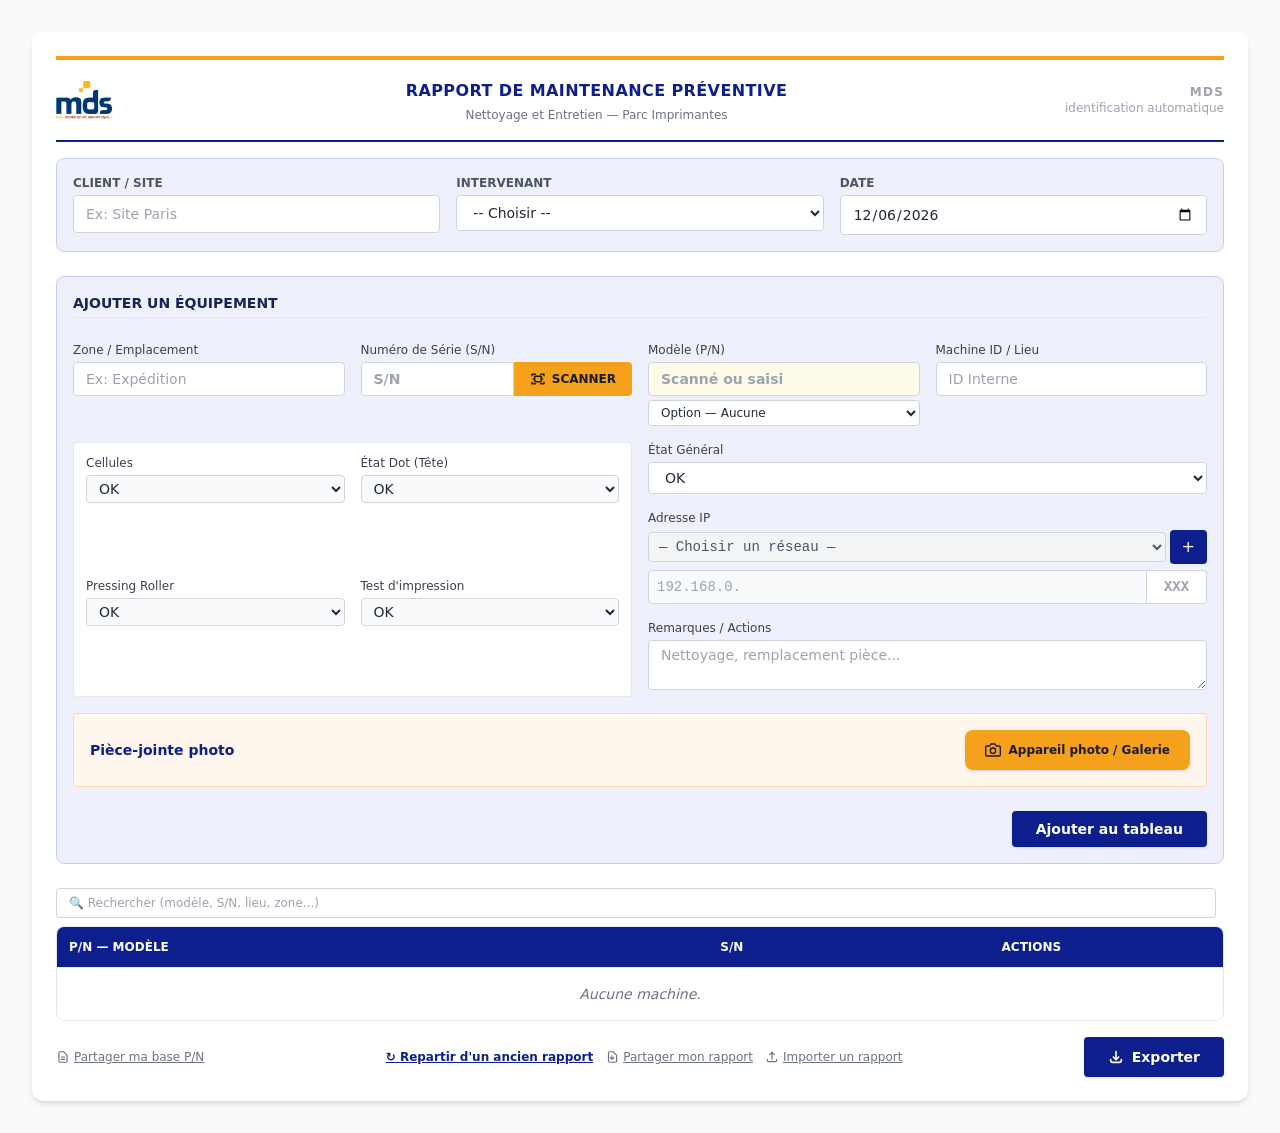
==== commit dd807dff: "Update index.html" ====
--- a/index.html
+++ b/index.html
@@ -130,7 +130,7 @@
   <div id="rappelPrev" class="md:col-span-2" style="display:none;background:#fff7ed;border:1px solid #fdba74;color:#9a3412;border-radius:6px;padding:8px 10px;font-size:12px;line-height:1.5;"></div>
   <div class="md:col-span-2 grid grid-cols-2 gap-4 bg-white p-3 rounded border border-gray-200">
     <div>
-      <label class="block text-xs font-medium text-gray-700 mb-1">Cellules / Capteurs</label>
+      <label class="block text-xs font-medium text-gray-700 mb-1">Cellules</label>
       <select id="fCell" onchange="majGenAuto()" class="w-full bg-gray-50 border border-gray-300 rounded px-2 py-1 text-sm"><option>OK</option><option>NOK</option><option>-</option></select>
     </div>
     <div>
@@ -745,7 +745,7 @@
   var rp = g('rappelPrev');
   if (r.aFaire && r.prev) {
     rp.style.display = 'block';
-    rp.textContent = '\u21ba Pr\u00e9c\u00e9demment' + (ancienDate ? ' (' + ancienDate + ')' : '') + ' : Capteurs ' + r.prev.cell + ' \u00b7 T\u00eate ' + r.prev.dot
+    rp.textContent = '\u21ba Pr\u00e9c\u00e9demment' + (ancienDate ? ' (' + ancienDate + ')' : '') + ' : Cellules ' + r.prev.cell + ' \u00b7 T\u00eate ' + r.prev.dot
       + ' \u00b7 Roller ' + r.prev.roll + ' \u00b7 Test ' + r.prev.imp + ' \u00b7 G\u00e9n\u00e9ral ' + r.prev.gen + (r.prev.rem ? ' \u2014 ' + r.prev.rem : '');
   } else { rp.style.display = 'none'; }
   g('fRem').value    = r.rem    || '';
@@ -2104,7 +2104,7 @@
   var nTete = compte('dot'), nRoll = compte('roll'), nCell = compte('cell'), nImp = compte('imp');
   if (nTete) det.push('t\u00eates : ' + nTete);
   if (nRoll) det.push('rollers : ' + nRoll);
-  if (nCell) det.push('capteurs : ' + nCell);
+  if (nCell) det.push('cellules : ' + nCell);
   if (nImp)  det.push('tests d\'impression : ' + nImp);
   // Évolution par rapport au rapport précédent (machines retrouvées par S/N)
   var evolution = '';
@@ -2116,7 +2116,7 @@
     var snNvTxt = snNv.slice(0, 8).join(', ') + (snNv.length > 8 ? ' (+' + (snNv.length - 8) + ')' : '');
     function nbPb(list, champ, avant) { return list.filter(function(r){ var v = avant ? r.prev[champ] : r[champ]; return v && v !== 'OK' && v !== '-'; }).length; }
     var evo = [];
-    [['dot','t\u00eates'],['roll','rollers'],['cell','capteurs'],['imp','tests d\'impression']].forEach(function(c){
+    [['dot','t\u00eates'],['roll','rollers'],['cell','cellules'],['imp','tests d\'impression']].forEach(function(c){
       var a = nbPb(comp, c[0], true), b = nbPb(comp, c[0], false);
       if (a || b) evo.push(c[1] + ' : ' + a + ' \u2192 ' + b);
     });
@@ -2135,53 +2135,70 @@
     + (nbAF ? ' \u2014 <b style="color:#b45309;">' + nbAF + ' non vu' + (nbAF > 1 ? 's' : '') + '</b>' : '')
     + (nbRem && det.length ? '<br>' + det.join(' \u00b7 ') : '');
 
-  // ── Construire les FICHES DÉTAILLÉES : 2 par page, pour les machines avec photo(s)
+  // ── Construire les FICHES DÉTAILLÉES, pour les machines avec photo(s) :
+  //    • fiche avec UNE seule photo (et remarque courte) → 4 fiches par page (grille 2 × 2)
+  //    • fiche avec plusieurs photos → 2 fiches par page
   var fiches = data.filter(function(r){ return r.photos && r.photos.length > 0; });
+  // Saut de page « en dur » (style en ligne, compris par Word, Word mobile et LibreOffice ; la classe CSS ne l'était pas)
+  var SAUT = '<p style="page-break-before:always;margin:0;padding:0;font-size:1pt;line-height:1pt;mso-line-height-rule:exactly;">&nbsp;</p>';
+  // Nombre de lignes estimé de la remarque (une ligne par « - » et par ~85 caractères)
+  function nbLignesRem(r) {
+    if (!r.rem) return 1;
+    return r.rem.split(/(?:^|\s)-\s*/).filter(Boolean).reduce(function(n, seg){ return n + Math.max(1, Math.ceil(seg.length / 85)); }, 0) || 1;
+  }
+  function estCompacte(r) { return r.photos.length === 1 && nbLignesRem(r) <= 4; }
+
   if (fiches.length) {
-    photos = '<div class="pb"></div>';
-    photos += '<h2 style="color:#0d1f8c;font-family:Arial,sans-serif;font-size:14pt;margin-bottom:6pt;page-break-after:avoid;">Fiches Détaillées — Imprimantes avec Observations</h2>';
-    photos += '<p style="font-family:Arial,sans-serif;font-size:9pt;color:#222;line-height:1.5;margin:0 0 12pt;page-break-after:avoid;">Ci-dessous, le détail des imprimantes présentant un défaut d\'impression à un ou plusieurs endroits soumis à votre attention pour un changement éventuel ou nécessaire, ainsi que les traces de manque de matière.</p>';
-
-    function buildFiche(r) {
+    var fichesCompactes = fiches.filter(estCompacte);
+    var fichesLarges = fiches.filter(function(r){ return !estCompacte(r); });
+    photos = '<h2 style="page-break-before:always;color:#0d1f8c;font-family:Arial,sans-serif;font-size:14pt;margin:0 0 6pt;page-break-after:avoid;">Fiches Détaillées — Imprimantes avec Observations</h2>';
+    photos += '<p style="font-family:Arial,sans-serif;font-size:9pt;color:#222;line-height:1.5;margin:0 0 8pt;page-break-after:avoid;">Ci-dessous, le détail des imprimantes présentant un défaut d\'impression à un ou plusieurs endroits soumis à votre attention pour un changement éventuel ou nécessaire, ainsi que les traces de manque de matière.</p>';
+
+    function buildFiche(r, compact) {
       var clr = r.gen==='Voir Rem' ? 'color:#dc2626;font-weight:bold' : '';
       var remHtml = r.rem ? escHtml(r.rem).replace(/(^|\s)-\s*/g, '$1<br>- ').replace(/^<br>/, '') : 'Rien à signaler';
+      // Version compacte (4 par page) : marges et polices un peu réduites
+      var hdrPad = compact ? '3pt 6pt' : '5pt 8pt', hdrFont = compact ? '9.5pt' : '10pt';
+      var snPad  = compact ? '2pt 6pt' : '4pt 8pt';
+      var cPad   = compact ? '2pt' : '3pt';
+      var remPad = compact ? '3pt 6pt' : '4pt 8pt', remFont = compact ? '7.5pt' : '8pt';
+      var phPad  = compact ? '3pt' : '5pt';
       var f = '<a name="fiche_'+r.id+'"></a>';
       // Tableau unique à 5 colonnes pour toute la fiche : garantit l'alignement de la ligne
       // d'état avec le reste (titre, S/N+IP, remarques, photos utilisent colspan="5")
       f += '<table style="border:2px solid #0d1f8c;border-collapse:collapse;width:100%;table-layout:fixed;margin-bottom:4pt;page-break-inside:avoid;mso-break-wrap:none;">';
       // En-tête fiche : modèle + S/N + zone/lieu + retour au tableau
-      f += '<tr><td colspan="5" style="background:#0d1f8c;color:#fff;font-weight:bold;font-size:10pt;padding:5pt 8pt;border:none;text-align:left;">'
+      f += '<tr><td colspan="5" style="background:#0d1f8c;color:#fff;font-weight:bold;font-size:'+hdrFont+';padding:'+hdrPad+';border:none;text-align:left;">'
          + escHtml(r.modele||'-') + (r.marque ? ' ('+escHtml(r.marque)+')' : '') + (r.option ? ' ['+escHtml(r.option)+']' : '') + (r.lieu ? ' — '+escHtml(r.lieu) : '') + (r.zone ? ' &#128205; '+escHtml(r.zone) : '')
          + '&nbsp;&nbsp;<a href="#tableau_recap" style="color:#93c5fd;font-size:8pt;font-weight:normal;text-decoration:underline;">&#8593; retour au tableau</a>'
          + '</td></tr>';
       // Ligne info : S/N + IP
-      f += '<tr><td colspan="5" style="font-size:8.5pt;padding:4pt 8pt;border:1px solid #94a3b8;text-align:left;background:#eef0fb;">'
-         + '<b>S/N\u00a0:</b> ' + escHtml(r.serial||'-') + (r.ip ? '  &nbsp;|&nbsp;  <b>IP\u00a0:</b> '+escHtml(r.ip) : '')
+      f += '<tr><td colspan="5" style="font-size:8.5pt;padding:'+snPad+';border:1px solid #94a3b8;text-align:left;background:#eef0fb;">'
+         + '<b>S/N :</b> ' + escHtml(r.serial||'-') + (r.ip ? '  &nbsp;|&nbsp;  <b>IP :</b> '+escHtml(r.ip) : '')
          + '</td></tr>';
       // Ligne état : 5 cellules distinctes, alignées avec le reste car même tableau parent
+      var th = 'width:20%;font-size:7.5pt;padding:'+cPad+';border:1px solid #94a3b8;background:#0d1f8c;color:#fff;';
+      var td = 'width:20%;font-size:8pt;padding:'+cPad+';border:1px solid #94a3b8;';
       f += '<tr>'
-         + '<th style="width:20%;font-size:7.5pt;padding:3pt;border:1px solid #94a3b8;background:#0d1f8c;color:#fff;">Capt.</th>'
-         + '<th style="width:20%;font-size:7.5pt;padding:3pt;border:1px solid #94a3b8;background:#0d1f8c;color:#fff;">Tête</th>'
-         + '<th style="width:20%;font-size:7.5pt;padding:3pt;border:1px solid #94a3b8;background:#0d1f8c;color:#fff;">Roller</th>'
-         + '<th style="width:20%;font-size:7.5pt;padding:3pt;border:1px solid #94a3b8;background:#0d1f8c;color:#fff;">Imp.</th>'
-         + '<th style="width:20%;font-size:7.5pt;padding:3pt;border:1px solid #94a3b8;background:#0d1f8c;color:#fff;">Général</th>'
+         + '<th style="'+th+'">Cell.</th><th style="'+th+'">Tête</th><th style="'+th+'">Roller</th><th style="'+th+'">Imp.</th><th style="'+th+'">Général</th>'
          + '</tr><tr>'
-         + '<td style="width:20%;font-size:8pt;padding:3pt;border:1px solid #94a3b8;">'+escHtml(r.cell||'-')+'</td>'
-         + '<td style="width:20%;font-size:8pt;padding:3pt;border:1px solid #94a3b8;">'+escHtml(r.dot||'-')+'</td>'
-         + '<td style="width:20%;font-size:8pt;padding:3pt;border:1px solid #94a3b8;">'+escHtml(r.roll||'-')+'</td>'
-         + '<td style="width:20%;font-size:8pt;padding:3pt;border:1px solid #94a3b8;">'+escHtml(r.imp||'-')+'</td>'
-         + '<td style="width:20%;font-size:8pt;padding:3pt;border:1px solid #94a3b8;'+clr+'">'+escHtml(r.gen||'-')+'</td>'
+         + '<td style="'+td+'">'+escHtml(r.cell||'-')+'</td>'
+         + '<td style="'+td+'">'+escHtml(r.dot||'-')+'</td>'
+         + '<td style="'+td+'">'+escHtml(r.roll||'-')+'</td>'
+         + '<td style="'+td+'">'+escHtml(r.imp||'-')+'</td>'
+         + '<td style="'+td+clr+'">'+escHtml(r.gen||'-')+'</td>'
          + '</tr>';
       // Remarques
-      f += '<tr><td colspan="5" style="font-size:8pt;padding:4pt 8pt;border:1px solid #94a3b8;text-align:left;line-height:1.3;">'
-         + '<b>Remarques\u00a0:</b> ' + remHtml + '</td></tr>';
+      f += '<tr><td colspan="5" style="font-size:'+remFont+';padding:'+remPad+';border:1px solid #94a3b8;text-align:left;line-height:1.3;">'
+         + '<b>Remarques :</b> ' + remHtml + '</td></tr>';
       // Photos de la fiche (jusqu'à 4), taille calculée pour TOUJOURS tenir sur une page
-      f += '<tr><td colspan="5" style="border:1px solid #94a3b8;padding:5pt;">';
+      f += '<tr><td colspan="5" style="border:1px solid #94a3b8;padding:'+phPad+';">';
       var photosF = r.photos.slice(0, 4);
       var nbP = photosF.length;
-      // Budget de hauteur plafonné pour garantir que la fiche ne déborde jamais sur 2 pages
+      // Budget de hauteur plafonné pour garantir que la fiche ne déborde jamais de sa place
       var pWcm, pHcm, parLigne;
-      if (nbP === 1)      { pWcm = 12; pHcm = 4.8; parLigne = 1; }
+      if (compact)        { pWcm = 9.5; pHcm = 3.3; parLigne = 1; } // 4 fiches par page
+      else if (nbP === 1) { pWcm = 12; pHcm = 4.8; parLigne = 1; }
       else if (nbP === 2) { pWcm = 10; pHcm = 4;   parLigne = 1; } // empilées, réduites pour tenir en hauteur
       else                { pWcm = 6;  pHcm = 2.4; parLigne = 2; } // 3 ou 4 photos
       var pW_PX = Math.round(pWcm*37.795), pH_PX = Math.round(pHcm*37.795);
@@ -2204,14 +2221,29 @@
       return f;
     }
 
-    for (var fi=0; fi<fiches.length; fi+=2) {
-      if (fi>0) {
-        photos += '<div class="pb"></div>';
+    var pagesFiches = 0; // nombre de pages de fiches déjà posées (pour insérer le saut de page entre elles)
+    // Pages de 4 fiches (une seule photo) : grille 2 × 2
+    for (var q4=0; q4<fichesCompactes.length; q4+=4) {
+      if (pagesFiches++ > 0) photos += SAUT;
+      var bloc = fichesCompactes.slice(q4, q4+4);
+      photos += '<table style="border:none;border-collapse:collapse;width:100%;table-layout:fixed;">';
+      for (var lg=0; lg<bloc.length; lg+=2) {
+        photos += '<tr style="page-break-inside:avoid;">';
+        photos += '<td style="border:none;width:50%;vertical-align:top;padding:0 6pt 6pt 0;">' + buildFiche(bloc[lg], true) + '</td>';
+        photos += bloc[lg+1]
+          ? '<td style="border:none;width:50%;vertical-align:top;padding:0 0 6pt 6pt;">' + buildFiche(bloc[lg+1], true) + '</td>'
+          : '<td style="border:none;width:50%;"></td>';
+        photos += '</tr>';
       }
+      photos += '</table>';
+    }
+    // Pages de 2 fiches (plusieurs photos ou remarque longue)
+    for (var fi=0; fi<fichesLarges.length; fi+=2) {
+      if (pagesFiches++ > 0) photos += SAUT;
       photos += '<table style="border:none;border-collapse:collapse;width:100%;table-layout:fixed;page-break-inside:avoid;mso-break-wrap:none;"><tr style="page-break-inside:avoid;">';
-      photos += '<td style="border:none;width:50%;vertical-align:top;padding:0 6pt 0 0;page-break-inside:avoid;">' + buildFiche(fiches[fi]) + '</td>';
-      if (fiches[fi+1]) {
-        photos += '<td style="border:none;width:50%;vertical-align:top;padding:0 0 0 6pt;page-break-inside:avoid;">' + buildFiche(fiches[fi+1]) + '</td>';
+      photos += '<td style="border:none;width:50%;vertical-align:top;padding:0 6pt 0 0;page-break-inside:avoid;">' + buildFiche(fichesLarges[fi], false) + '</td>';
+      if (fichesLarges[fi+1]) {
+        photos += '<td style="border:none;width:50%;vertical-align:top;padding:0 0 0 6pt;page-break-inside:avoid;">' + buildFiche(fichesLarges[fi+1], false) + '</td>';
       } else {
         photos += '<td style="border:none;width:50%;"></td>';
       }
@@ -2227,7 +2259,7 @@
     +'th{background:#0d1f8c;color:#fff;padding:5px 4px;border:1px solid #94a3b8;font-size:8.5pt;text-align:center}'
     +'td{padding:5px 4px;border:1px solid #94a3b8;font-size:8.5pt;vertical-align:middle;text-align:center}'
     +'.m td{border:1px solid #c7cef5;background:#eef0fb;padding:7px;font-size:9pt}'
-    +'h1{color:#0d1f8c;font-size:16pt;margin:0 0 2px;text-transform:uppercase}.pb{page-break-before:always}'
+    +'h1{color:#0d1f8c;font-size:16pt;margin:0 0 2px;text-transform:uppercase}'
     +'</style></head><body>'
         +'<div class="Section1">'
     +'<table style="margin-bottom:10px;border:none"><tr>'
@@ -2235,42 +2267,42 @@
     +'<td style="border:none;vertical-align:middle"><h1>Rapport de Maintenance Préventive</h1>'
     +'<div style="color:#555;font-size:9pt">Nettoyage et Entretien — Parc Imprimantes</div></td></tr></table>'
     +'<a name="tableau_recap"></a>'
-    +'<table cellspacing="0" style="table-layout:fixed;width:100%;border-collapse:collapse;border:1px solid #94a3b8;"><colgroup>'
+    +'<table width="100%" cellspacing="0" cellpadding="0" style="table-layout:fixed;width:100%;border-collapse:collapse;border:1px solid #94a3b8;"><colgroup>'
     +'<col width="17%" style="width:17%"><col width="15%" style="width:15%"><col width="8%" style="width:8%"><col width="10%" style="width:10%">'
     +'<col width="9%" style="width:9%"><col width="8%" style="width:8%"><col width="8%" style="width:8%"><col width="25%" style="width:25%">'
     +'</colgroup>'
     +'<tr style="height:1pt;mso-height-rule:exactly;">'
-    +'<td style="width:17%;height:1pt;padding:0;border:none;font-size:1pt;line-height:1pt;mso-line-height-rule:exactly;"></td>'
-    +'<td style="width:15%;height:1pt;padding:0;border:none;font-size:1pt;line-height:1pt;mso-line-height-rule:exactly;"></td>'
-    +'<td style="width:8%;height:1pt;padding:0;border:none;font-size:1pt;line-height:1pt;mso-line-height-rule:exactly;"></td>'
-    +'<td style="width:10%;height:1pt;padding:0;border:none;font-size:1pt;line-height:1pt;mso-line-height-rule:exactly;"></td>'
-    +'<td style="width:9%;height:1pt;padding:0;border:none;font-size:1pt;line-height:1pt;mso-line-height-rule:exactly;"></td>'
-    +'<td style="width:8%;height:1pt;padding:0;border:none;font-size:1pt;line-height:1pt;mso-line-height-rule:exactly;"></td>'
-    +'<td style="width:8%;height:1pt;padding:0;border:none;font-size:1pt;line-height:1pt;mso-line-height-rule:exactly;"></td>'
-    +'<td style="width:25%;height:1pt;padding:0;border:none;font-size:1pt;line-height:1pt;mso-line-height-rule:exactly;"></td>'
+    +'<td width="17%" style="width:17%;height:1pt;padding:0;border:none;font-size:1pt;line-height:1pt;mso-line-height-rule:exactly;"></td>'
+    +'<td width="15%" style="width:15%;height:1pt;padding:0;border:none;font-size:1pt;line-height:1pt;mso-line-height-rule:exactly;"></td>'
+    +'<td width="8%" style="width:8%;height:1pt;padding:0;border:none;font-size:1pt;line-height:1pt;mso-line-height-rule:exactly;"></td>'
+    +'<td width="10%" style="width:10%;height:1pt;padding:0;border:none;font-size:1pt;line-height:1pt;mso-line-height-rule:exactly;"></td>'
+    +'<td width="9%" style="width:9%;height:1pt;padding:0;border:none;font-size:1pt;line-height:1pt;mso-line-height-rule:exactly;"></td>'
+    +'<td width="8%" style="width:8%;height:1pt;padding:0;border:none;font-size:1pt;line-height:1pt;mso-line-height-rule:exactly;"></td>'
+    +'<td width="8%" style="width:8%;height:1pt;padding:0;border:none;font-size:1pt;line-height:1pt;mso-line-height-rule:exactly;"></td>'
+    +'<td width="25%" style="width:25%;height:1pt;padding:0;border:none;font-size:1pt;line-height:1pt;mso-line-height-rule:exactly;"></td>'
     +'</tr><tr>'
-    +'<td colspan="2" style="width:32%;background:#eef0fb;border:1px solid #94a3b8;padding:6px 6px;font-size:9pt;text-align:left;vertical-align:top;"><b>Client / Site :</b> '+escHtml(site)+'</td>'
-    +'<td colspan="2" style="width:18%;background:#eef0fb;border:1px solid #94a3b8;padding:6px 6px;font-size:9pt;text-align:left;vertical-align:top;"><b>Intervenant :</b> '+escHtml(interv)+'</td>'
-    +'<td colspan="3" style="width:25%;background:#eef0fb;border:1px solid #94a3b8;padding:6px 6px;font-size:9pt;text-align:left;vertical-align:top;"><b>Imprimante :</b> '+escHtml(parc)+'<br><b>Date :</b> '+escHtml(date)+'</td>'
-    +'<td colspan="1" style="width:25%;background:#eef0fb;border:1px solid #94a3b8;padding:6px 6px;font-size:9pt;text-align:left;vertical-align:top;">'+syntheseCell+'</td>'
+    +'<td colspan="2" width="32%" style="width:32%;background:#eef0fb;border:1px solid #94a3b8;padding:6px 6px;font-size:9pt;text-align:left;vertical-align:top;"><b>Client / Site :</b> '+escHtml(site)+'</td>'
+    +'<td colspan="2" width="18%" style="width:18%;background:#eef0fb;border:1px solid #94a3b8;padding:6px 6px;font-size:9pt;text-align:left;vertical-align:top;"><b>Intervenant :</b> '+escHtml(interv)+'</td>'
+    +'<td colspan="3" width="25%" style="width:25%;background:#eef0fb;border:1px solid #94a3b8;padding:6px 6px;font-size:9pt;text-align:left;vertical-align:top;"><b>Imprimante :</b> '+escHtml(parc)+'<br><b>Date :</b> '+escHtml(date)+'</td>'
+    +'<td colspan="1" width="25%" style="width:25%;background:#eef0fb;border:1px solid #94a3b8;padding:6px 6px;font-size:9pt;text-align:left;vertical-align:top;">'+syntheseCell+'</td>'
     +'</tr>'
     +evolution
     +'</table>'
-    +'<p style="margin:0;padding:0;font-size:1pt;line-height:1pt;mso-line-height-rule:exactly;">&nbsp;</p>'
-    +'<table cellspacing="0" style="table-layout:fixed;width:100%;border-collapse:collapse;border:1px solid #94a3b8;border-top:none;"><colgroup>'
+    +'<p style="margin:0;padding:0;font-size:1pt;line-height:1pt;mso-line-height-rule:exactly;"></p>'
+    +'<table width="100%" cellspacing="0" cellpadding="0" style="table-layout:fixed;width:100%;border-collapse:collapse;border:1px solid #94a3b8;border-top:none;"><colgroup>'
     +'<col width="17%" style="width:17%"><col width="15%" style="width:15%"><col width="8%" style="width:8%"><col width="10%" style="width:10%">'
     +'<col width="9%" style="width:9%"><col width="8%" style="width:8%"><col width="8%" style="width:8%"><col width="25%" style="width:25%">'
     +'</colgroup><thead><tr>'
-    +'<th style="background:#0d1f8c;color:#fff;border:1px solid #94a3b8;border-top:none;padding:5px 4px;font-size:8.5pt;width:17%;text-align:left">Modèle / ID</th>'
-    +'<th style="background:#0d1f8c;color:#fff;border:1px solid #94a3b8;border-top:none;padding:5px 4px;font-size:8.5pt;width:15%">S/N — Adresse IP</th>'
-    +'<th style="background:#0d1f8c;color:#fff;border:1px solid #94a3b8;border-top:none;padding:5px 4px;font-size:8.5pt;width:8%">Capteurs</th><th style="background:#0d1f8c;color:#fff;border:1px solid #94a3b8;border-top:none;padding:5px 4px;font-size:8.5pt;width:10%">État tête d\'impression</th>'
-    +'<th style="background:#0d1f8c;color:#fff;border:1px solid #94a3b8;border-top:none;padding:5px 4px;font-size:8.5pt;width:9%">Platen Roller</th><th style="background:#0d1f8c;color:#fff;border:1px solid #94a3b8;border-top:none;padding:5px 4px;font-size:8.5pt;width:8%">Test Imp.</th>'
-    +'<th style="background:#0d1f8c;color:#fff;border:1px solid #94a3b8;border-top:none;padding:5px 4px;font-size:8.5pt;width:8%">Général</th><th style="background:#0d1f8c;color:#fff;border:1px solid #94a3b8;border-top:none;padding:5px 4px;font-size:8.5pt;width:25%;text-align:left">Remarques</th>'
+    +'<th width="17%" style="background:#0d1f8c;color:#fff;border:1px solid #94a3b8;border-top:none;padding:5px 4px;font-size:8.5pt;width:17%;text-align:left">Modèle / ID</th>'
+    +'<th width="15%" style="background:#0d1f8c;color:#fff;border:1px solid #94a3b8;border-top:none;padding:5px 4px;font-size:8.5pt;width:15%">S/N — Adresse IP</th>'
+    +'<th width="8%" style="background:#0d1f8c;color:#fff;border:1px solid #94a3b8;border-top:none;padding:5px 4px;font-size:8.5pt;width:8%">Cellules</th><th width="10%" style="background:#0d1f8c;color:#fff;border:1px solid #94a3b8;border-top:none;padding:5px 4px;font-size:8.5pt;width:10%">État tête d\'impression</th>'
+    +'<th width="9%" style="background:#0d1f8c;color:#fff;border:1px solid #94a3b8;border-top:none;padding:5px 4px;font-size:8.5pt;width:9%">Platen Roller</th><th width="8%" style="background:#0d1f8c;color:#fff;border:1px solid #94a3b8;border-top:none;padding:5px 4px;font-size:8.5pt;width:8%">Test Imp.</th>'
+    +'<th width="8%" style="background:#0d1f8c;color:#fff;border:1px solid #94a3b8;border-top:none;padding:5px 4px;font-size:8.5pt;width:8%">Général</th><th width="25%" style="background:#0d1f8c;color:#fff;border:1px solid #94a3b8;border-top:none;padding:5px 4px;font-size:8.5pt;width:25%;text-align:left">Remarques</th>'
     +'</tr></thead><tbody>'+lignes+'</tbody></table>'
     +'<div style="margin-top:14px;font-size:9pt;line-height:1.5;">'
     +'<p style="margin:0 0 4px;text-decoration:underline;font-weight:bold;">Remarque :</p>'
     +'<p style="margin:0 0 6px;">Faire un nettoyage régulier des têtes et rollers, vous permettra de gagner en qualité d\'impression et en longévité des têtes d\'impression.</p>'
-    +'<p style="margin:0;">&#9888;&#65039; Ne pas utiliser de cutter pour enlever les étiquettes collées sur le roller afin de ne pas l\'abimer, utiliser de la bombe décolle étiquettes.</p>'
+    +'<p style="margin:0;">&#9888;&#65039; Ne pas utiliser de cutter pour enlever les étiquettes collées sur le roller afin de ne pas l\'abimer.</p>'
     +'</div>'
     +photos
     +'</div></body></html>';
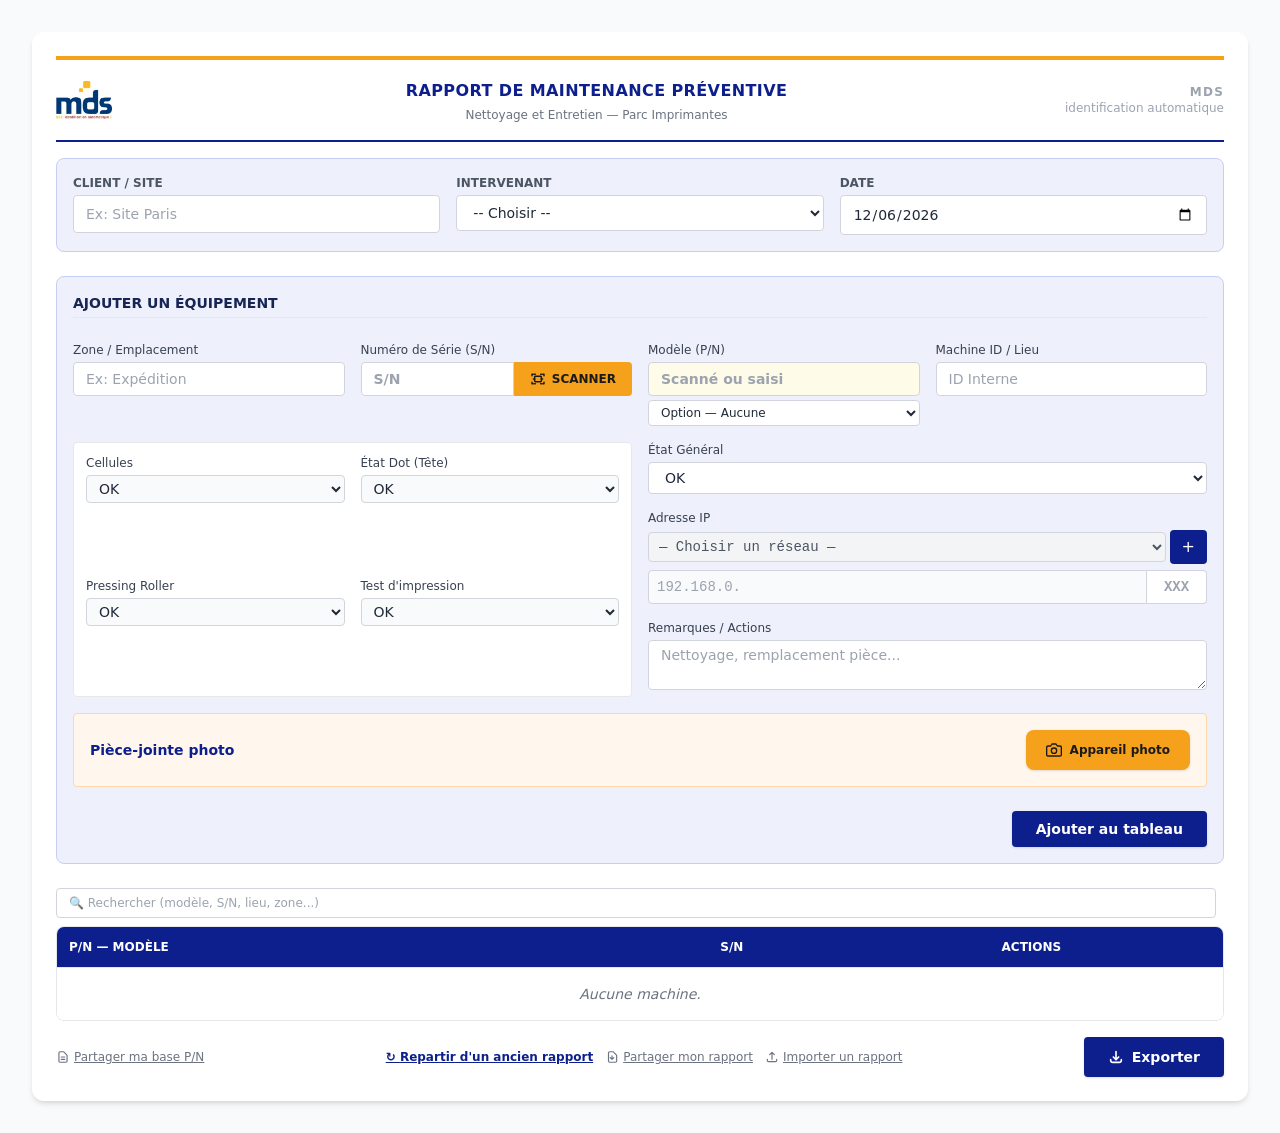
==== commit 3915b309: "Update index.html" ====
--- a/index.html
+++ b/index.html
@@ -187,7 +187,7 @@
     </div>
     <div class="col-span-1">
       <label class="block text-xs font-medium text-gray-700 mb-1">Remarques / Actions</label>
-      <textarea id="fRem" rows="2" class="w-full bg-white border border-gray-300 rounded px-3 py-1 text-sm" placeholder="Nettoyage, remplacement pièce..."></textarea>
+      <textarea id="fRem" rows="2" class="w-full bg-white border border-gray-300 rounded px-3 py-1 text-sm" style="min-height:34px;resize:vertical;" placeholder="Nettoyage, remplacement pièce..."></textarea>
     </div>
   </div>
   <!-- PHOTO -->
@@ -195,15 +195,14 @@
     <span class="text-sm font-bold tt">Pièce-jointe photo</span>
     <button type="button" onclick="lancerPhoto()" class="bs font-bold text-xs px-5 py-3 rounded-lg shadow flex items-center gap-2">
       <svg xmlns="http://www.w3.org/2000/svg" class="w-4 h-4" viewBox="0 0 24 24" fill="none" stroke="currentColor" stroke-width="2" stroke-linecap="round" stroke-linejoin="round"><path d="M23 19a2 2 0 0 1-2 2H3a2 2 0 0 1-2-2V8a2 2 0 0 1 2-2h4l2-3h6l2 3h4a2 2 0 0 1 2 2z"/><circle cx="12" cy="13" r="4"/></svg>
-      Appareil photo / Galerie
+      Appareil photo
     </button>
-    <input type="file" id="camInput" accept="image/*" capture="environment" style="display:none;">
     <div id="photoBox" style="display:none;" class="flex flex-wrap items-center gap-2 border-l pl-4 border-blue-200">
       <div id="photoGallery" style="display:flex;flex-wrap:wrap;gap:6px;"></div>
     </div>
   </div>
   <div class="md:col-span-4 flex justify-end gap-3 mt-2">
-    <button type="button" id="cancelEditBtn" onclick="annulerEdit()" style="display:none;background:#6b7280;color:#fff;font-weight:bold;font-size:14px;padding:8px 20px;border-radius:6px;border:none;align-items:center;gap:6px;">✕ Annuler</button>
+    <button type="button" id="cancelEditBtn" onclick="chaineSN=null; annulerEdit()" style="display:none;background:#6b7280;color:#fff;font-weight:bold;font-size:14px;padding:8px 20px;border-radius:6px;border:none;align-items:center;gap:6px;">✕ Annuler</button>
     <button type="submit" id="submitBtn" class="bp font-bold text-sm px-6 py-2 rounded shadow">Ajouter au tableau</button>
   </div>
 </form>
@@ -262,7 +261,7 @@
 <div id="repartirModal" style="display:none;visibility:hidden;position:fixed;inset:0;background:rgba(0,0,0,0.85);z-index:200;align-items:center;justify-content:center;padding:16px;">
   <div style="background:#fff;border-radius:8px;padding:16px;width:100%;max-width:520px;display:flex;flex-direction:column;max-height:85vh;">
     <h3 style="font-size:13px;font-weight:bold;text-transform:uppercase;margin:0 0 8px;color:#0d1f8c;">Repartir d'un ancien rapport</h3>
-    <p style="font-size:12px;color:#555;margin:0 0 10px;line-height:1.5;">Le parc (zone, mod&egrave;le, S/N, IP, lieu) est recharg&eacute; : toutes les machines passent &laquo;&nbsp;&Agrave; faire&nbsp;&raquo; avec les &eacute;tats remis &agrave; OK. Scannez un S/N pour ouvrir sa fiche.<br><b>Rapport &agrave; deux&nbsp;:</b> cochez (ou choisissez) les archives de chacun pour les fusionner et retrouver <u>toutes</u> les machines, quel que soit le technicien qui les a faites.</p>
+    <p style="font-size:12px;color:#555;margin:0 0 10px;line-height:1.5;">Le parc (zone, mod&egrave;le, S/N, IP, lieu) est recharg&eacute; : toutes les machines passent &laquo;&nbsp;&Agrave; faire&nbsp;&raquo; avec les &eacute;tats remis &agrave; OK. Scannez un S/N : &laquo;&nbsp;Tout OK&nbsp;&raquo; en un geste, ou saisissez les &eacute;tats.<br><b>Rapport &agrave; deux&nbsp;:</b> cochez (ou choisissez) les archives de chacun pour les fusionner et retrouver <u>toutes</u> les machines, quel que soit le technicien qui les a faites.</p>
     <div id="histListe" style="overflow:auto;flex:1;min-height:60px;border:1px solid #e5e7eb;border-radius:6px;margin-bottom:10px;"></div>
     <input type="file" id="repartirFileInput" accept=".json" multiple style="display:none;" onchange="repartirFichier(this.files); this.value='';">
     <div style="display:flex;gap:8px;justify-content:flex-end;flex-wrap:wrap;">
@@ -305,6 +304,7 @@
     <div>
       <div style="font-weight:bold;font-size:14px;color:#f5a11c;">&#9889; SCANNER CODE 128</div>
       <div id="stepLbl" style="color:#93c5fd;font-size:12px;margin-top:2px;">&#201;TAPE 1/2 — Pointez sur le S/N</div>
+      <div id="scanCompteur" style="color:#d1d5db;font-size:11px;margin-top:2px;"></div>
     </div>
     <button type="button" onclick="fermerScanner()" style="background:#dc2626;color:#fff;font-weight:bold;font-size:12px;padding:6px 12px;border-radius:4px;border:none;">&#10005; Fermer</button>
   </div>
@@ -319,6 +319,17 @@
         <line x1="6%" y1="50%" x2="94%" y2="50%" stroke="#ef4444" stroke-width="1.5"><animate attributeName="opacity" values="1;0.3;1" dur="1.2s" repeatCount="indefinite"/></line>
       </svg>
       <div id="scanBadge" style="position:absolute;top:12px;left:50%;transform:translateX(-50%);background:#f5a11c;color:#1a1a1a;font-size:11px;font-weight:900;padding:3px 14px;border-radius:999px;letter-spacing:.1em;">S/N</div>
+    </div>
+    <!-- Carte : machine déjà connue (ancien rapport ou déjà saisie) -->
+    <div id="carteConnue" style="display:none;position:absolute;left:8px;right:8px;bottom:8px;background:#111827;border:2px solid #16a34a;border-radius:10px;padding:10px 12px;z-index:5;">
+      <div id="carteTitre" style="color:#fff;font-weight:bold;font-size:14px;word-break:break-word;"></div>
+      <div id="carteSous" style="color:#9ca3af;font-size:11px;margin-top:2px;word-break:break-word;"></div>
+      <div id="cartePrev" style="color:#fbbf24;font-size:11px;margin-top:2px;word-break:break-word;"></div>
+      <div style="display:flex;gap:8px;margin-top:8px;">
+        <button type="button" id="carteOK" onclick="carteToutOK()" style="flex:2;background:#16a34a;color:#fff;font-weight:bold;font-size:15px;padding:12px 6px;border-radius:8px;border:none;">&#9989; TOUT OK</button>
+        <button type="button" id="carteSaisir" onclick="carteSaisir()" style="flex:1.2;background:#374151;color:#fff;font-weight:bold;font-size:12px;padding:12px 6px;border-radius:8px;border:none;">&#9998;&#65039; Saisir</button>
+        <button type="button" id="carteIgnorer" onclick="carteContinuer()" style="display:none;flex:1;background:#4b5563;color:#fff;font-weight:bold;font-size:12px;padding:12px 6px;border-radius:8px;border:none;">Continuer</button>
+      </div>
     </div>
   </div>
   <!-- Zone manuelle -->
@@ -362,14 +373,19 @@
   </div>
   <!-- Panneau de contrôle -->
   <div id="ctrlPanel" style="background:#111827;padding:12px 16px;display:flex;flex-direction:column;gap:8px;flex-shrink:0;">
+    <button type="button" id="btnUndoScan" onclick="annulerDernierOK()" style="display:none;width:100%;background:#7c2d12;color:#fed7aa;font-weight:bold;font-size:12px;padding:8px;border-radius:4px;border:none;word-break:break-word;">&#8617; Annuler la dernière validation</button>
     <div id="zoomBox" style="display:none;align-items:center;gap:8px;color:#9ca3af;font-size:11px;font-weight:bold;">
       <span>&#128269; Zoom</span>
       <input type="range" id="zoomRange" min="1" max="1" step="0.1" value="1" oninput="appliquerZoom(this.value)" style="flex:1;">
       <span id="zoomVal" style="min-width:34px;text-align:right;">x1</span>
+      <button type="button" id="zoomAuto" onclick="azBasculer()" title="Zoom automatique : la caméra balaie les niveaux de zoom jusqu'à lire les deux codes" style="border:none;border-radius:4px;padding:4px 8px;font-size:10px;font-weight:bold;letter-spacing:.05em;background:#f5a11c;color:#000;">AUTO</button>
     </div>
     <button type="button" onclick="g('scanPhotoInput').click()" style="width:100%;background:#2563eb;color:#fff;font-weight:bold;font-size:12px;padding:8px;border-radius:4px;border:none;">&#128247; Scanner depuis une photo (&eacute;tiquette difficile d'acc&egrave;s)</button>
     <input type="file" id="scanPhotoInput" accept="image/*" capture="environment" style="display:none;" onchange="scannerPhoto(this.files[0]); this.value='';">
-    <button type="button" id="btnFlash" onclick="toggleFlash()" class="bs" style="width:100%;font-weight:bold;font-size:12px;padding:8px;border-radius:4px;border:none;text-transform:uppercase;letter-spacing:.05em;">&#9889; Flash ON / OFF</button>
+    <div style="display:grid;grid-template-columns:repeat(auto-fit,minmax(130px,1fr));gap:8px;">
+      <button type="button" id="btnFlash" onclick="toggleFlash()" class="bs" style="width:100%;font-weight:bold;font-size:12px;padding:8px;border-radius:4px;border:none;text-transform:uppercase;letter-spacing:.05em;">&#9889; Flash ON / OFF</button>
+      <button type="button" id="btnChain" onclick="basculerChaine()" title="Enchaîné : après chaque machine, le scanner se rouvre tout seul pour la suivante" style="width:100%;font-weight:bold;font-size:12px;padding:8px;border-radius:4px;border:none;text-transform:uppercase;letter-spacing:.05em;">&#128257; Enchaîné</button>
+    </div>
     <div style="display:grid;grid-template-columns:1fr 1fr;gap:8px;">
       <div id="cPN" style="background:#1f2937;border-radius:4px;padding:8px;text-align:center;border:1px solid #374151;opacity:0.5;">
         <div id="lblPN" style="font-size:10px;font-weight:bold;text-transform:uppercase;color:#9ca3af;margin-bottom:4px;">&#201;tape 2 — P/N</div>
@@ -386,6 +402,31 @@
     </div>
     <button type="button" id="btnMan" onclick="ouvrirManuel()" style="display:none;width:100%;background:#4b5563;color:#fff;font-weight:bold;padding:8px;border-radius:4px;border:none;font-size:14px;">&#9000;&#65039; Saisir manuellement</button>
     <button type="button" id="btnVal" onclick="validerScan()" disabled style="width:100%;background:#16a34a;color:#fff;font-weight:bold;padding:10px;border-radius:4px;border:none;font-size:14px;opacity:0.4;">&#10003; Valider et remplir le formulaire</button>
+  </div>
+</div>
+
+<!-- MODAL CAMÉRA PHOTO : le déclencheur envoie la photo directement au recadrage (pas d'aperçu intermédiaire) -->
+<div id="camModal" style="display:none;visibility:hidden;position:fixed;inset:0;background:#000;z-index:150;flex-direction:column;">
+  <div style="display:flex;justify-content:space-between;align-items:center;gap:8px;padding:10px 12px;background:#111827;flex-shrink:0;">
+    <span style="color:#e5e7eb;font-weight:bold;font-size:13px;text-transform:uppercase;letter-spacing:.05em;">Photo</span>
+    <button type="button" onclick="camFermer()" style="background:#ef4444;color:#fff;font-weight:bold;font-size:12px;padding:8px 14px;border-radius:4px;border:none;">&#10005; Fermer</button>
+  </div>
+  <div style="flex:1;position:relative;overflow:hidden;background:#000;min-height:0;">
+    <video id="camVideo" autoplay playsinline muted style="width:100%;height:100%;object-fit:contain;display:block;"></video>
+    <div id="camMsg" style="position:absolute;left:16px;right:16px;top:40%;text-align:center;color:#e5e7eb;font-size:14px;"></div>
+  </div>
+  <div style="background:#111827;padding:10px 16px 16px;display:flex;flex-direction:column;gap:10px;flex-shrink:0;">
+    <div id="camZoomBox" style="display:none;align-items:center;gap:10px;color:#fff;font-size:12px;">
+      <span>&#128269;</span>
+      <input type="range" id="camZoomRange" min="1" max="1" step="0.1" value="1" oninput="camZoom(this.value)" style="flex:1;">
+      <span id="camZoomVal" style="min-width:34px;text-align:right;">x1</span>
+    </div>
+    <div style="display:flex;align-items:center;justify-content:space-between;gap:8px;">
+      <span style="flex:1;max-width:110px;"></span>
+      <button type="button" id="camShutter" onclick="camDeclencher()" aria-label="Prendre la photo" style="width:70px;height:70px;border-radius:999px;background:#fff;border:6px solid #9ca3af;flex-shrink:0;"></button>
+      <button type="button" id="camFlash" onclick="camFlash()" style="display:none;flex:1;max-width:110px;background:#374151;color:#e5e7eb;font-weight:bold;font-size:12px;padding:12px 6px;border-radius:6px;border:none;">&#9889; Flash</button>
+      <span id="camFlashPad" style="flex:1;max-width:110px;"></span>
+    </div>
   </div>
 </div>
 
@@ -411,10 +452,14 @@
     style="display:none;width:42px;height:42px;border-radius:999px;background:#0d1f8c;color:#fff;border:none;box-shadow:0 2px 8px rgba(0,0,0,0.25);font-size:18px;align-items:center;justify-content:center;">&#8595;</button>
 </div>
 
+<div id="undoBar" style="display:none;position:fixed;left:50%;bottom:24px;transform:translateX(-50%);max-width:92vw;background:#1f2937;color:#fff;font-weight:bold;font-size:13px;padding:10px 12px 10px 16px;border-radius:8px;box-shadow:0 4px 16px rgba(0,0,0,0.3);z-index:9998;align-items:center;gap:12px;">
+  <span id="undoMsg" style="word-break:break-word;"></span>
+  <button type="button" onclick="annulerDernierOK()" style="background:#f5a11c;color:#000;border:none;border-radius:6px;padding:6px 12px;font-weight:bold;font-size:12px;white-space:nowrap;">&#8617; Annuler</button>
+</div>
 <div id="toast"></div>
 <script>
 // == SERVICE WORKER ==
-if ('serviceWorker' in navigator) {
+try { if ('serviceWorker' in navigator) {
   navigator.serviceWorker.register('./sw.js').catch(function(){});
   // Informe l'utilisateur la première fois que l'application est prête pour le mode hors ligne
   navigator.serviceWorker.addEventListener('message', function(e) {
@@ -426,7 +471,7 @@
   });
   // Demande au navigateur de ne pas effacer les données de l'application en cas de manque de place
   if (navigator.storage && navigator.storage.persist) { navigator.storage.persist().catch(function(){}); }
-}
+} } catch (errSW) { /* cadre isolé (aperçu) : pas de service worker, l'appli fonctionne quand même */ }
 window.addEventListener('offline', function(){ document.getElementById('offBanner').classList.add('show'); });
 window.addEventListener('online',  function(){ document.getElementById('offBanner').classList.remove('show'); });
 if (!navigator.onLine) document.getElementById('offBanner').classList.add('show');
@@ -456,15 +501,17 @@
 // == DONNÉES ==
 var data = [];
 var photosArr = [];
+var PHOTO_MAX_PX = 1400, PHOTO_QUALITE = 0.85; // dimension max (px) et qualité JPEG des photos enregistrées
 var cropInst = null;
 
 var MODELES = [
   'ZT111 - 8dots','ZT111 - 12dots','ZT220 - 8dots','ZT220 - 12dots','ZT230 - 8dots','ZT230 - 12dots',
   'ZT231 - 8dots','ZT231 - 12dots','ZT410 - 8dots','ZT410 - 12dots','ZT410 - 24dots',
   'ZT411 - 8dots','ZT411 - 12dots','ZT411 - 24dots','ZT420 - 8dots','ZT420 - 12dots',
-  'ZT421 - 8dots','ZT421 - 12dots','ZT610 - 8dots','ZT610 - 12dots','ZT610 - 24dots',
+  'ZT421 - 8dots','ZT421 - 12dots','ZT510 - 8dots','ZT510 - 12dots','ZT510 - 24dots',
+  'ZT610 - 8dots','ZT610 - 12dots','ZT610 - 24dots',
   'ZT620 - 8dots','ZT620 - 12dots','ZT630 - 8dots','ZD220 - 8dots','ZD230 - 8dots',
-  'ZD421 - 8dots','ZD421 - 12dots','ZD621 - 8dots','ZD621 - 12dots','ZM400 - 8dots','ZM600 - 8dots',
+  'ZD420 - 8dots','ZD420 - 12dots','ZD421 - 8dots','ZD421 - 12dots','ZD620 - 8dots','ZD620 - 12dots','ZD621 - 8dots','ZD621 - 12dots','ZM400 - 8dots','ZM600 - 8dots',
   'ZQ230 - 8dots','ZQ300 - 8dots','ZQ600 - 8dots','ZQ600 - 12dots','S4M+ - 8dots','S4M+ - 12dots',
   'PM42 - 8dots','PM43 - 8dots','PM43c - 8dots','PM45 - 8dots','PD43 - 8dots','PD45 - 8dots',
   'PC43t - 8dots','PF4i - 8dots','PF4i - 12dots','B-EX4T1 - 8dots','B-SA4TM - 8dots','PX4ie - 8dots',
@@ -530,19 +577,126 @@
 
 // == SESSION ==
 var ancienDate = ''; // date du rapport précédent quand on repart d'un ancien rapport
+
+// == STOCKAGE DES PHOTOS : IndexedDB ==
+// Le localStorage est limité à ~5 Mo : quelques photos suffisent à le saturer (et plus rien n'était alors sauvegardé).
+// Le texte des machines reste dans le localStorage (écriture instantanée) ; les photos vont dans IndexedDB (centaines de Mo).
+// Si IndexedDB est indisponible, l'application revient automatiquement à l'ancien fonctionnement.
+var photoDB = null;         // connexion IndexedDB (null = indisponible)
+var photosChargees = true;  // false tant que les photos n'ont pas été relues : on n'écrase/supprime alors rien
+var sigPhotos = {};         // signature des photos déjà confirmées dans IndexedDB, par id de machine
+var editReprise = null;     // machine en cours d'édition à rouvrir une fois les photos relues
+function sigPh(r) { var n = 0, l = (r.photos || []); for (var i = 0; i < l.length; i++) n += l[i].length; return l.length + ':' + n; }
+function photoDBOuvrir(fin) {
+  var fait = false;
+  function ok(db) { if (fait) return; fait = true; photoDB = db; fin(); }
+  try {
+    var rq = indexedDB.open('mds_photos', 1);
+    rq.onupgradeneeded = function() { rq.result.createObjectStore('p'); };
+    rq.onsuccess = function() { ok(rq.result); };
+    rq.onerror = function() { ok(null); };
+    rq.onblocked = function() { ok(null); };
+    setTimeout(function() { ok(null); }, 4000); // jamais bloquer le démarrage
+  } catch(e) { ok(null); }
+}
+function photoDBCharger(fin) {
+  var fini = false;
+  function f() { if (fini) return; fini = true; fin(); }
+  if (!photoDB) { f(); return; }
+  try {
+    var tx = photoDB.transaction('p', 'readonly');
+    var rq = tx.objectStore('p').openCursor();
+    rq.onsuccess = function() {
+      var cur = rq.result;
+      if (!cur) return;
+      var r = data.find(function(x){ return x.id === cur.key; });
+      // Les photos encore présentes dans le localStorage (anciennes données) restent prioritaires
+      if (r && (!r.photos || !r.photos.length) && Array.isArray(cur.value)) {
+        r.photos = cur.value.filter(photoOk).slice(0, 12);
+        sigPhotos[r.id] = sigPh(r);
+      }
+      cur.continue();
+    };
+    tx.oncomplete = f; tx.onerror = f; tx.onabort = f;
+  } catch(e) { f(); }
+}
+function photoDBEchec() {
+  if (!photoDB) return;
+  photoDB = null; // repli : les photos retournent dans le localStorage
+  showToast('⚠️ Stockage des photos indisponible — exportez le rapport bientôt.');
+  save();
+}
+// Écrit dans IndexedDB les photos nouvelles ou modifiées, et retire celles des machines supprimées
+function photoDBSauver() {
+  if (!photoDB || !photosChargees) return;
+  var presents = {};
+  data.forEach(function(r){ presents[r.id] = true; });
+  var aEcrire = data.filter(function(r){ return r.photos && r.photos.length && sigPhotos[r.id] !== sigPh(r); });
+  var aSupprimer = Object.keys(sigPhotos).filter(function(k){ return !presents[k]; });
+  if (!aEcrire.length && !aSupprimer.length) return;
+  try {
+    var tx = photoDB.transaction('p', 'readwrite'), st = tx.objectStore('p');
+    var sigs = aEcrire.map(function(r){ return sigPh(r); });
+    aEcrire.forEach(function(r){ st.put(r.photos.slice(), r.id); });
+    aSupprimer.forEach(function(k){ st.delete(Number(k)); });
+    tx.oncomplete = function() {
+      aEcrire.forEach(function(r, i){ sigPhotos[r.id] = sigs[i]; });
+      aSupprimer.forEach(function(k){ delete sigPhotos[k]; });
+      save(); // photos confirmées : on les retire du localStorage
+    };
+    tx.onerror = photoDBEchec; tx.onabort = photoDBEchec;
+  } catch(e) { photoDBEchec(); }
+}
+function photoDBVider() {
+  sigPhotos = {};
+  if (!photoDB) return;
+  try { photoDB.transaction('p', 'readwrite').objectStore('p').clear(); } catch(e) {}
+}
+// Ouvre IndexedDB, relit les photos puis rouvre la machine en cours d'édition
+function demarrerPhotos() {
+  photosChargees = false; sigPhotos = {};
+  function suite() {
+    photoDBCharger(function() {
+      photosChargees = true;
+      majTab();
+      reprendreEdition();
+      photoDBSauver(); // migre vers IndexedDB les photos des anciennes données
+    });
+  }
+  if (photoDB) suite(); else photoDBOuvrir(suite);
+}
+function reprendreEdition() {
+  var id = editReprise; editReprise = null;
+  if (id === null || id === undefined) return;
+  if (data.some(function(r){ return r.id === id; })) editer(id); else editId = null;
+}
+
+function ecrireSession(lot) {
+  localStorage.setItem('mds4', JSON.stringify(lot));
+  localStorage.setItem('mds4h', JSON.stringify({
+    s: g('hSite').value, i: g('hInterv').value,
+    b: g('hBrand').value, d: g('hDate').value,
+    e: editId, // Sauvegarde du mode édition
+    p: ancienDate
+  }));
+}
 function save() {
+  // Les photos déjà confirmées dans IndexedDB ne sont pas recopiées dans le localStorage
+  var lot = data.map(function(r) {
+    if (photoDB && r.photos && r.photos.length && sigPhotos[r.id] === sigPh(r)) { var c = Object.assign({}, r); c.photos = []; return c; }
+    return r;
+  });
   try {
-    localStorage.setItem('mds4', JSON.stringify(data));
-    localStorage.setItem('mds4h', JSON.stringify({
-      s: g('hSite').value, i: g('hInterv').value,
-      b: g('hBrand').value, d: g('hDate').value,
-      e: editId, // Sauvegarde du mode édition
-      p: ancienDate
-    }));
+    ecrireSession(lot);
   } catch(e) {
-    // Quota localStorage dépassé (souvent trop de photos HD) — prévenir sans bloquer
-    showToast('\u26a0\ufe0f Espace de stockage plein \u2014 exportez le rapport bient\u00f4t.');
-  }
+    var repli = false;
+    if (photoDB && photosChargees) {
+      // Quota plein : on réessaie sans aucune photo (elles restent en mémoire et partent dans IndexedDB)
+      try { ecrireSession(data.map(function(r){ var c = Object.assign({}, r); c.photos = []; return c; })); repli = true; } catch(e2) {}
+    }
+    if (!repli) showToast('⚠️ Espace de stockage plein — exportez le rapport bientôt.');
+  }
+  photoDBSauver();
 }
 function loadSession() {
   try {
@@ -556,15 +710,8 @@
       g('hBrand').value  = h.b || 'ZEBRA';
       g('hDate').value   = h.d || today();
       ancienDate = txt(h.p, 10);
-      // Restaurer le mode édition si interrompu
-      if (h.e !== null && h.e !== undefined) {
-        editId = h.e;
-        if (editId !== null) {
-          var r = data.find(function(r){ return r.id === editId; });
-          if (r) editer(editId);
-          else editId = null; // L'entrée n'existe plus
-        }
-      }
+      // Mode édition interrompu : rouvert par reprendreEdition() une fois les photos relues
+      if (h.e !== null && h.e !== undefined) { editId = h.e; editReprise = h.e; }
     }
   } catch(e) {}
 }
@@ -634,6 +781,7 @@
 
 function ajouterEquip(e) {
   e.preventDefault();
+  var snSoumis = g('fSerial').value.trim().toUpperCase();
   if (editId !== null) {
     // Mode modification : mettre à jour l'entrée existante
     var idx = data.findIndex(function(r){ return r.id === editId; });
@@ -698,6 +846,11 @@
   setTimeout(function(){ g('fSerial').focus(); }, 100);
   // Scroll vers le tableau pour voir l'entrée ajoutée
   g('tbody').scrollIntoView({behavior:'smooth', block:'nearest'});
+  // Scan enchaîné : la machine venait du scanner, on le rouvre pour la suivante
+  if (enchaine && chaineSN && chaineSN === snSoumis) {
+    chaineSN = null;
+    setTimeout(function(){ ouvrirScanner(); }, 600);
+  }
 }
 
 function editer(id) {
@@ -872,6 +1025,7 @@
         + afBadge
         + lieuLine
         + rappelLine
+        + (r.aFaire ? '<div style="margin-top:5px;"><button type="button" onclick="toutOK('+r.id+')" title="Tout OK : tous les états OK, rien à signaler" style="background:#16a34a;color:#fff;font-size:12px;font-weight:bold;border:none;border-radius:999px;padding:5px 14px;cursor:pointer;white-space:nowrap;">&#10003; Tout OK</button></div>' : '')
         + '</td>'
         + '<td class="px-3 py-2 text-center font-mono font-bold text-gray-700 tracking-wider">'+escHtml(r.serial)+photoBadge+'</td>'
         + '<td class="px-3 py-2 text-center" style="white-space:nowrap;">'
@@ -904,19 +1058,99 @@
 }
 
 // == PHOTO ==
+// Caméra intégrée : déclencheur -> recadrage direct. Aucune photo n'est écrite dans la galerie du téléphone (pas d'appareil photo natif, pas de galerie).
+var camStream = null, camTrack = null, camIC = null, camTorch = false, camBusy = false;
 function lancerPhoto() {
-  var inp = g('camInput');
-  inp.value = '';
-  inp.click();
-}
-function initPhoto() {
-  g('camInput').onchange = function() {
-    var file = this.files[0];
-    if (!file) return;
-    var fr = new FileReader();
-    fr.onload = function(ev) { ouvrirCrop(ev.target.result); };
-    fr.readAsDataURL(file);
-  };
+  if (!navigator.mediaDevices || !navigator.mediaDevices.getUserMedia) { showToast('\u26a0\ufe0f Cam\u00e9ra non disponible sur cet appareil.'); return; }
+  camOuvrir();
+}
+function camOuvrir() {
+  var m = g('camModal');
+  m.style.display = 'flex'; m.style.visibility = 'visible';
+  g('camMsg').style.display = 'block'; g('camMsg').textContent = 'D\u00e9marrage de la cam\u00e9ra\u2026';
+  camTorch = false; camBusy = false; majCamFlashUI();
+  g('camZoomBox').style.display = 'none'; g('camFlash').style.display = 'none'; g('camFlashPad').style.display = 'block';
+  navigator.mediaDevices.getUserMedia({video: {facingMode: {ideal: 'environment'}, width: {ideal: 2560}, height: {ideal: 1440}}, audio: false})
+    .then(function(st) {
+      if (m.style.display !== 'flex') { st.getTracks().forEach(function(t) { t.stop(); }); return; }   // ferm\u00e9e entre-temps
+      camStream = st; camTrack = st.getVideoTracks()[0];
+      var v = g('camVideo'); v.srcObject = st; v.play().catch(function() {});
+      g('camMsg').style.display = 'none';
+      try { camIC = window.ImageCapture ? new ImageCapture(camTrack) : null; } catch (e) { camIC = null; }
+      camReglages();
+    })
+    .catch(function() {
+      g('camMsg').style.display = 'block';
+      g('camMsg').textContent = 'Cam\u00e9ra indisponible. Autorisez l\'acc\u00e8s \u00e0 la cam\u00e9ra dans les r\u00e9glages du navigateur, puis r\u00e9essayez.';
+    });
+}
+function camReglages() {
+  if (!camTrack || !camTrack.getCapabilities) return;
+  var caps = camTrack.getCapabilities();
+  if (caps.focusMode && caps.focusMode.indexOf('continuous') !== -1) {
+    camTrack.applyConstraints({advanced: [{focusMode: 'continuous'}]}).catch(function() {});
+  }
+  if (caps.zoom) {
+    var r = g('camZoomRange');
+    r.min = caps.zoom.min || 1; r.max = Math.min(caps.zoom.max || 1, 8); r.step = caps.zoom.step || 0.1; r.value = r.min;
+    g('camZoomVal').textContent = 'x' + parseFloat(r.value).toFixed(1);
+    g('camZoomBox').style.display = 'flex';
+  }
+  if (caps.torch) { g('camFlash').style.display = 'block'; g('camFlashPad').style.display = 'none'; }
+}
+function camZoom(v) {
+  g('camZoomVal').textContent = 'x' + parseFloat(v).toFixed(1);
+  if (camTrack) camTrack.applyConstraints({advanced: [{zoom: parseFloat(v)}]}).catch(function() {});
+}
+function majCamFlashUI() {
+  var b = g('camFlash');
+  b.style.background = camTorch ? '#f5a11c' : '#374151';
+  b.style.color = camTorch ? '#000' : '#e5e7eb';
+}
+function camFlash() {
+  if (!camTrack) return;
+  camTorch = !camTorch; majCamFlashUI();
+  camTrack.applyConstraints({advanced: [{torch: camTorch}]}).catch(function() { camTorch = false; majCamFlashUI(); });
+}
+function camFermer() {
+  if (camStream) { camStream.getTracks().forEach(function(t) { t.stop(); }); }
+  camStream = null; camTrack = null; camIC = null; camTorch = false; camBusy = false;
+  var v = g('camVideo'); if (v) v.srcObject = null;
+  var m = g('camModal'); m.style.display = 'none'; m.style.visibility = 'hidden';
+  g('camShutter').style.opacity = '1';
+}
+function camDeclencher() {
+  if (camBusy || !camTrack) return;
+  camBusy = true; g('camShutter').style.opacity = '0.5';
+  var v = g('camVideo');
+  function imageVideo() {           // repli : image de la vid\u00e9o (suffisant, la photo finale est limit\u00e9e \u00e0 1400 px)
+    var w = v.videoWidth, h = v.videoHeight;
+    if (!w || !h) return null;
+    var c = document.createElement('canvas'); c.width = w; c.height = h;
+    c.getContext('2d').drawImage(v, 0, 0, w, h);
+    return c.toDataURL('image/jpeg', 0.92);
+  }
+  function envoyer(src) {
+    if (!src) { camBusy = false; g('camShutter').style.opacity = '1'; showToast('\u26a0\ufe0f Photo non prise \u2014 r\u00e9essayez.'); return; }
+    camFermer();
+    ouvrirCrop(src);                // directement la zone de retouche
+  }
+  if (camIC && camIC.takePhoto) {   // photo "appareil" pleine r\u00e9solution quand le navigateur sait la faire
+    var fait = false;
+    var t = setTimeout(function() { if (fait) return; fait = true; envoyer(imageVideo()); }, 4000);
+    camIC.takePhoto().then(function(blob) {
+      if (fait) return; fait = true; clearTimeout(t);
+      var fr = new FileReader();
+      fr.onload = function(e) { envoyer(e.target.result); };
+      fr.onerror = function() { envoyer(imageVideo()); };
+      fr.readAsDataURL(blob);
+    }).catch(function() {
+      if (fait) return; fait = true; clearTimeout(t);
+      envoyer(imageVideo());
+    });
+  } else {
+    envoyer(imageVideo());
+  }
 }
 function ouvrirCrop(src) {
   var img = g('cropImg');
@@ -938,17 +1172,17 @@
 }
 function validerCrop() {
   if (!cropInst) return;
-  // Recadrage haute résolution — pas de limite artificielle
+  // Recadrage limité à PHOTO_MAX_PX : 1400 px = environ 300 dpi à 12 cm, la plus grande taille d'une photo dans le Word.
+  // (Au-delà, le rapport pèse très lourd sans gain visible, et le stockage de l'appareil sature.)
   var cropped = cropInst.getCroppedCanvas({
-    maxWidth: 4096,
-    maxHeight: 4096,
+    maxWidth: PHOTO_MAX_PX,
+    maxHeight: PHOTO_MAX_PX,
     imageSmoothingEnabled: true,
     imageSmoothingQuality: 'high'
   });
-  // Appliquer un filtre de netteté (unsharp mask) via convolution
+  // Filtre de netteté appliqué APRÈS la réduction (plus rapide et plus net pour les détails fins de tête d'impression)
   var sharpened = appliquerNettete(cropped);
-  // JPEG qualité maximale pour les détails fins de tête d'impression
-  var nouvellePhoto = sharpened.toDataURL('image/jpeg', 0.97);
+  var nouvellePhoto = sharpened.toDataURL('image/jpeg', PHOTO_QUALITE);
   photosArr.push(nouvellePhoto);
   rafraichirGaleriePhotos();
   annulerCrop();
@@ -1001,7 +1235,6 @@
   g('cropModal').style.display = 'none';
   g('cropModal').style.visibility = 'hidden';
   if (cropInst) { cropInst.destroy(); cropInst = null; }
-  g('camInput').value = '';
 }
 function rafraichirGaleriePhotos() {
   var gal = g('photoGallery');
@@ -1038,9 +1271,13 @@
 var flash=false, lastCode='', lastAt=0;
 
 function ouvrirScanner() {
+  if (g('scanModal').style.display === 'flex') return;   // déjà ouvert
   snOk=null; pnOk=null; marqueOk=null; dernierPNBrut=null; mode='SN'; manuel=false;
-  lastCode=''; lastAt=0; flash=false;
+  lastCode=''; lastAt=0; flash=false; azOn=true;
+  attenteChoix=false; dejaVu={sn:'',until:0}; dernierOK=null;
   resetScanUI();
+  g('carteConnue').style.display='none'; g('btnUndoScan').style.display='none';
+  majChaineUI(); majCompteurScan();
   g('scanModal').style.cssText = 'display:flex;visibility:visible;flex-direction:column;position:fixed;inset:0;background:#000;z-index:100;';
   g('vidZone').style.display = 'block';
   g('ctrlPanel').style.cssText = 'background:#111827;padding:12px 16px;display:flex;flex-direction:column;gap:8px;flex-shrink:0;';
@@ -1054,7 +1291,7 @@
     v.play().then(function() {
       track = s.getVideoTracks()[0];
       setTimeout(flashOn, 800);
-      setTimeout(initZoom, 300);
+      setTimeout(function(){ initFocus(); initZoom(); }, 300);
       if ('BarcodeDetector' in window) {
         useBD = true;
         det = new BarcodeDetector({formats:['code_128','code_39']});
@@ -1082,6 +1319,7 @@
 
 function boucle() {
   if (manuel || !stream) return;
+  if (attenteChoix) { raf=requestAnimationFrame(boucle); return; }  // carte « machine retrouvée » affichée : lecture en pause
   var v = g('scanVid');
   if (v.readyState < 2) { raf=requestAnimationFrame(boucle); return; }
   var cvs=g('scanCvs'), ctx=cvs.getContext('2d', {willReadFrequently:true});
@@ -1136,6 +1374,7 @@
   }
 }
 function traiter(code) {
+  if (attenteChoix) return;
   var brut=code.trim(), now=Date.now();
   var debounce = (mode==='PN') ? 400 : 1200;
   if (brut===lastCode && (now-lastAt)<debounce) return;
@@ -1145,14 +1384,16 @@
     g('rawTxt').textContent=brut; g('rawTxt').style.color='#4ade80';
     var sn=extraireSN(brut);
     if (sn) {
-      snOk=sn;
-      g('rSN').textContent='✅ '+sn; g('rSN').style.color='#4ade80';
-      // Machine « À faire » déjà connue (ancien rapport) : inutile de scanner le P/N, on ouvre directement sa fiche
-      if (editId === null && data.some(function(x){ return x.aFaire && x.serial && x.serial.toUpperCase() === sn.toUpperCase(); })) {
-        g('rawTxt').textContent = '\u2705 Machine retrouv\u00e9e dans l\'ancien rapport';
-        setTimeout(validerScan, 300);
+      // Machine déjà dans le tableau (ancien rapport ou déjà saisie) : inutile de scanner le P/N
+      var connue = (editId === null) ? trouverParSN(sn) : null;
+      if (connue && dejaVu.sn === sn.toUpperCase() && now < dejaVu.until) {
+        dejaVu.until = now + 3000;   // la même étiquette est encore dans le champ : on attend qu'elle en sorte
+        g('rawTxt').textContent = '\u2705 ' + sn + ' d\u00e9j\u00e0 valid\u00e9e \u2014 passez \u00e0 la suivante';
         return;
       }
+      snOk=sn; azLecture(2500);
+      g('rSN').textContent='✅ '+sn; g('rSN').style.color='#4ade80';
+      if (connue) { montrerCarte(connue); return; }
       passerPN();
     } else { var m=identModele(brut); if(m) pnOk=m; }
   } else {
@@ -1175,7 +1416,7 @@
       g('rawTxt').textContent='⚠️ P/N non reconnu : '+brut;
       g('rawTxt').style.color='#fbbf24';
       g('btnMan').style.display='block';
-      dernierPNBrut = brut;
+      dernierPNBrut = brut; azLecture(5000);
     }
   }
 }
@@ -1253,11 +1494,11 @@
   validerScan();
 }
 // Retrouve une machine déjà présente (ancien rapport ou saisie précédente) par son S/N et ouvre sa fiche
-function ouvrirSiExistante(sn) {
+function ouvrirSiExistante(sn, sansConfirm) {
   if (!sn || editId !== null) return false;
   var r = data.find(function(x){ return x.serial && x.serial.toUpperCase() === sn.toUpperCase(); });
   if (!r) return false;
-  if (!r.aFaire && !confirm('Le S/N ' + sn + ' est d\u00e9j\u00e0 dans le tableau (' + (r.modele || '-') + '). Ouvrir sa fiche pour la modifier ?')) return false;
+  if (!r.aFaire && !sansConfirm && !confirm('Le S/N ' + sn + ' est d\u00e9j\u00e0 dans le tableau (' + (r.modele || '-') + '). Ouvrir sa fiche pour la modifier ?')) return false;
   ['fSerial','fModele','fOption','fMarque','fLieu','fRem'].forEach(function(id){ g(id).value = ''; });
   editer(r.id);
   g('fSerial').scrollIntoView({behavior:'smooth', block:'center'});
@@ -1270,6 +1511,7 @@
 function validerScan() {
   if (snOk && editId === null) {
     var sn = snOk;
+    if (enchaine) chaineSN = sn.toUpperCase();
     fermerScanner();
     if (ouvrirSiExistante(sn)) return;
     snOk = sn;
@@ -1299,6 +1541,8 @@
   g('scanModal').style.visibility='hidden';
   if (raf) { cancelAnimationFrame(raf); raf=null; }
   if (stream) { stream.getTracks().forEach(function(t){t.stop();}); stream=null; }
+  azStop();
+  attenteChoix=false; g('carteConnue').style.display='none';
   track=null; det=null; manuel=false;
 }
 function flashOn() {
@@ -1312,11 +1556,20 @@
   }
   track.applyConstraints({advanced:[{torch:true}]}).then(function(){flash=true;}).catch(function(){});
 }
+// Mise au point continue (si l'appareil la propose) : la caméra refait le point seule quand on bouge ou qu'on zoome
+function initFocus() {
+  if (!track || !track.getCapabilities) return;
+  var caps = track.getCapabilities();
+  if (caps.focusMode && caps.focusMode.indexOf('continuous') !== -1) {
+    track.applyConstraints({advanced:[{focusMode:'continuous'}]}).catch(function(){});
+  }
+}
 // Zoom caméra (si supporté par l'appareil)
 function initZoom() {
   var box = g('zoomBox');
   if (!box) return;
   box.style.display = 'none';
+  azStop();
   if (!track || !track.getCapabilities) return;
   var caps = track.getCapabilities();
   if (!caps.zoom) return;
@@ -1327,10 +1580,226 @@
   r.value = r.min;
   g('zoomVal').textContent = 'x' + parseFloat(r.value).toFixed(1);
   box.style.display = 'flex';
-}
+  azStart(caps.zoom);
+}
+// Réglage manuel (curseur) : reprend la main, l'automatisme s'arrête
 function appliquerZoom(v) {
+  azOn = false; majAzUI();
   g('zoomVal').textContent = 'x' + parseFloat(v).toFixed(1);
   if (track) track.applyConstraints({advanced:[{zoom:parseFloat(v)}]}).catch(function(){});
+}
+
+// == ZOOM AUTOMATIQUE ==
+// Tant que le code attendu (S/N puis P/N) n'est pas lu, la caméra balaie des paliers de zoom (aller-retour),
+// en laissant ~1,3 s à chaque palier pour que la mise au point se refasse. Un code lu fige le zoom un instant.
+var azOn = true, azTimer = null, azLevels = [], azIdx = 0, azDir = 1, azNext = 0, azHold = 0, azErr = 0;
+var AZ_PAS_MS = 1300;   // durée d'un palier
+var AZ_ZOOM_MAX = 5;    // au-delà l'image devient trop instable à main levée
+function azArrondi(z, zc) {
+  var st = zc.step > 0 ? zc.step : 0.1, mn = zc.min || 1, mx = zc.max || 1;
+  var v = mn + Math.round((z - mn) / st) * st;
+  return Math.round(Math.min(mx, Math.max(mn, v)) * 100) / 100;
+}
+function azPaliers(zc) {
+  var mn = zc.min || 1, bas = Math.max(mn, 1), haut = Math.min(zc.max || 1, AZ_ZOOM_MAX), out = [];
+  if (haut <= bas) return [azArrondi(bas, zc)];
+  for (var z = bas; z < haut * 0.97; z *= 1.4) out.push(azArrondi(z, zc));
+  out.push(azArrondi(haut, zc));
+  return out.filter(function(v, i) { return i === 0 || v !== out[i - 1]; });
+}
+function azStart(zc) {
+  azStop();
+  azLevels = azPaliers(zc); azIdx = 0; azDir = 1; azErr = 0;
+  azHold = Date.now() + 1800;          // d'abord le zoom le plus large : laisse le temps de cadrer l'étiquette
+  azNext = azHold;
+  majAzUI();
+  if (azLevels.length < 2) { azOn = false; majAzUI(); return; }
+  azAppliquer(azLevels[0]);
+  azTimer = setInterval(azTick, 250);
+}
+function azStop() {
+  if (azTimer) { clearInterval(azTimer); azTimer = null; }
+}
+function azAppliquer(z) {
+  g('zoomRange').value = z;
+  g('zoomVal').textContent = 'x' + z.toFixed(1);
+  if (!track) return;
+  track.applyConstraints({advanced:[{zoom:z}]}).then(function() { azErr = 0; }).catch(function() {
+    if (++azErr >= 3) { azOn = false; majAzUI(); }   // l'appareil refuse le zoom : on abandonne l'auto
+  });
+}
+function azTick() {
+  if (!azOn || manuel || attenteChoix || !track || !stream || azLevels.length < 2) return;
+  var now = Date.now();
+  if (now < azHold || now < azNext) return;
+  var n = azIdx + azDir;
+  if (n < 0 || n >= azLevels.length) { azDir = -azDir; n = azIdx + azDir; }
+  azIdx = n;
+  azAppliquer(azLevels[azIdx]);
+  azNext = now + AZ_PAS_MS;
+}
+// Un code utile vient d'être lu : on garde ce zoom ms millisecondes (le P/N est juste à côté du S/N), puis on reprend le balayage vers le zoom avant
+function azLecture(ms) {
+  azHold = Date.now() + ms;
+  if (azIdx < azLevels.length - 1) azDir = 1;
+}
+function azBasculer() {
+  azOn = !azOn;
+  if (azOn) {
+    azErr = 0;
+    var z = parseFloat(g('zoomRange').value) || 1, best = 0;
+    azLevels.forEach(function(l, i) { if (Math.abs(l - z) < Math.abs(azLevels[best] - z)) best = i; });
+    azIdx = best; azNext = Date.now() + AZ_PAS_MS;
+  }
+  majAzUI();
+}
+function majAzUI() {
+  var b = g('zoomAuto');
+  if (!b) return;
+  b.style.background = azOn ? '#f5a11c' : '#374151';
+  b.style.color = azOn ? '#000' : '#9ca3af';
+  b.setAttribute('aria-pressed', azOn ? 'true' : 'false');
+}
+
+// == SCAN ENCHAÎNÉ + « TOUT OK » ==
+// Machine déjà connue : le scanner affiche une carte [TOUT OK] / [Saisir]. « Enchaîné » : le scanner reste ouvert (ou se rouvre
+// après la fiche) pour passer à l'imprimante suivante sans retourner dans le formulaire.
+var enchaine = true;                       // préférence (mémorisée sur l'appareil)
+try { enchaine = localStorage.getItem('mds_chain') !== '0'; } catch (e) {}
+var attenteChoix = false;                  // carte affichée : la lecture est en pause
+var carteId = null;                        // machine affichée dans la carte
+var dejaVu = {sn: '', until: 0};           // évite de relire l'étiquette qu'on vient de valider
+var dernierOK = null;                      // pour pouvoir annuler le dernier « Tout OK »
+var chaineSN = null;                       // S/N venu du scanner : rouvrir le scanner après sa fiche
+var zoneCourante = '';
+var undoTimer = null;
+
+function trouverParSN(sn) {
+  var u = (sn || '').toUpperCase();
+  return data.find(function(x) { return x.serial && x.serial.toUpperCase() === u; }) || null;
+}
+function basculerChaine() {
+  enchaine = !enchaine;
+  try { localStorage.setItem('mds_chain', enchaine ? '1' : '0'); } catch (e) {}
+  majChaineUI();
+}
+function majChaineUI() {
+  var b = g('btnChain');
+  if (!b) return;
+  b.textContent = '\ud83d\udd01 Enchaîné : ' + (enchaine ? 'OUI' : 'NON');
+  b.style.background = enchaine ? '#f5a11c' : '#374151';
+  b.style.color = enchaine ? '#000' : '#9ca3af';
+  b.setAttribute('aria-pressed', enchaine ? 'true' : 'false');
+}
+// Avancement : machines faites / restantes (hors machines « en veille »), et dans la zone en cours
+function majCompteurScan() {
+  var el = g('scanCompteur');
+  if (!el) return;
+  var actifs = data.filter(function(r) { return !estEnVeille(r); });
+  if (!actifs.length) { el.textContent = ''; return; }
+  var rest = actifs.filter(function(r) { return r.aFaire; }).length, faites = actifs.length - rest, t;
+  if (rest > 0) t = '\ud83d\udccb ' + faites + '/' + actifs.length + ' faites \u00b7 reste ' + rest;
+  else if (ancienDate) t = '\ud83c\udf89 Tout est fait (' + faites + '/' + actifs.length + ')';
+  else t = '\ud83d\udccb ' + faites + ' machine' + (faites > 1 ? 's' : '') + ' ajout\u00e9e' + (faites > 1 ? 's' : '');
+  var z = (zoneCourante || g('fZone').value || '').trim();
+  if (z && rest > 0) {
+    var dz = actifs.filter(function(r) { return (r.zone || '') === z; });
+    var rz = dz.filter(function(r) { return r.aFaire; }).length;
+    if (dz.length) t += ' \u00b7 \ud83d\udccd ' + z + ' ' + (dz.length - rz) + '/' + dz.length;
+  }
+  el.textContent = t;
+}
+// Carte « machine retrouvée »
+function montrerCarte(r) {
+  carteId = r.id; attenteChoix = true;
+  var fait = !r.aFaire;
+  g('carteTitre').textContent = (r.modele || '-') + ' \u00b7 S/N ' + r.serial;
+  g('carteSous').textContent = [r.zone, r.lieu].filter(Boolean).join(' \u00b7 ');
+  g('cartePrev').textContent = fait
+    ? '\u2705 D\u00e9j\u00e0 faite \u2014 \u00e9tat g\u00e9n\u00e9ral : ' + (r.gen || '-')
+    : ((r.prev && (r.prev.rem || r.prev.gen === 'Voir Rem')) ? '\u21ba Avant : ' + (r.prev.rem || 'Voir Rem') : '');
+  g('carteOK').style.display = fait ? 'none' : 'block';
+  g('carteIgnorer').style.display = fait ? 'block' : 'none';
+  g('carteSaisir').textContent = fait ? '\u270f\ufe0f Ouvrir la fiche' : '\u270f\ufe0f Saisir';
+  g('rawTxt').textContent = '\u2705 Machine retrouv\u00e9e : ' + r.serial; g('rawTxt').style.color = '#4ade80';
+  g('carteConnue').style.display = 'block';
+}
+function cacherCarte() { attenteChoix = false; carteId = null; g('carteConnue').style.display = 'none'; }
+// Remet le scanner à l'étape 1 pour la machine suivante
+function reinitScan() {
+  cacherCarte();
+  snOk = null; pnOk = null; marqueOk = null; dernierPNBrut = null; mode = 'SN'; lastCode = ''; lastAt = 0;
+  resetScanUI();
+  azLecture(4000);   // laisse le temps de viser l'imprimante suivante au même zoom
+  majCompteurScan();
+}
+function appliquerToutOK(r) {
+  dernierOK = {id: r.id, avant: {cell: r.cell, dot: r.dot, roll: r.roll, imp: r.imp, gen: r.gen, aFaire: r.aFaire, nonVu: r.nonVu || 0}};
+  r.cell = 'OK'; r.dot = 'OK'; r.roll = 'OK'; r.imp = 'OK'; r.gen = 'OK'; r.aFaire = false; r.nonVu = 0;
+}
+function carteToutOK() {
+  var r = data.find(function(x) { return x.id === carteId; });
+  if (!r || !r.aFaire) { reinitScan(); return; }
+  appliquerToutOK(r);
+  save(); majTab();
+  dejaVu = {sn: (r.serial || '').toUpperCase(), until: Date.now() + 6000};
+  zoneCourante = r.zone || '';
+  var lib = (r.modele || '-') + ' \u00b7 ' + r.serial;
+  if (enchaine) {
+    reinitScan();
+    g('rawTxt').textContent = '\u2705 ' + lib + ' \u2014 tout OK. Scannez la suivante.'; g('rawTxt').style.color = '#4ade80';
+    var bu = g('btnUndoScan');
+    bu.textContent = '\u21a9 Annuler : ' + lib;
+    bu.style.display = 'block';
+  } else {
+    fermerScanner();
+    afficherAnnuler('\u2705 ' + lib + ' \u2192 tout OK');
+  }
+}
+function carteSaisir() {
+  var r = data.find(function(x) { return x.id === carteId; });
+  if (!r) { reinitScan(); return; }
+  if (enchaine) chaineSN = (r.serial || '').toUpperCase();
+  cacherCarte();
+  fermerScanner();
+  ouvrirSiExistante(r.serial, true);
+}
+function carteContinuer() {
+  var r = data.find(function(x) { return x.id === carteId; });
+  if (r) dejaVu = {sn: (r.serial || '').toUpperCase(), until: Date.now() + 3000};
+  reinitScan();
+}
+// « ✓ OK » sur une ligne du tableau
+function toutOK(id) {
+  var r = data.find(function(x) { return x.id === id; });
+  if (!r || !r.aFaire) return;
+  if (editId === id) { showToast('\u26a0\ufe0f Cette fiche est en cours de modification \u2014 validez-la ou annulez-la.'); return; }
+  appliquerToutOK(r);
+  save(); majTab();
+  afficherAnnuler('\u2705 ' + (r.modele || '-') + ' \u00b7 ' + r.serial + ' \u2192 tout OK');
+}
+function afficherAnnuler(msg) {
+  g('undoMsg').textContent = msg;
+  g('undoBar').style.display = 'flex';
+  clearTimeout(undoTimer);
+  undoTimer = setTimeout(masquerAnnuler, 8000);
+}
+function masquerAnnuler() { clearTimeout(undoTimer); g('undoBar').style.display = 'none'; }
+function annulerDernierOK() {
+  var d = dernierOK;
+  masquerAnnuler(); g('btnUndoScan').style.display = 'none';
+  if (!d) return;
+  var r = data.find(function(x) { return x.id === d.id; });
+  dernierOK = null;
+  if (!r) return;
+  if (r.aFaire || ['cell', 'dot', 'roll', 'imp', 'gen'].some(function(k) { return r[k] !== 'OK'; })) {
+    showToast('\u26a0\ufe0f Cette fiche a \u00e9t\u00e9 modifi\u00e9e depuis \u2014 annulation impossible.'); return;
+  }
+  r.cell = d.avant.cell; r.dot = d.avant.dot; r.roll = d.avant.roll; r.imp = d.avant.imp; r.gen = d.avant.gen;
+  r.aFaire = d.avant.aFaire; r.nonVu = d.avant.nonVu;
+  dejaVu = {sn: (r.serial || '').toUpperCase(), until: Date.now() + 3000};
+  save(); majTab(); majCompteurScan();
+  showToast('\u21a9 Validation annul\u00e9e : ' + r.serial);
 }
 
 // Scan depuis une photo : permet de lire une étiquette inaccessible en direct
@@ -1455,13 +1924,16 @@
   if(/^1P/.test(t))          t=t.slice(2);
   else if(/^P1/.test(t))     t=t.slice(2);
   else if(/^P(ZT|ZD|ZM)/.test(t)) t=t.slice(1);
-  var mm=t.match(/^(ZT|ZD|ZM)(\d{2})(\d{2})/);
+  // Entrée ajoutée par l'utilisateur dans sa base P/N : elle prime sur la reconnaissance automatique
+  var perso=basePNModele(t);
+  if(perso) return perso;
+  // Référence Zebra : ZT/ZD/ZM + n° de modèle (3 chiffres) + largeur (1 chiffre) + résolution (1 chiffre)
+  // ex. ZT51042 = ZT510 · 203 dpi ; ZT41143 = ZT411 · 300 dpi ; ZT41146 = ZT411 · 600 dpi
+  // résolution : 2 = 203 dpi (8 dots/mm), 3 = 300 dpi (12 dots), 6 = 600 dpi (24 dots)
+  var mm=t.match(/^(ZT|ZD|ZM)(\d{3})\d(\d)/);
   if(mm){
-    var fam=mm[1],mod=mm[2],res=mm[3];
-    var TBL={ZT:{'23':'ZT231','41':'ZT411','42':'ZT421','61':'ZT610','62':'ZT620','63':'ZT630','30':'ZT230'},ZD:{'42':'ZD421','62':'ZD621','22':'ZD220','23':'ZD230'},ZM:{'40':'ZM400','60':'ZM600'}};
-    var nom=(TBL[fam]||{})[mod]||(fam+mod+'x');
-    var d=res.charAt(1);
-    return nom+' - '+(d==='3'?'12dots':d==='6'?'24dots':'8dots');
+    var rs=mm[3];
+    return mm[1]+mm[2]+' - '+(rs==='3'?'12dots':rs==='6'?'24dots':'8dots');
   }
   var C={'ZT231':'ZT231','ZT230':'ZT230','ZT411':'ZT411','ZT421':'ZT421','ZD421':'ZD421','ZT410':'ZT410','ZT420':'ZT420','ZT610':'ZT610','ZT620':'ZT620','ZT630':'ZT630','ZM400':'ZM400','ZM600':'ZM600'};
   for(var k in C){if(t.startsWith(k)){var dd=t.charAt(6);return C[k]+' - '+(dd==='3'?'12dots':dd==='6'?'24dots':'8dots');}}
@@ -1742,7 +2214,7 @@
   var nbV = nouveau.filter(estEnVeille).length;
   showToast('\u2705 ' + (c._fusion ? c._fusion + ' rapports fusionn\u00e9s : ' : '') + nouveau.length + ' machine' + (nouveau.length > 1 ? 's' : '') + ' \u00e0 faire'
     + (nbV ? ' (dont ' + nbV + ' absente' + (nbV > 1 ? 's' : '') + ' depuis plusieurs pr\u00e9ventives, masqu\u00e9e' + (nbV > 1 ? 's' : '') + ')' : '')
-    + '. Scannez un S/N pour ouvrir sa fiche.');
+    + '. Scannez un S/N : \u00ab Tout OK \u00bb en un geste, ou saisissez les \u00e9tats.');
 }
 
 // == PARTAGE DE RAPPORT ENTRE TECHNICIENS (fusion manuelle, hors ligne) ==
@@ -2017,6 +2489,7 @@
   return ['cell','dot','roll','imp'].some(function(k){ var v = r[k]; return v && v !== 'OK' && v !== '-'; }) || r.gen === 'Voir Rem';
 }
 function exportWord() {
+  if (!photosChargees) { showToast('\u23f3 Chargement des photos en cours, r\u00e9essayez dans un instant.'); return; }
   if (!data.length){alert('Tableau vide.');return;}
   // Machines « À faire » (ancien rapport) jamais scannées : elles restent dans le Word, marquées « Non vu / non trouvé »
   var ctrl = data.filter(function(r){ return !r.aFaire; });   // machines réellement contrôlées
@@ -2135,9 +2608,10 @@
     + (nbAF ? ' \u2014 <b style="color:#b45309;">' + nbAF + ' non vu' + (nbAF > 1 ? 's' : '') + '</b>' : '')
     + (nbRem && det.length ? '<br>' + det.join(' \u00b7 ') : '');
 
-  // ── Construire les FICHES DÉTAILLÉES, pour les machines avec photo(s) :
-  //    • fiche avec UNE seule photo (et remarque courte) → 4 fiches par page (grille 2 × 2)
-  //    • fiche avec plusieurs photos → 2 fiches par page
+  // ── Construire les FICHES DÉTAILLÉES, pour les machines avec photo(s), dans l'ordre du tableau :
+  //    • fiches à UNE seule photo (remarque courte) consécutives → jusqu'à 4 par page (grille 2 × 2)
+  //    • sinon 2 fiches par page (grand format)
+  //    La répartition en pages minimise le nombre de pages sans jamais changer l'ordre.
   var fiches = data.filter(function(r){ return r.photos && r.photos.length > 0; });
   // Saut de page « en dur » (style en ligne, compris par Word, Word mobile et LibreOffice ; la classe CSS ne l'était pas)
   var SAUT = '<p style="page-break-before:always;margin:0;padding:0;font-size:1pt;line-height:1pt;mso-line-height-rule:exactly;">&nbsp;</p>';
@@ -2149,8 +2623,6 @@
   function estCompacte(r) { return r.photos.length === 1 && nbLignesRem(r) <= 4; }
 
   if (fiches.length) {
-    var fichesCompactes = fiches.filter(estCompacte);
-    var fichesLarges = fiches.filter(function(r){ return !estCompacte(r); });
     photos = '<h2 style="page-break-before:always;color:#0d1f8c;font-family:Arial,sans-serif;font-size:14pt;margin:0 0 6pt;page-break-after:avoid;">Fiches Détaillées — Imprimantes avec Observations</h2>';
     photos += '<p style="font-family:Arial,sans-serif;font-size:9pt;color:#222;line-height:1.5;margin:0 0 8pt;page-break-after:avoid;">Ci-dessous, le détail des imprimantes présentant un défaut d\'impression à un ou plusieurs endroits soumis à votre attention pour un changement éventuel ou nécessaire, ainsi que les traces de manque de matière.</p>';
 
@@ -2221,33 +2693,49 @@
       return f;
     }
 
+    // Répartition en pages (programmation dynamique) : page « 4 » = 1 à 4 fiches compactes consécutives, page « 2 » = 1 ou 2 fiches
+    var nF = fiches.length, estComp = fiches.map(estCompacte);
+    var nbPages = [], choix = [];
+    nbPages[nF] = 0;
+    for (var d = nF - 1; d >= 0; d--) {
+      nbPages[d] = Infinity;
+      for (var k4 = 1; k4 <= 4 && d + k4 <= nF; k4++) {
+        if (!estComp[d + k4 - 1]) break;
+        var c4 = 1 + nbPages[d + k4];
+        if (c4 < nbPages[d] || (c4 === nbPages[d] && k4 > choix[d].k)) { nbPages[d] = c4; choix[d] = { k: k4, quad: true }; }
+      }
+      for (var k2 = 1; k2 <= 2 && d + k2 <= nF; k2++) {
+        var c2 = 1 + nbPages[d + k2];
+        // à nombre de pages égal : on préfère le plus de fiches par page, puis le grand format (photos plus grandes)
+        if (c2 < nbPages[d] || (c2 === nbPages[d] && (k2 > choix[d].k || (k2 === choix[d].k && choix[d].quad)))) { nbPages[d] = c2; choix[d] = { k: k2, quad: false }; }
+      }
+    }
     var pagesFiches = 0; // nombre de pages de fiches déjà posées (pour insérer le saut de page entre elles)
-    // Pages de 4 fiches (une seule photo) : grille 2 × 2
-    for (var q4=0; q4<fichesCompactes.length; q4+=4) {
+    for (var pos = 0; pos < nF; ) {
+      var ch = choix[pos], bloc = fiches.slice(pos, pos + ch.k);
+      pos += ch.k;
       if (pagesFiches++ > 0) photos += SAUT;
-      var bloc = fichesCompactes.slice(q4, q4+4);
-      photos += '<table style="border:none;border-collapse:collapse;width:100%;table-layout:fixed;">';
-      for (var lg=0; lg<bloc.length; lg+=2) {
-        photos += '<tr style="page-break-inside:avoid;">';
-        photos += '<td style="border:none;width:50%;vertical-align:top;padding:0 6pt 6pt 0;">' + buildFiche(bloc[lg], true) + '</td>';
-        photos += bloc[lg+1]
-          ? '<td style="border:none;width:50%;vertical-align:top;padding:0 0 6pt 6pt;">' + buildFiche(bloc[lg+1], true) + '</td>'
+      if (ch.quad) {
+        // Page de 4 fiches (une seule photo chacune) : grille 2 × 2
+        photos += '<table style="border:none;border-collapse:collapse;width:100%;table-layout:fixed;">';
+        for (var lg = 0; lg < bloc.length; lg += 2) {
+          photos += '<tr style="page-break-inside:avoid;">';
+          photos += '<td style="border:none;width:50%;vertical-align:top;padding:0 6pt 6pt 0;">' + buildFiche(bloc[lg], true) + '</td>';
+          photos += bloc[lg + 1]
+            ? '<td style="border:none;width:50%;vertical-align:top;padding:0 0 6pt 6pt;">' + buildFiche(bloc[lg + 1], true) + '</td>'
+            : '<td style="border:none;width:50%;"></td>';
+          photos += '</tr>';
+        }
+        photos += '</table>';
+      } else {
+        // Page de 2 fiches côte à côte (grand format)
+        photos += '<table style="border:none;border-collapse:collapse;width:100%;table-layout:fixed;page-break-inside:avoid;mso-break-wrap:none;"><tr style="page-break-inside:avoid;">';
+        photos += '<td style="border:none;width:50%;vertical-align:top;padding:0 6pt 0 0;page-break-inside:avoid;">' + buildFiche(bloc[0], false) + '</td>';
+        photos += bloc[1]
+          ? '<td style="border:none;width:50%;vertical-align:top;padding:0 0 0 6pt;page-break-inside:avoid;">' + buildFiche(bloc[1], false) + '</td>'
           : '<td style="border:none;width:50%;"></td>';
-        photos += '</tr>';
+        photos += '</tr></table>';
       }
-      photos += '</table>';
-    }
-    // Pages de 2 fiches (plusieurs photos ou remarque longue)
-    for (var fi=0; fi<fichesLarges.length; fi+=2) {
-      if (pagesFiches++ > 0) photos += SAUT;
-      photos += '<table style="border:none;border-collapse:collapse;width:100%;table-layout:fixed;page-break-inside:avoid;mso-break-wrap:none;"><tr style="page-break-inside:avoid;">';
-      photos += '<td style="border:none;width:50%;vertical-align:top;padding:0 6pt 0 0;page-break-inside:avoid;">' + buildFiche(fichesLarges[fi], false) + '</td>';
-      if (fichesLarges[fi+1]) {
-        photos += '<td style="border:none;width:50%;vertical-align:top;padding:0 0 0 6pt;page-break-inside:avoid;">' + buildFiche(fichesLarges[fi+1], false) + '</td>';
-      } else {
-        photos += '<td style="border:none;width:50%;"></td>';
-      }
-      photos += '</tr></table>';
     }
   }
 
@@ -2320,6 +2808,7 @@
     editId = null;
     localStorage.removeItem('mds4');
     localStorage.removeItem('mds4h');
+    photoDBVider();
     ancienDate = '';
 
     // En-tête rapport
@@ -2476,7 +2965,7 @@
   loadSession();
   if (!g('hDate').value) g('hDate').value = today();
   majTab();
-  initPhoto();
+  demarrerPhotos();
   chargerReseaux();
   chargerBasePN();
   majBoutonsScroll();
@@ -2489,6 +2978,7 @@
     loadSession();
     if (!g('hDate').value) g('hDate').value = today();
     majTab();
+    demarrerPhotos();
     chargerReseaux();
   }
 });
